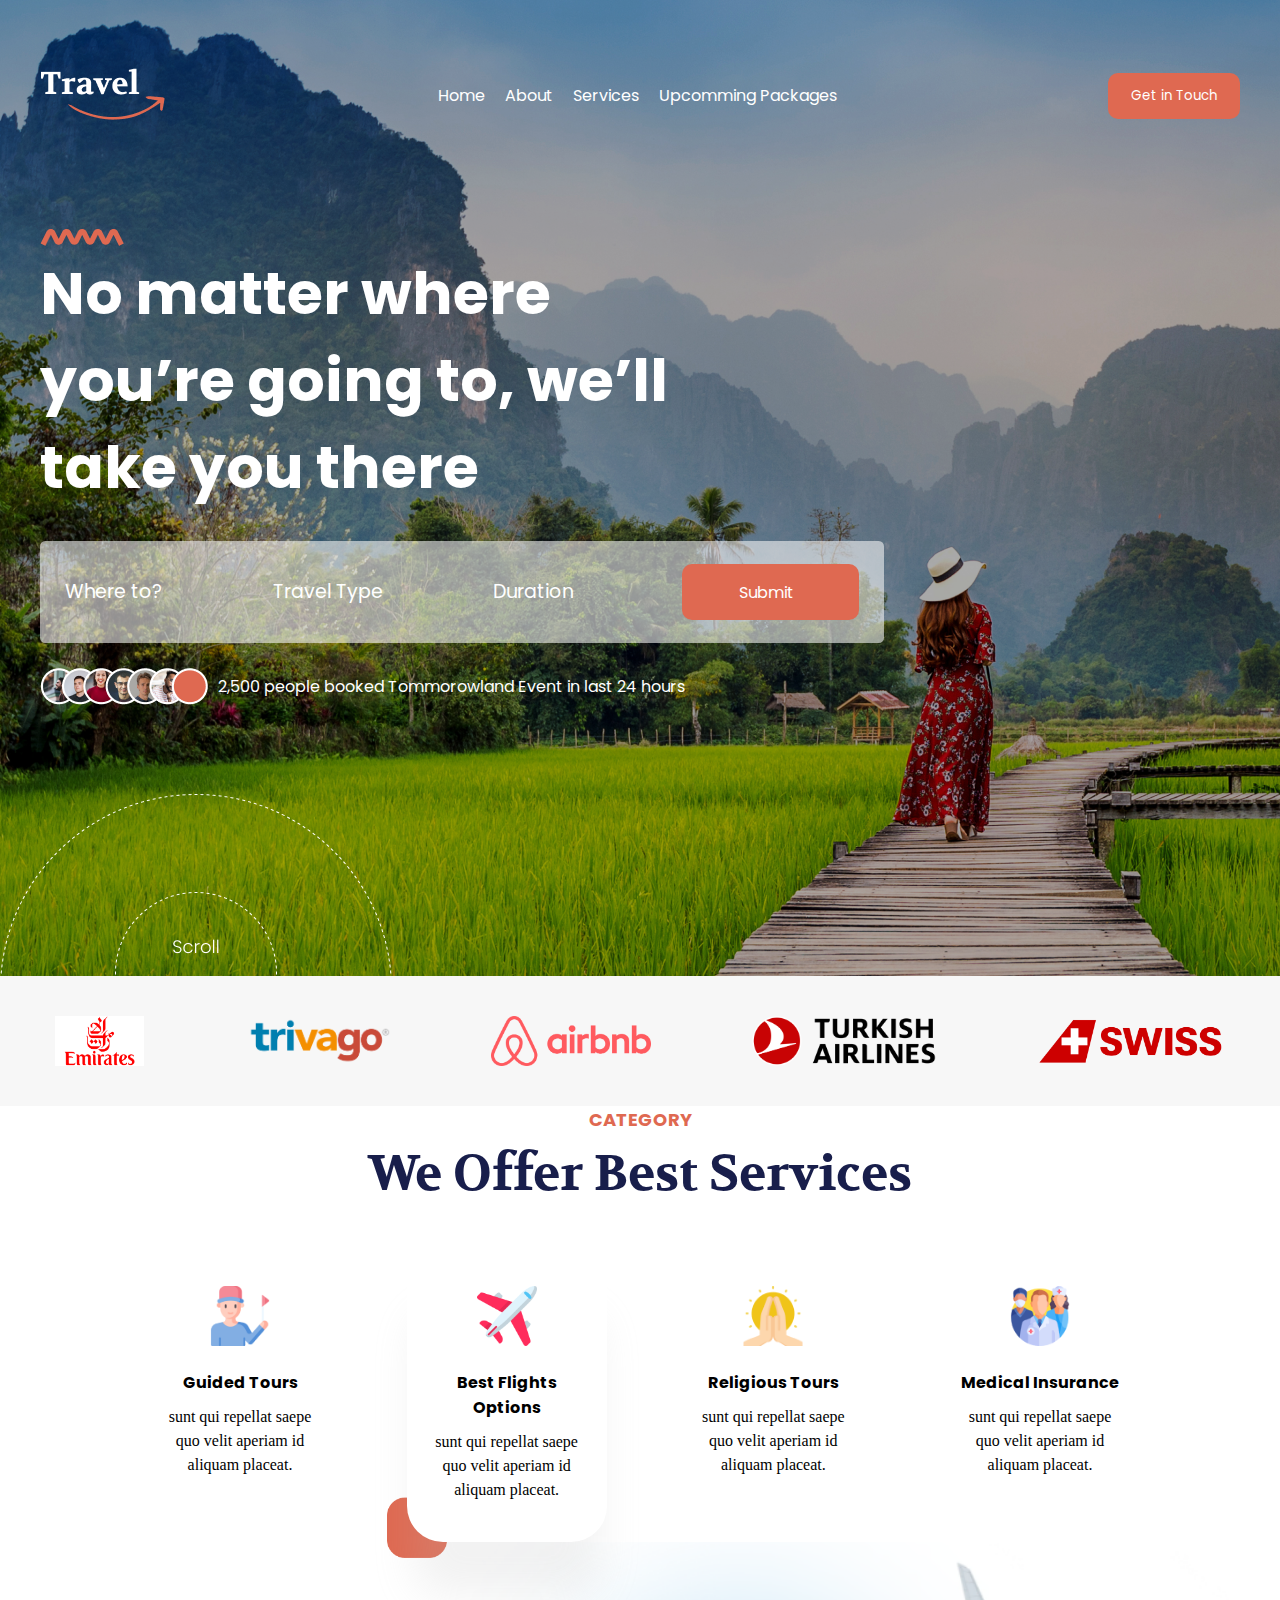
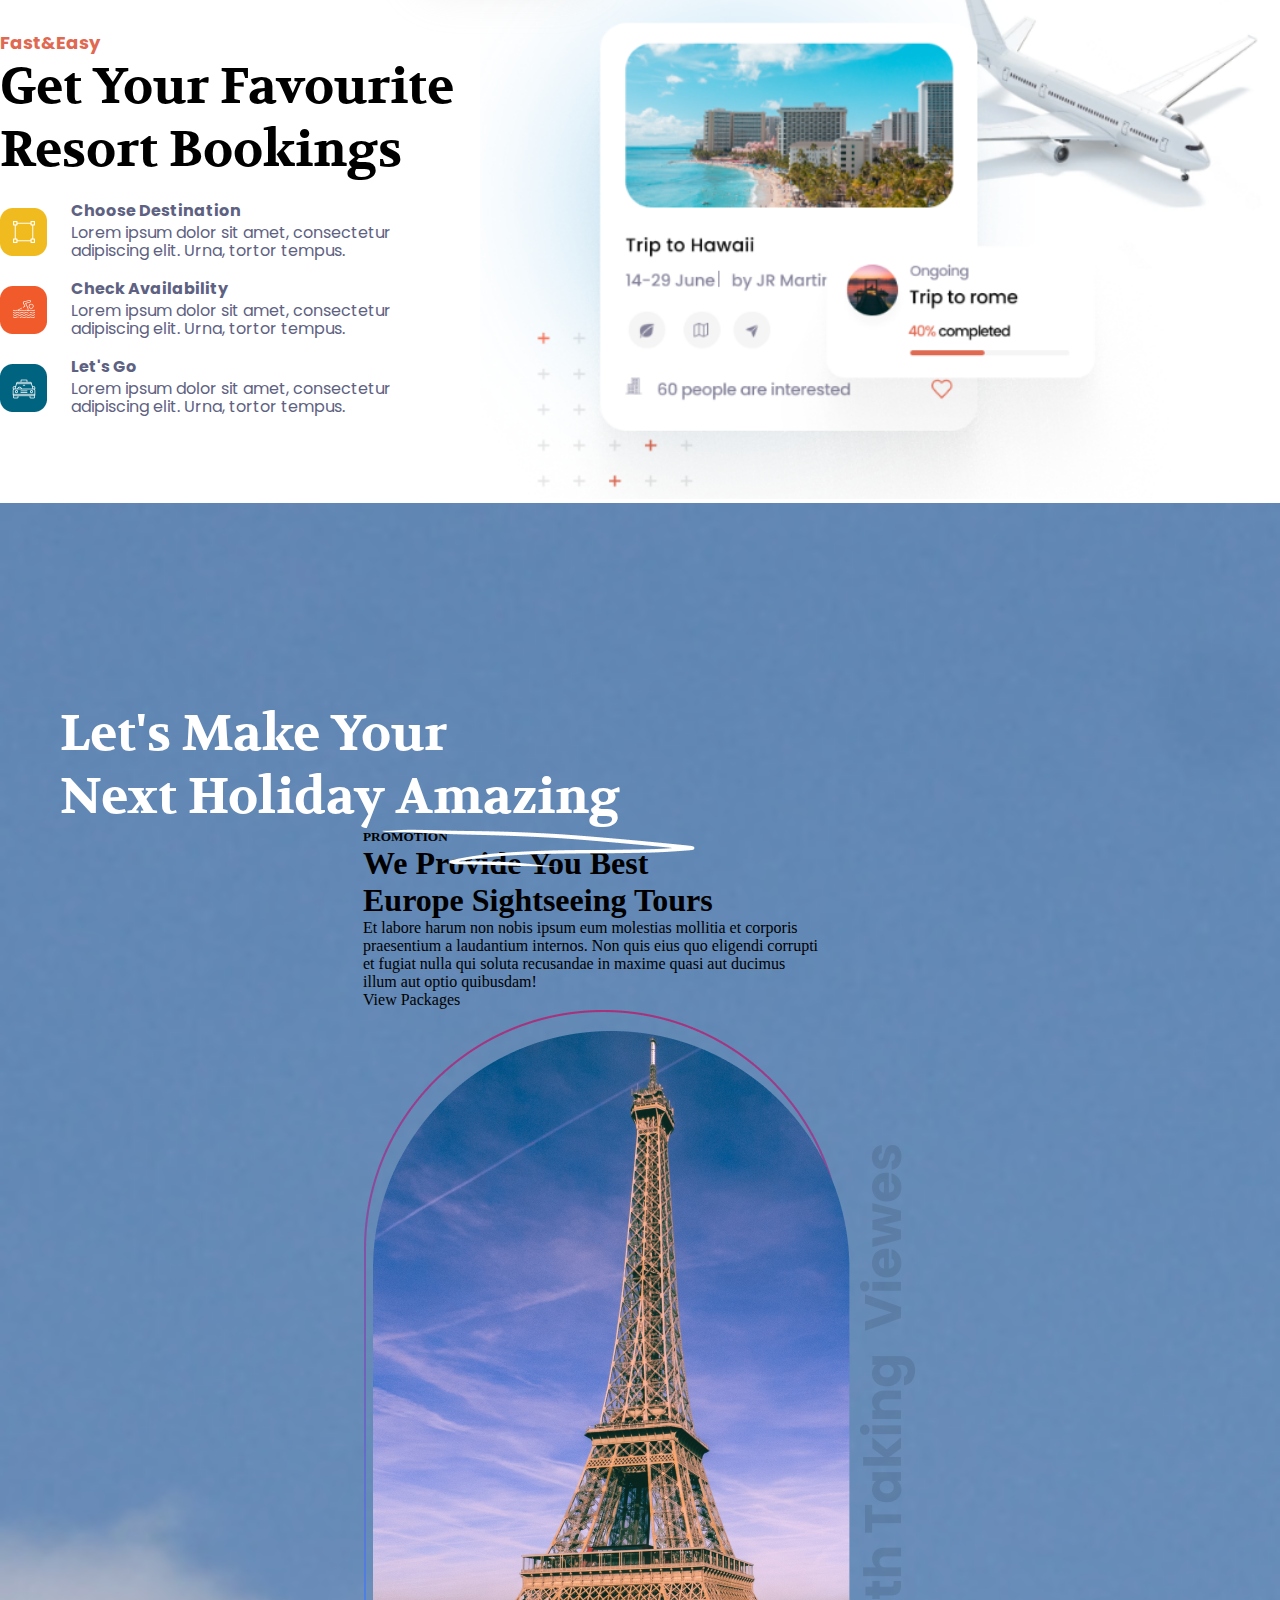
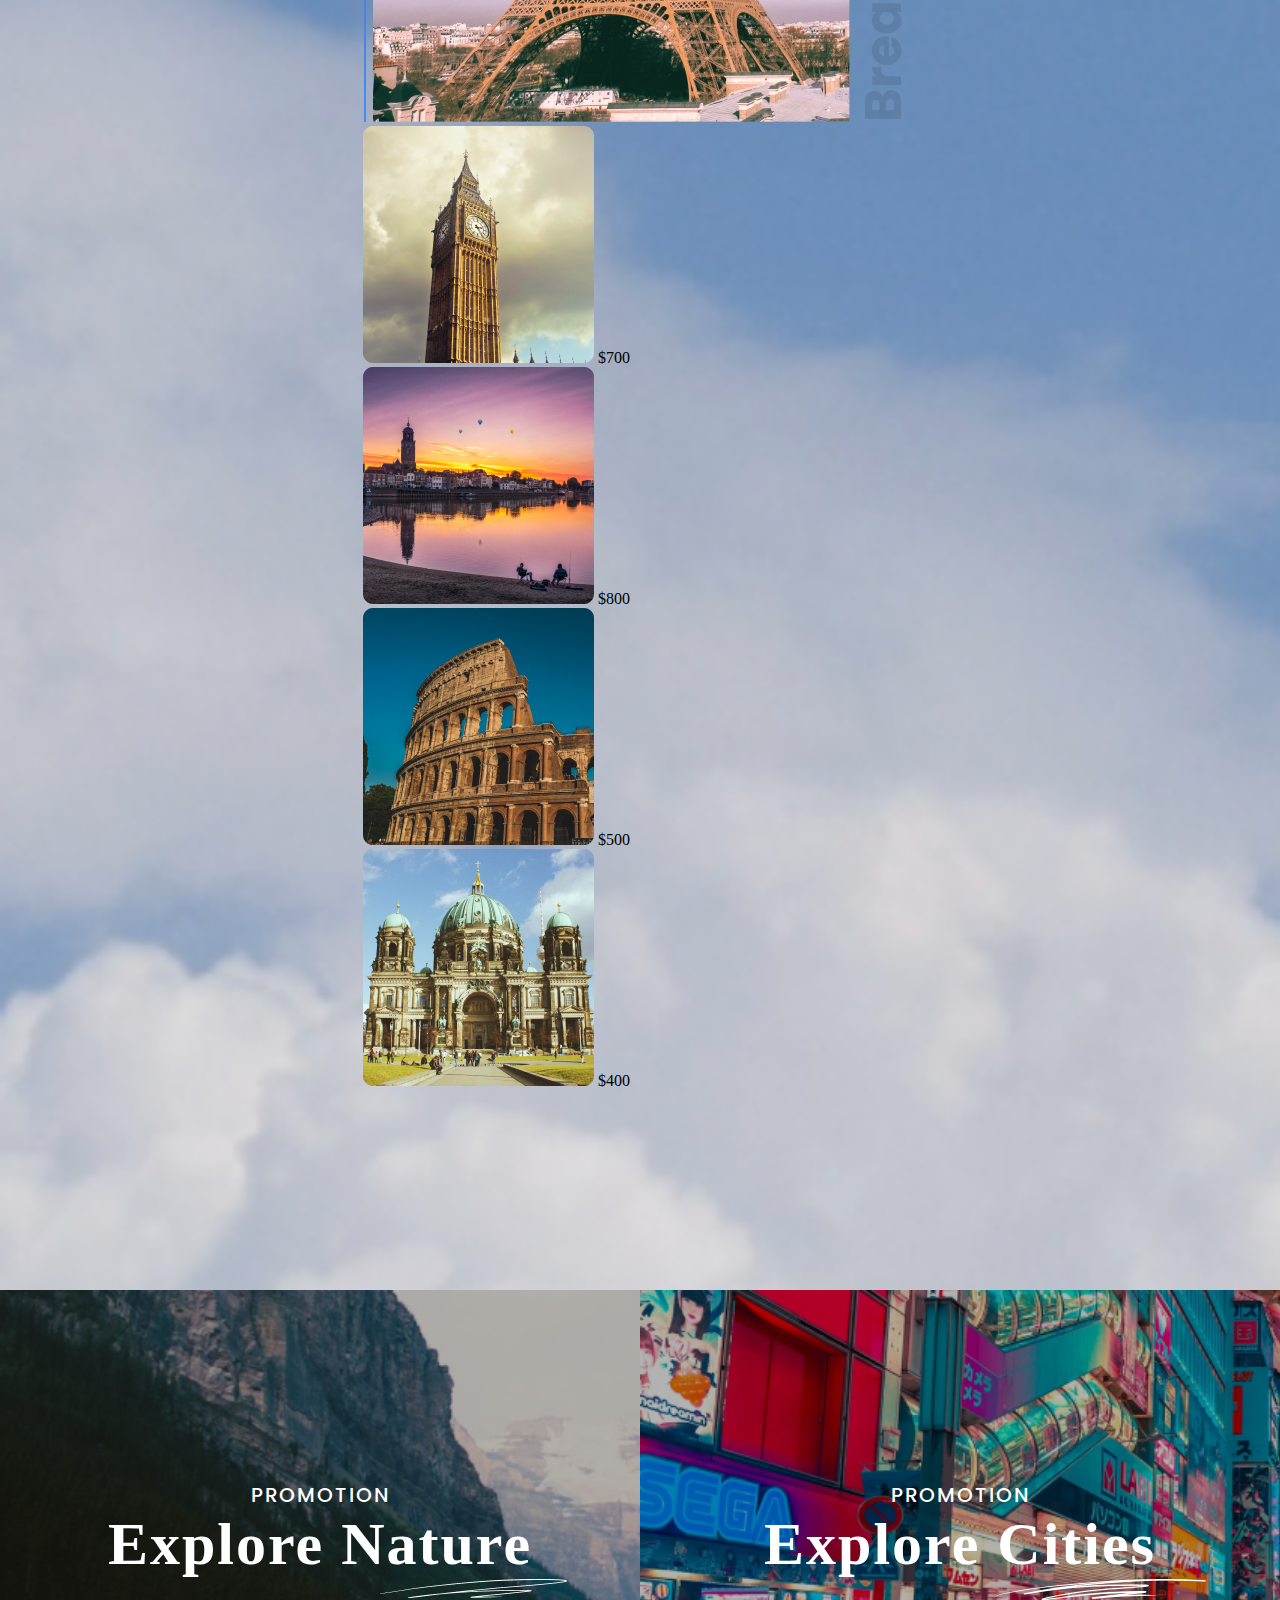
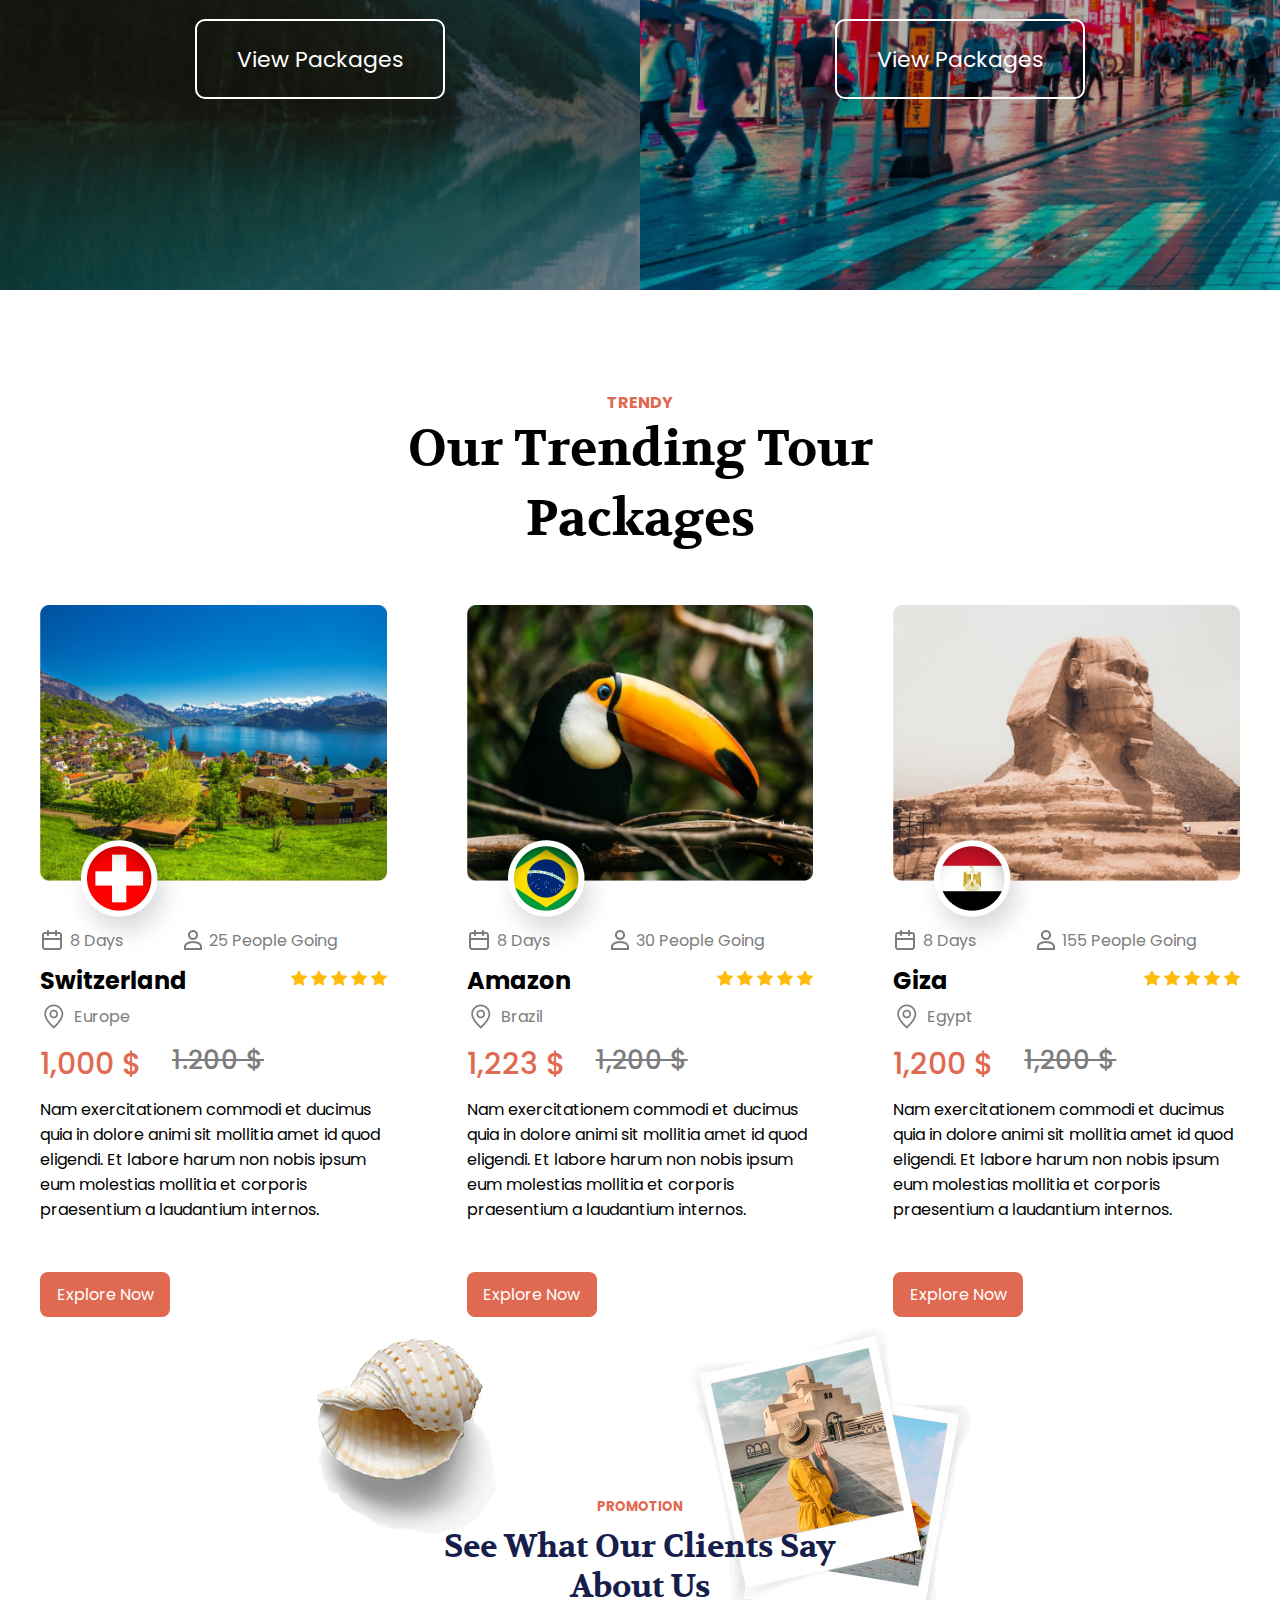
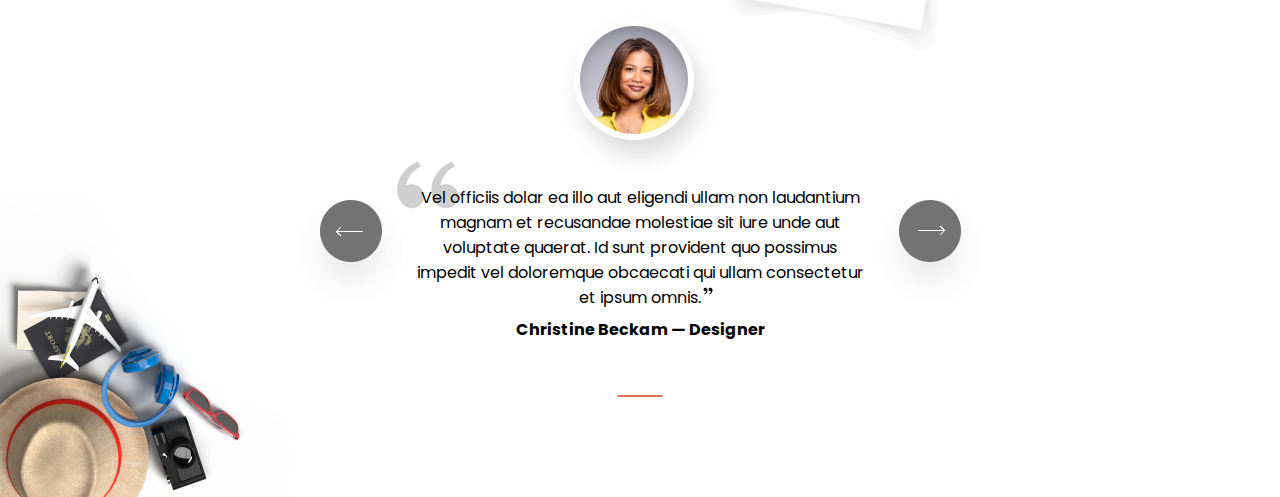
==== index.html @ f02d1736 "." ====
<!DOCTYPE html>
<html lang="en">
  <head>
    <meta charset="UTF-8" />
    <meta name="viewport" content="width=device-width, initial-scale=1.0" />
    <title>Tour and Travel</title>
    <link rel="stylesheet" href="styles/index.css" />
    <link rel="stylesheet" href="styles/shared.css" />
    <link rel="preconnect" href="https://fonts.googleapis.com" />
    <link rel="preconnect" href="https://fonts.gstatic.com" crossorigin />
    <link
      href="https://fonts.googleapis.com/css2?family=Poppins:wght@300;400;500;600;700&display=swap"
      rel="stylesheet"
    />
    <link
      href="https://fonts.googleapis.com/css2?family=Volkhov:wght@400;700&display=swap"
      rel="stylesheet"
    />
  </head>
  <body>
    <!-- Umut Homepage Hero Section -->
    <header class="homepage-header">
      <div class="main-homepage-header">
        <div class="top-nav-bar">
          <img src="images/logo.png" alt="Logo" />
          <ul>
            <li><a href="#">Home</a></li>
            <li><a href="#">About</a></li>
            <li><a href="#">Services</a></li>
            <li><a href="#">Upcomming Packages</a></li>
          </ul>
          <button>Get in Touch</button>
        </div>

        <div class="homepage-header-text">
          <img src="images/Vector-1.png" alt="vector" />
          <h1>
            No matter where<br />you’re going to, we’ll<br />take you there
          </h1>
          <div class="travel-type">
            <p class="hdr-travel-type-text">Where to?</p>
            <p class="hdr-travel-type-text">Travel Type</p>
            <p class="hdr-travel-type-text">Duration</p>
            <a class="hdr-submit-btn" href="#">Submit</a>
          </div>
          <div class="user-avatar">
            <img src="images/user-avatar1.png" alt="user-avatars" />
            <img
              class="user-avatar-images"
              src="images/user-avatar2.png"
              alt="user-avatars"
            />
            <img
              class="user-avatar-images"
              src="images/user-avatar3.png"
              alt="user-avatars"
            />
            <img
              class="user-avatar-images"
              src="images/user-avatar4.png"
              alt="user-avatars"
            />
            <img
              class="user-avatar-images"
              src="images/user-avatar5.png"
              alt="user-avatars"
            />
            <img
              class="user-avatar-images"
              src="images/user-avatar6.png"
              alt="user-avatars"
            />
            <img
              class="user-avatar-images"
              src="images/user-avatar-emty.png"
              alt="user-avatars"
            />
            <p>2,500 people booked Tommorowland Event in last 24 hours</p>
          </div>
        </div>
        <img class="scroll" src="images/scroll.png" alt="#" />
      </div>
    </header>
    <!-- Yüsra partners section -->
    <div class="partners-logos">
      <img
        class="partner-logo"
        src="images/partner-logo3.png"
        alt="fly-emirates-logo"
      />
      <img
        class="partner-logo"
        src="images/partners-logo5.png"
        alt="trivago-logo"
      />
      <img
        class="partner-logo"
        src="images/partner-logo4.png"
        alt="airbnb-logo"
      />
      <img
        class="partner-logo"
        src="images/partner-logo1.png"
        alt="turkish-airlines-logo"
      />
      <img
        class="partner-logo"
        src="images/partner-logo2.png"
        alt="swiss-logo"
      />
    </div>
    <!-- Mücahit best services -->
    <div class="best-services">
      <div class="services-title">
        <h4>CATEGORY</h4>
        <h1>We Offer Best Services</h1>
      </div>
      <div class="services-cards">
        <div class="service-card">
          <img src="./images/homepage-services-human.png" />
          <h4>Guided Tours</h4>
          <p>sunt qui repellat saepe quo velit aperiam id aliquam placeat.</p>
        </div>
        <div class="service-card" id="flights">
          <img src="./images/homepage-services-plane.png" />
          <h4>Best Flights Options</h4>
          <p>sunt qui repellat saepe quo velit aperiam id aliquam placeat.</p>
          <div class="orange-box">
            <img src="./images/rectangle-157.png" />
          </div>
        </div>

        <div class="service-card">
          <img src="./images/homepage-services-hands.png" />
          <h4>Religious Tours</h4>
          <p>sunt qui repellat saepe quo velit aperiam id aliquam placeat.</p>
        </div>
        <div class="service-card">
          <img src="./images/homepage-services-medical.png" />
          <h4>Medical Insurance</h4>
          <p>sunt qui repellat saepe quo velit aperiam id aliquam placeat.</p>
        </div>
      </div>
    </div>
    <!-- Mücahit Favourite resorts -->
    <div class="resort-book">
      <div class="resort-book-left">
        <div class="resort-book-title">
          <h4>Fast&Easy</h4>
          <h1>Get Your Favourite Resort Bookings</h1>
        </div>
        <div class="resort-book-menu">
          <div class="resort-desc">
            <img src="./images/value-image-1.png" class="image" />
            <div class="resort-desc-element">
              <h4 class="resort-desc-title">Choose Destination</h4>
              <p>
                Lorem ipsum dolor sit amet, consectetur adipiscing elit. Urna,
                tortor tempus.
              </p>
            </div>
          </div>
          <div class="resort-desc">
            <img src="./images/value-image-3.png" class="image" />
            <div class="resort-desc-element">
              <h4 class="resort-desc-title">Check Availability</h4>
              <p>
                Lorem ipsum dolor sit amet, consectetur adipiscing elit. Urna,
                tortor tempus.
              </p>
            </div>
          </div>
          <div class="resort-desc">
            <img src="./images/value-image-2.png" class="image" />
            <div class="resort-desc-element">
              <h4 class="resort-desc-title">Let's Go</h4>
              <p>
                Lorem ipsum dolor sit amet, consectetur adipiscing elit. Urna,
                tortor tempus.
              </p>
            </div>
          </div>
        </div>
      </div>
      <div class="resort-book-right">
        <img src="./images/book-trip-img.png" />
      </div>
    </div>
    <!--Yüsra liberty banner  -->
    <div class="liberty-banner">
      <div class="liberty-title-container">
        <h2 class="liberty-title">
          Let's Make Your <br />
          Next Holiday Amazing
        </h2>
        <img
          class="liberty-line"
          src="images/liberty-statue-Line.png"
          alt="Liberty Statue"
        />
      </div>
      <!--Umut/europe-sighseeing-tours-->
      <div class="europe-sighseeing-tours">
        <div class="europe-sighseeing-tours-text">
          <h5>PROMOTİON</h5>
          <h1>
            We Provide You Best <br />
            Europe Sightseeing Tours
          </h1>
          <p>
            Et labore harum non nobis ipsum eum molestias mollitia et corporis
            <br />
            praesentium a laudantium internos. Non quis eius quo eligendi
            corrupti
            <br />
            et fugiat nulla qui soluta recusandae in maxime quasi aut ducimus
            <br />
            illum aut optio quibusdam!
          </p>
          <a href="^#">View Packages</a>
        </div>
        <div class="image-eyfel">
          <img
            src="images/Illustration-europe-sightseeing.png"
            alt="image-eyfel"
          />
        </div>

        <div class="europe-sighseeing-tours-small-images">
          <div class="europe-sighseeing-tours-bottom-images">
            <img src="images/Rectangle 19295.png" alt="image19295" />
            <span>$700</span>
          </div>
          <div class="europe-sighseeing-tours-bottom-images">
            <img src="images/Rectangle 19296.png" alt="image19296" />
            <span>$800</span>
          </div>
          <div class="europe-sighseeing-tours-bottom-images">
            <img src="images/Rectangle 19297.png" alt="image19297" />
            <span>$500</span>
          </div>
          <div class="europe-sighseeing-tours-bottom-images">
            <img src="images/Rectangle 19298.png" alt="images19298" />
            <span>$400</span>
          </div>
        </div>
      </div>
    </div>
    <!-- Mücahit Explore section -->
    <div class="explore-nature-cities">
      <div class="explore-nature">
        <div class="explore-nature-content">
          <h6>PROMOTION</h6>
          <h2>Explore Nature</h2>
          <img src="./images/explore-section-line-img01.png" />
          <a class="explore-nature-btn" href="#">View Packages</a>
        </div>
      </div>
      <div class="explore-cities">
        <div class="explore-cities-content">
          <h6>PROMOTION</h6>
          <h2>Explore Cities</h2>
          <img src="./images/explore-section-line-img02.png" />
          <a class="explore-cities-btn" href="#">View Packages</a>
        </div>
      </div>
    </div>
    <!-- Mücahit Tour packages -->
    <div class="tour-packages">
      <div class="tour-packages-title">
        <h4>TRENDY</h4>
        <h1>Our Trending Tour <br />Packages</h1>
      </div>
      <div class="tour-package-cards">
        <div class="tour-package-card">
          <div class="tour-package-card-photo">
            <img
              src="./images/hometour-packages-switzerland.png"
              class="city-image"
            />
            <img src="./images/swiss-flag.png" class="country-flag" />
          </div>
          <div class="tour-package-card-date">
            <div>
              <img src="./images/hometour-packages-calender-icon.png" />
              <p>8 Days</p>
            </div>
            <div>
              <img src="./images/hometour-packages-user-icon.png" />
              <p>25 People Going</p>
            </div>
          </div>
          <div class="tour-package-card-city">
            <h2>Switzerland</h2>
            <div>
              <img src="./images/hometour-packages-star-img.png" />
              <img src="./images/hometour-packages-star-img.png" />
              <img src="./images/hometour-packages-star-img.png" />
              <img src="./images/hometour-packages-star-img.png" />
              <img src="./images/hometour-packages-star-img.png" />
            </div>
          </div>
          <div class="tour-package-card-country">
            <img src="./images/hometour-packages-location-icon.png" />
            <p>Europe</p>
          </div>
          <div class="tour-package-card-cost">
            <p>1,000 $</p>
            <s>1.200 $</s>
          </div>
          <p>
            Nam exercitationem commodi et ducimus quia in dolore animi sit
            mollitia amet id quod eligendi. Et labore harum non nobis ipsum eum
            molestias mollitia et corporis praesentium a laudantium internos.
          </p>
          <a class="tour-package-card-btn" href="#">Explore Now</a>
        </div>
        <div class="tour-package-card">
          <div class="tour-package-card-photo">
            <img
              src="./images/hometour-packages-brazil.png"
              class="city-image"
            />
            <img src="./images/brazil-flag.png" class="country-flag" />
          </div>
          <div class="tour-package-card-date">
            <div>
              <img src="./images/hometour-packages-calender-icon.png" />
              <p>8 Days</p>
            </div>
            <div>
              <img src="/images/hometour-packages-user-icon.png" />
              <p>30 People Going</p>
            </div>
          </div>
          <div class="tour-package-card-city">
            <h2>Amazon</h2>
            <div>
              <img src="./images/hometour-packages-star-img.png" />
              <img src="./images/hometour-packages-star-img.png" />
              <img src="./images/hometour-packages-star-img.png" />
              <img src="./images/hometour-packages-star-img.png" />
              <img src="./images/hometour-packages-star-img.png" />
            </div>
          </div>
          <div class="tour-package-card-country">
            <img src="./images/hometour-packages-location-icon.png" />
            <p>Brazil</p>
          </div>
          <div class="tour-package-card-cost">
            <p>1,223 $</p>
            <s>1,200 $</s>
          </div>
          <p>
            Nam exercitationem commodi et ducimus quia in dolore animi sit
            mollitia amet id quod eligendi. Et labore harum non nobis ipsum eum
            molestias mollitia et corporis praesentium a laudantium internos.
          </p>
          <a class="tour-package-card-btn" href="#">Explore Now</a>
        </div>
        <div class="tour-package-card">
          <div class="tour-package-card-photo">
            <img
              src="./images/hometour-packages-eygpt.png"
              class="city-image"
            />
            <img src="./images/egypt-flag.png" class="country-flag" />
          </div>
          <div class="tour-package-card-date">
            <div>
              <img src="./images/hometour-packages-calender-icon.png" />
              <p>8 Days</p>
            </div>
            <div>
              <img src="/images/hometour-packages-user-icon.png" />
              <p>155 People Going</p>
            </div>
          </div>
          <div class="tour-package-card-city">
            <h2>Giza</h2>
            <div>
              <img src="./images/hometour-packages-star-img.png" />
              <img src="./images/hometour-packages-star-img.png" />
              <img src="./images/hometour-packages-star-img.png" />
              <img src="./images/hometour-packages-star-img.png" />
              <img src="./images/hometour-packages-star-img.png" />
            </div>
          </div>
          <div class="tour-package-card-country">
            <img src="./images/hometour-packages-location-icon.png" />
            <p>Egypt</p>
          </div>
          <div class="tour-package-card-cost">
            <p>1,200 $</p>
            <s>1,200 $</s>
          </div>
          <p>
            Nam exercitationem commodi et ducimus quia in dolore animi sit
            mollitia amet id quod eligendi. Et labore harum non nobis ipsum eum
            molestias mollitia et corporis praesentium a laudantium internos.
          </p>
          <a class="tour-package-card-btn" href="#">Explore Now</a>
        </div>
      </div>
    </div>
    <!--Yüsra Homepage Testimonials  -->

    <div class="homepage-testimonial">
      <img
        class="img-hat"
        src="images/testimonial-section-hat-img.png"
        alt=""
      />
      <img
        class="img-photo"
        src="images/testimonial-section-photo-img.png"
        alt=""
      />
      <img
        class="img-seashell"
        src="images/testimonial-section-seashell-img.png"
        alt=""
      />

      <div class="testimonials-title-container">
        <h5 class="testimonials-subtitle">PROMOTION</h5>
        <h1 class="testimonials-title">
          See What Our Clients Say<br />
          About Us
        </h1>
        <img
          src="images/testimonial-section-box-pp-img.png"
          alt="testimonial-section-box-photo"
        />
        <div class="testimonial-text-container">
          <img
            class="left-arrow"
            src="images/arrow-leeft-icon.png"
            alt="left-arrow"
          />
          <div class="testimonial-text">
            <img
              class="testimonial-quotes"
              src="images/testimonial-box-quotes.png"
              alt="testimonial-quotes.png"
            />
            <p class="text-part">
              Vel officiis dolar ea illo aut eligendi ullam non laudantium
              <br />
              magnam et recusandae molestiae sit iure unde aut <br />
              voluptate quaerat. Id sunt provident quo possimus <br />
              impedit vel doloremque obcaecati qui ullam consectetur <br />
              et ipsum omnis.
            </p>
            <img
              class="quotes-1"
              src="images/testimonial-box-quotes-1.png"
              alt="quotes-1"
            />
          </div>

          <img
            class="right-arrow"
            src="images/arrow-right-icon.png"
            alt="right-arrow"
          />
        </div>

        <p class="name">Christine Beckam — Designer</p>
      </div>
    </div>
  </body>
</html>
---- styles/index.css ----
/* Yüsra partners section*/
.partners-logos {
  background-color: #f7f7f7;
  display: flex;
  justify-content: center;
  gap: 100px;
  padding: 40px 0px;
}

.partner-logo {
  height: 50px;
}

/* Mücahit best services */

* {
  margin: 0;
  padding: 0;
  box-sizing: border-box;
}

.best-services {
  text-align: center;
  max-width: 1000px;
  margin: 0 auto;
}

.services-title h4 {
  font-family: "Poppins", sans-serif;
  color: #df6951;
  font-size: 18px;
}

.services-title h1 {
  font-family: "Volkhov", serif;
  color: #181e4b;
  font-size: 50px;
  margin-top: 10px;
}

.services-cards {
  display: flex;
  justify-content: space-between;
}

.service-card {
  width: 200px;
  /* height: 240px; */
  margin-top: 40px;
  padding: 20px 20px 40px 20px;
}

.service-card img {
  width: 60px;
  margin-bottom: 20px;
  margin-top: 20px;
}

.service-card h4 {
  font-family: "Poppins", sans-serif;
  font-size: 16px;
  font-weight: bold;
}

.service-card p {
  margin-top: 10px;
  line-height: 24px;
}

#flights {
  box-shadow: rgba(189, 189, 189, 0.2) 0px 60px 40px -7px;
  border-radius: 36px;
  position: relative;
  background-color: white;
}

.orange-box {
  position: absolute;
  left: -20px;
  bottom: -40px;
  z-index: -1;
}

@media only screen and (max-width: 768px) {
  .services-cards {
    flex-wrap: wrap;
  }

  .service-card {
    width: 100%;
    margin-top: 20px;
  }
}

/* <!-- Mücahit Favourite resorts --> */

.resort-book {
  display: flex;
  max-width: 1300px;
  margin: 0 auto;
  justify-content: space-between;
  align-items: center;
}

.resort-book-title h4 {
  color: rgba(223, 105, 81, 1);
  font-size: 18px;
  font-family: "Poppins", sans-serif;
}

.resort-book-title h1 {
  font-family: "Volkhov", serif;
  font-size: 50px;
}

.resort-desc {
  margin-top: 20px;
}

.resort-desc-element {
  display: inline-block;
  line-height: 18px;
  max-width: 340px;
  margin-left: 20px;
  color: rgba(94, 98, 130, 1);
}

.resort-desc-title {
  font-family: "Poppins", sans-serif;
  font-weight: 700;
}

.resort-desc-element p {
  font-family: "Poppins", sans-serif;
  font-weight: 400;
  margin-top: 4px;
}

.resort-book-right img {
  width: 800px;
}

/* Yüsra liberty banner */
.liberty-banner,
.liberty-title {
  display: flex;
  flex-direction: column;
}

.liberty-banner {
  background-image: url("../images/liberty-statue-img.png");
  background-size: cover;
  background-position: center;
  align-items: center;
  padding: 200px;
}

.liberty-title-container {
  transform: translateX(-300px);
  position: relative;
}

.liberty-title {
  font-family: "Volkhov", serif;
  position: relative;
  color: white;
  font-size: 50px;
  white-space: nowrap;
}

.liberty-line {
  display: flex;
  position: absolute;
  right: -75px;
}

/* Mücahit Explore section */

.explore-nature-cities {
  display: grid;
  grid-template-columns: repeat(2, 1fr);
  margin-bottom: 100px;
}

.explore-nature-cities h6 {
  font-family: "Poppins", sans-serif;
  font-weight: 500;
  letter-spacing: 2px;
}

.explore-nature-cities h2 {
  font-size: 60px;
  letter-spacing: 2px;
}

.explore-nature {
  background: linear-gradient(rgba(0, 0, 0, 0.3), rgba(0, 0, 0, 0.3)),
    url("../images/homepage-explore1.png");
  background-repeat: no-repeat;
  background-size: cover;
  height: 600px;
  position: relative;
  display: flex;
  align-items: center;
  justify-content: center;
}

.explore-nature-content {
  text-align: center;
  position: absolute;
  font-size: 30px;
  color: white;
}

.explore-nature-btn {
  display: flex;
  border: 2px solid white;
  width: 250px;
  height: 80px;
  border-radius: 10px;
  margin: auto;
  margin-top: 40px;
  align-items: center;
  justify-content: center;
  font-family: "Poppins", sans-serif;
  font-size: 22px;
}

.explore-nature-content img {
  position: absolute;
  right: -35px;
}

.explore-cities {
  background: linear-gradient(rgba(0, 0, 0, 0.3), rgba(0, 0, 0, 0.3)),
    url("../images/homepage-explore2.png");
  background-repeat: no-repeat;
  background-size: cover;
  position: relative;
  height: 600px;
  display: flex;
  align-items: center;
  justify-content: center;
}

.explore-cities-content {
  text-align: center;
  position: absolute;
  font-size: 30px;
  color: white;
}

.explore-cities-btn {
  display: flex;
  border: 2px solid white;
  width: 250px;
  height: 80px;
  border-radius: 10px;
  margin: auto;
  margin-top: 40px;
  align-items: center;
  justify-content: center;
  font-family: "Poppins", sans-serif;
  font-size: 22px;
}

.explore-cities-content img {
  position: absolute;
  right: -50px;
}
/* Mücahit Trending tour packages */

.tour-packages {
  max-width: 1200px;
  margin: 0 auto;
}

.tour-packages-title {
  text-align: center;
}

.tour-packages-title h1 {
  font-size: 50px;
  line-height: 70px;
  font-family: "Volkhov", serif;
}

.tour-packages-title h4 {
  color: rgba(223, 105, 81, 1);
  font-family: "Poppins", sans-serif;
}

.tour-package-cards {
  display: flex;
  justify-content: space-between;
  font-family: "Poppins", sans-serif;
  gap: 80px;
}

.tour-package-card {
  flex: 1;
}

.tour-package-card-photo {
  position: relative;
  margin-top: 50px;
  margin-bottom: 40px;
  width: 100%;
}

.city-image {
  width: 100%;
  height: 100%;
}

.country-flag {
  position: absolute;
  bottom: -70px;
  left: 20px;
}

.tour-package-card-date {
  display: flex;
  gap: 60px;
  align-items: center;
  color: rgba(125, 125, 125, 1);
}

.tour-package-card-date div {
  display: flex;
  align-items: center;
  gap: 6px;
}

.tour-package-card-city {
  display: flex;
  justify-content: space-between;
  margin-top: 10px;
  margin-bottom: 4px;
  align-items: center;
}

.tour-package-card-country {
  display: flex;
  align-items: center;
  gap: 6px;
  color: rgba(125, 125, 125, 1);
}

.tour-package-card-cost {
  display: flex;
  gap: 30px;
  margin-top: 10px;
  margin-bottom: 10px;
}

.tour-package-card-cost p {
  color: rgba(223, 105, 81, 1);
  font-weight: 500;
  font-size: 30px;
}

.tour-package-card-cost s {
  font-weight: 500;
  font-size: 26px;
  color: rgba(125, 125, 125, 1);
}

.tour-package-card-btn {
  display: inline-block;
  width: 130px;
  background-color: rgba(223, 105, 81, 1);
  color: white;
  padding: 10px;
  border-radius: 8px;
  margin-top: 50px;
  text-align: center;
  text-decoration: none;
}
/*Yüsra-homepage-testimonial*/

.homepage-testimonial {
  display: flex;
  position: relative;
  height: 700px;
  justify-content: center;

  margin-top: 80px;
}

.img-hat {
  position: absolute;

  bottom: 0px;
  left: 0px;
}

.img-photo {
  position: absolute;
  top: -80px;
  right: 300px;
}

.img-seashell {
  position: absolute;
  top: -75px;
  left: 300px;
}

.testimonials-title-container {
  display: block;
  position: relative;
  justify-content: center;
  align-items: center;
  text-align: center;
  margin: 100px;
}

.testimonials-subtitle {
  font-family: "Poppins", sans-serif;
  color: #df6951;
  margin-bottom: 10px;
}

.testimonials-title {
  font-family: "Volkhov", sans-serif;
  color: #181e4b;
  font-weight: 700;
  size: 50px;
}

.testimonial-text-container {
  display: flex;
}

.testimonial-text {
  position: relative;
}

.testimonial-quotes {
  position: absolute;
  left: -30px;
  top: -40px;
}

.text-part {
  font-family: "Poppins", sans-serif;
  color: black;
  font-weight: 400;
  background-color: white;
}

.quotes-1 {
  position: absolute;
  width: 12px;
  bottom: 20px;
  right: 150px;
}

.name {
  font-family: "Poppins", sans-serif;
  color: black;
  font-weight: 700;
  position: relative;
}

.testimonials-title-container::after {
  display: flex;
  content: "";
  width: 45px;
  height: 2px;
  background-color: #df6951;
  position: absolute;
  left: 50%;
  transform: translateX(-50%);
  bottom: 0px;
}
/* Umut Homepage Hero Section */
.homepage-header {
  background-image: url("../images/homepage-background.png");
  height: 976px;
  background-repeat: no-repeat;
  position: relative;
  background-size: cover;
  overflow: hidden;
}

.main-homepage-header {
  max-width: 1200px;
  margin: 0 auto;
}

.top-nav-bar {
  max-width: 1274px;
  padding-top: 63px;
  display: flex;
  justify-content: space-between;
  align-items: center;
}

.top-nav-bar ul {
  color: rgba(255, 255, 255, 1);
  font-family: "Poppins";
  padding: 0px 10px;
  display: flex;
  gap: 20px;
}

.top-nav-bar button {
  background: rgba(223, 105, 81, 1);
  color: rgba(255, 255, 255, 1);
  font-family: "Poppins";
  border: none;
  border-radius: 10px;
  padding: 13px 23px;
  cursor: pointer;
}

.homepage-header-text {
  margin-top: 100px;
  max-width: 844px;
}
.homepage-header-text h1 {
  color: rgba(255, 255, 255, 1);
  font-family: "Poppins";
  font-weight: 700;
  font-size: 58.51px;
}
.user-avatar {
  display: flex;
  gap: 10px;
}
.user-avatar-images {
  margin-left: -25px;
}
.user-avatar p {
  font-family: "Poppins";
  color: rgba(255, 255, 255, 1);
  align-items: center;
  display: flex;
}

.travel-type {
  display: flex;
  width: 844px;
  height: 102px;
  border-radius: 5.22px;
  background: rgba(243, 243, 243, 0.6);
  align-items: center;
  justify-content: space-between;
  padding: 0 25px;
  margin: 30px 0 25px 0;
}

.hdr-travel-type-text {
  font-family: "Poppins", sans-serif;
  font-size: 19px;
  font-weight: 400;
  line-height: 28px;
  color: #fff;
}

.hdr-submit-btn {
  width: 176.56px;
  height: 56.42px;
  padding: 16px 57px;
  border-radius: 10px;
  background-color: rgba(223, 105, 81, 1);
  color: #fff;
  font-family: "Poppins", sans-serif;
}

.scroll {
  position: absolute;
  bottom: -210px;
  left: 0;
}
---- styles/shared.css ----
* {
  margin: 0;
  padding: 0;
  box-sizing: border-box;
}

li {
  list-style-type: none;
}

a {
  text-decoration: none;
  color: inherit;
}
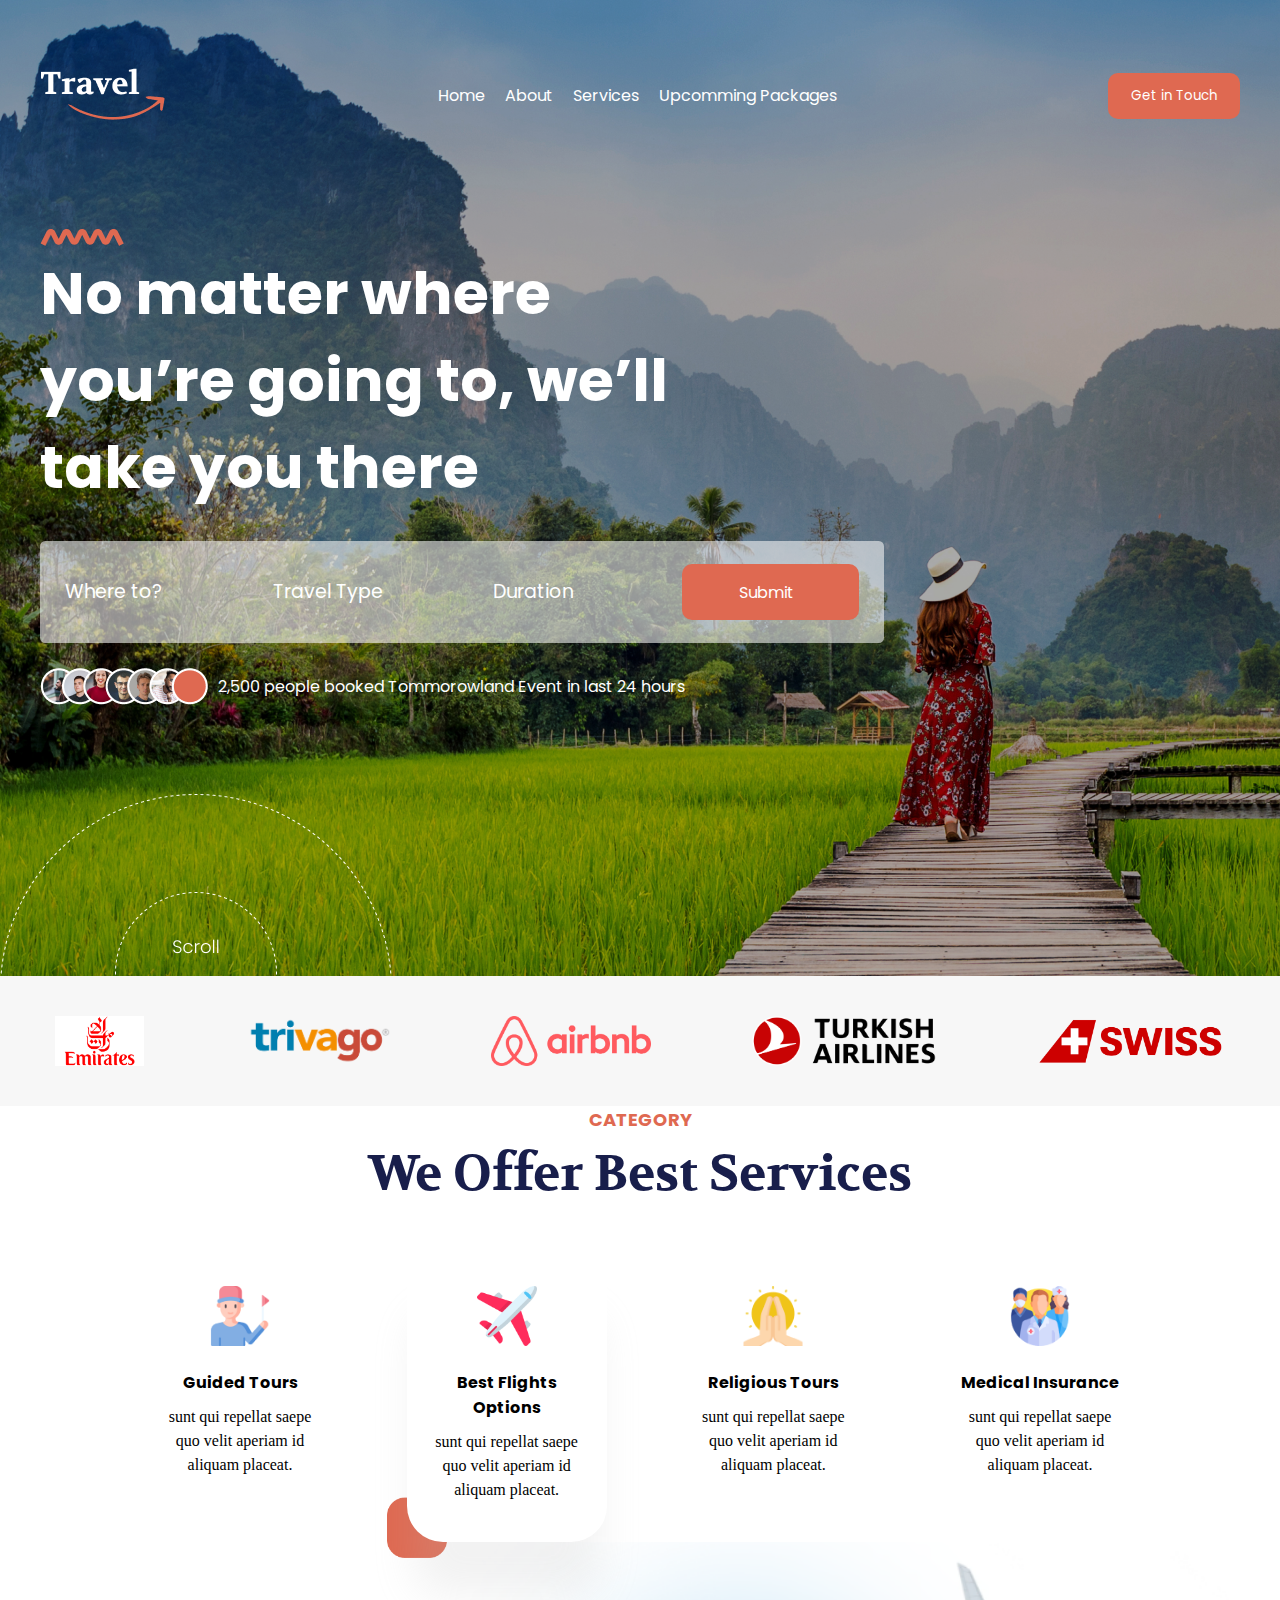
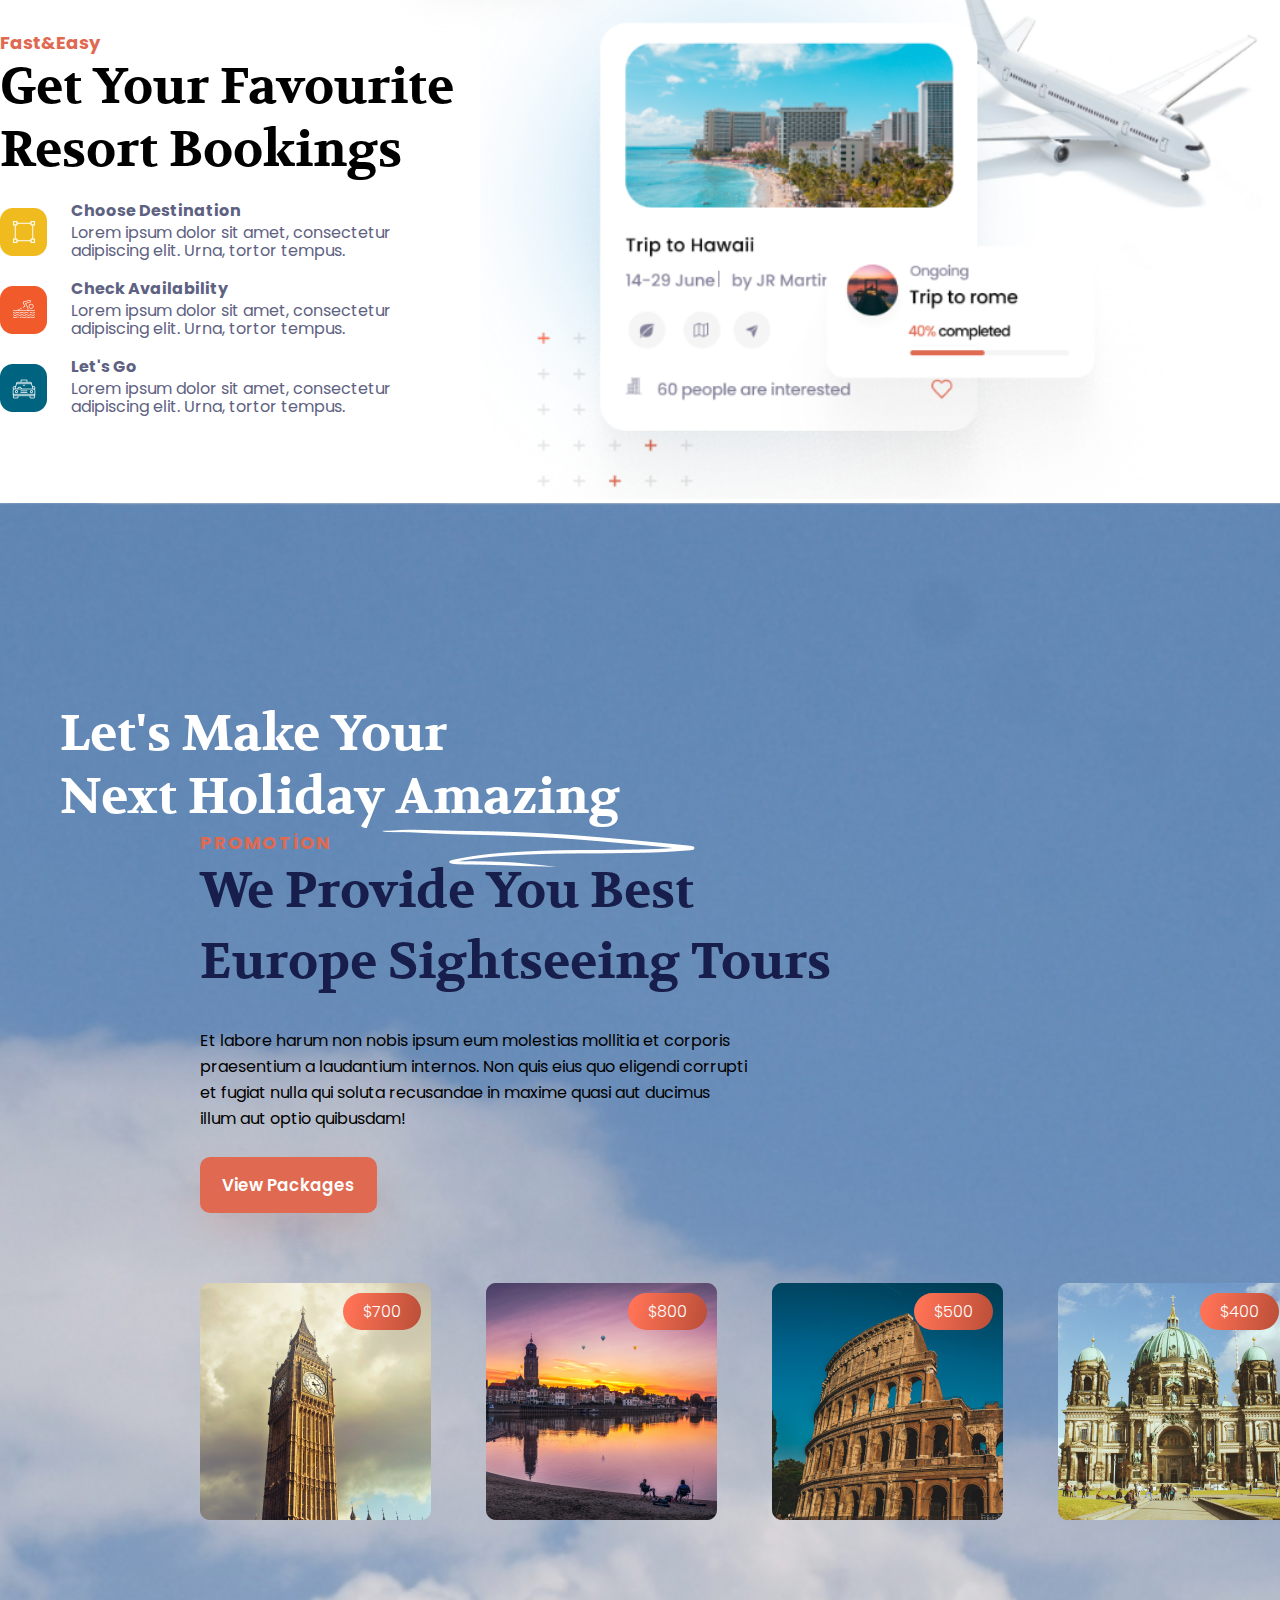
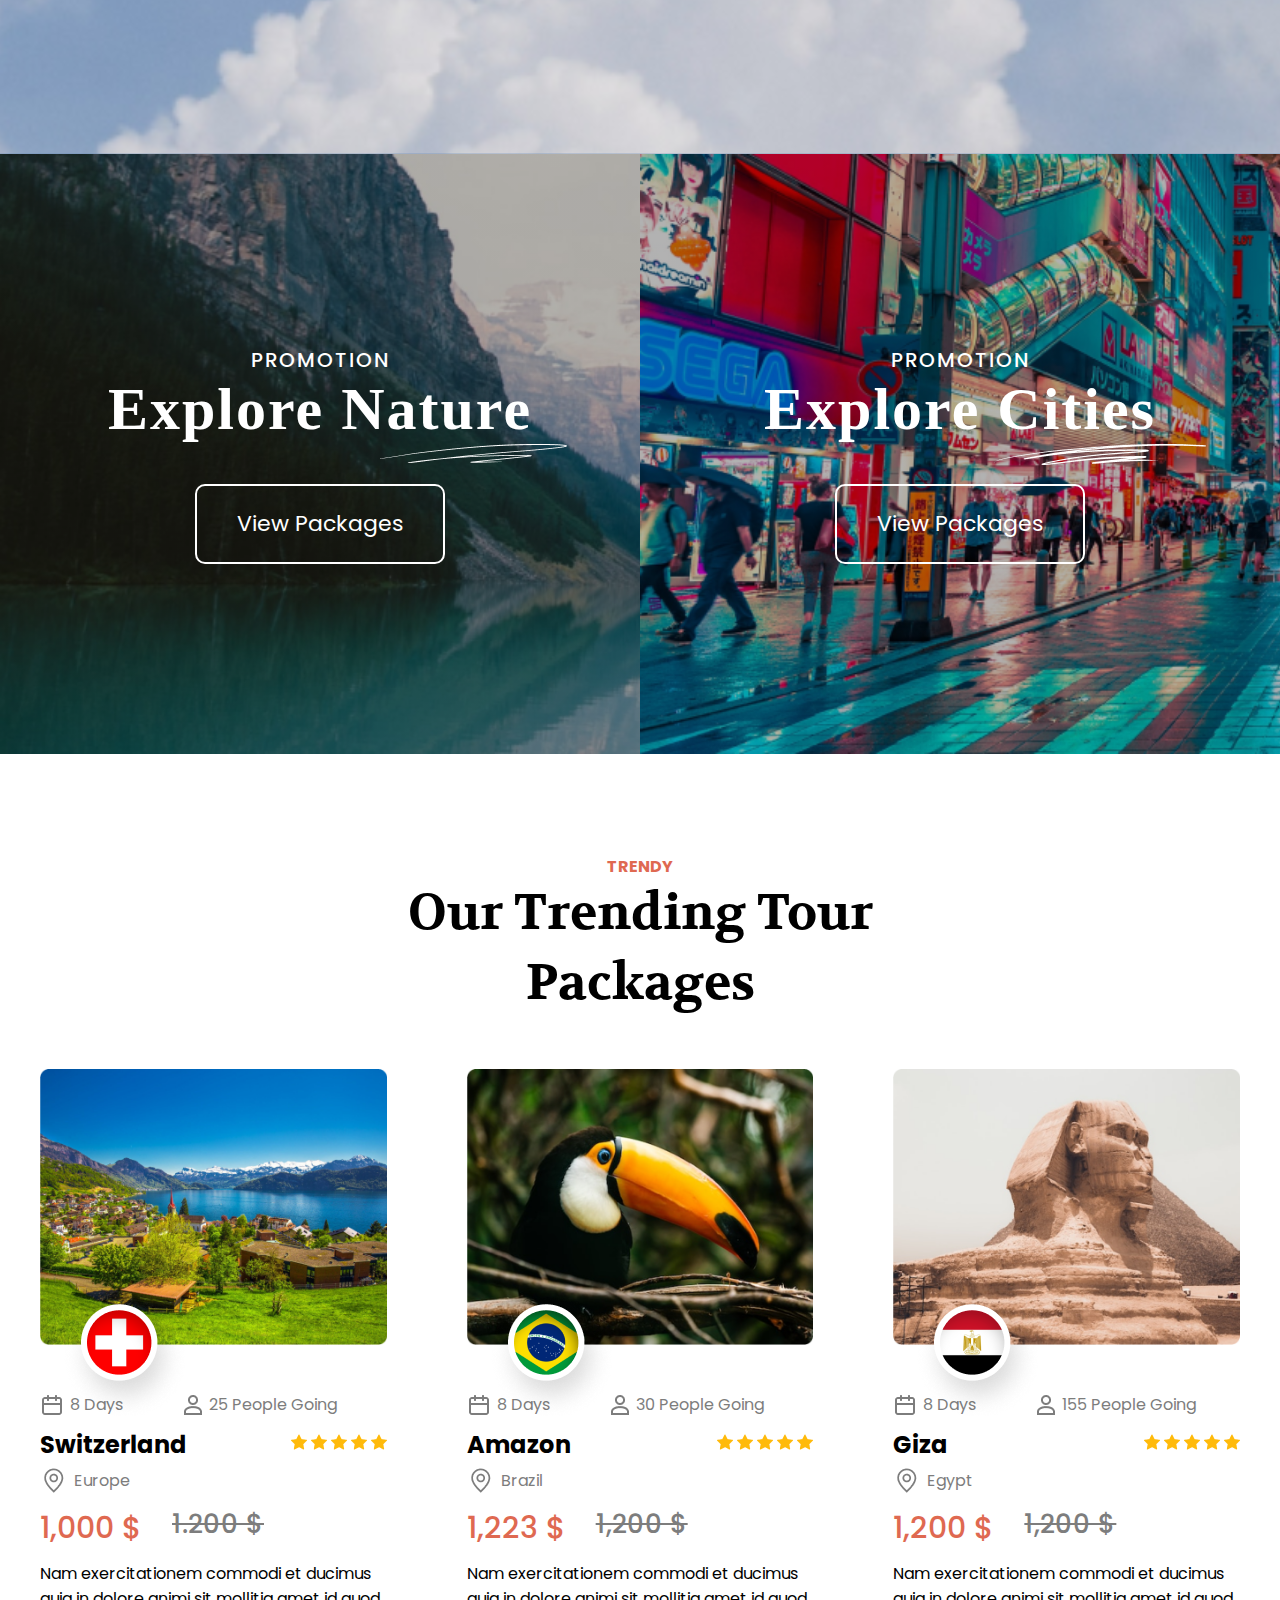
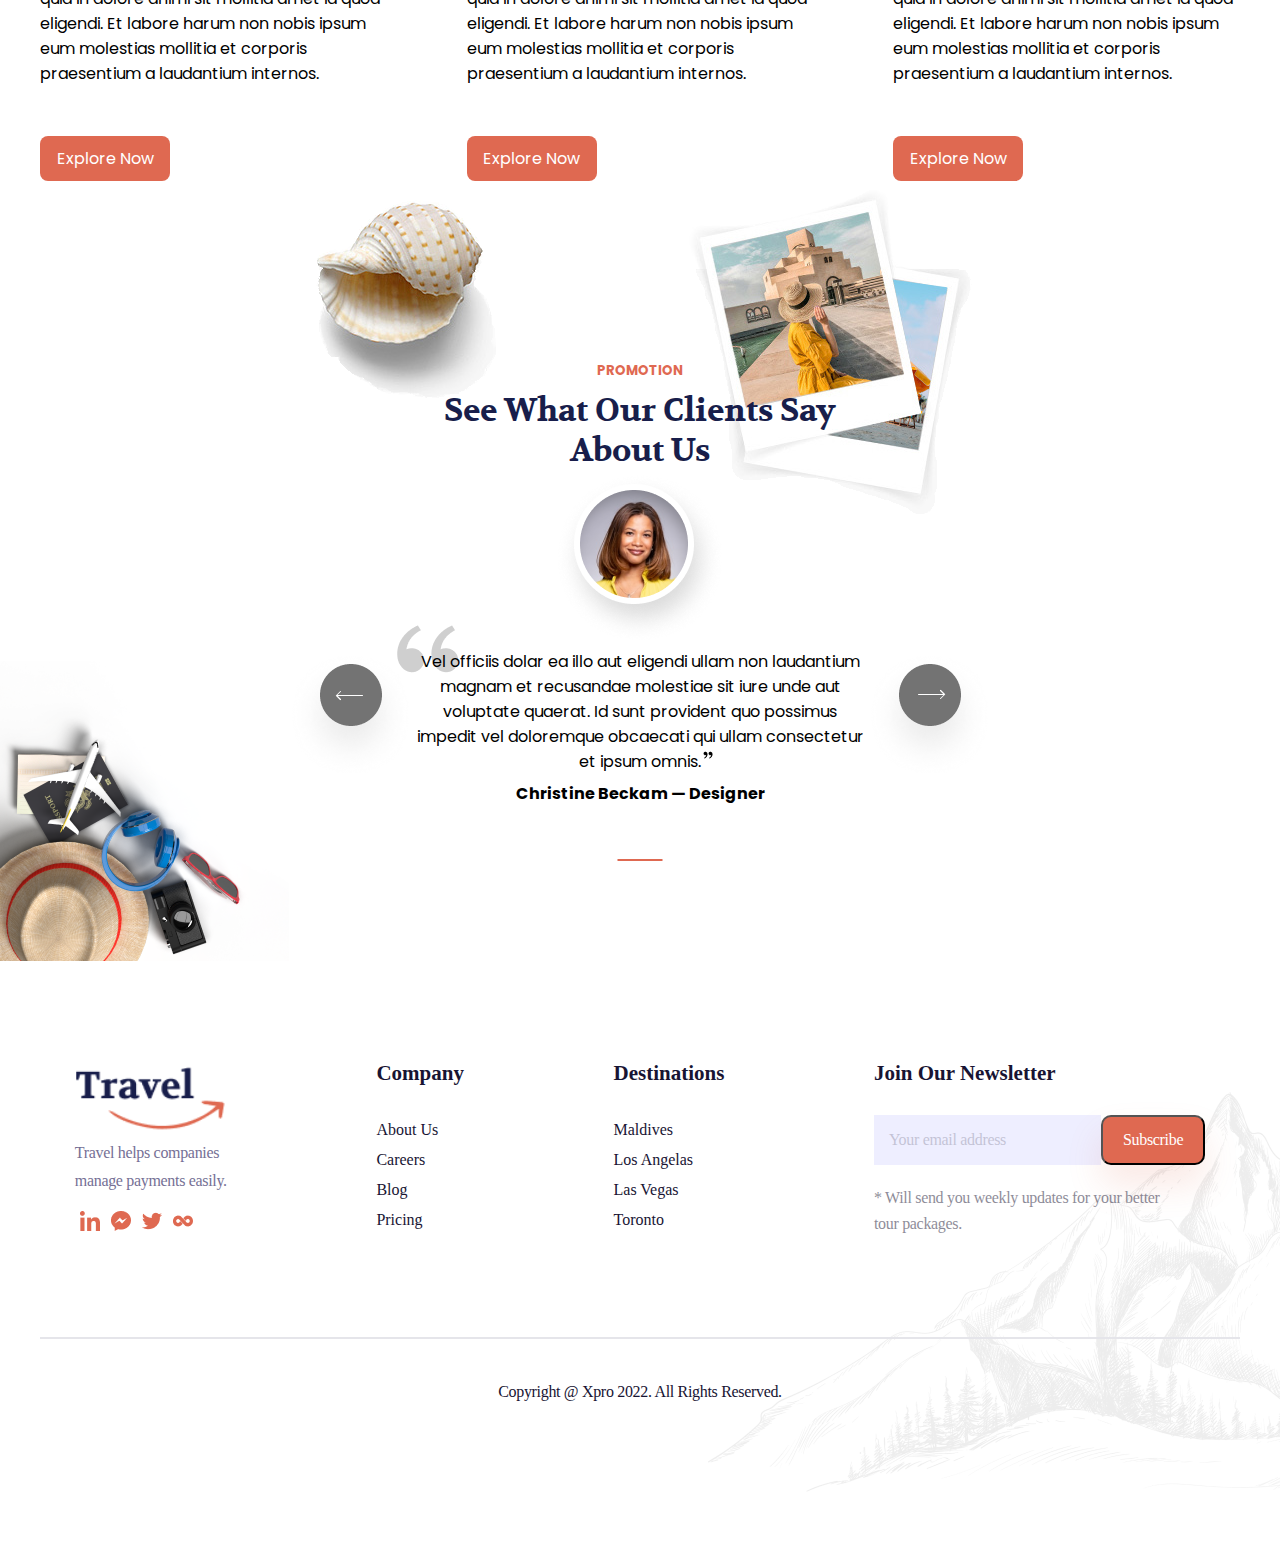
==== commit 342a62f2: "Gerekli değişikler yapıldı." ====
--- a/index.html
+++ b/index.html
@@ -469,5 +469,74 @@
         <p class="name">Christine Beckam — Designer</p>
       </div>
     </div>
+    <!--UMUT FOOTER-->
+
+    <footer>
+      <div class="footer-main">
+        <div class="footer-travel-logo">
+          <img src="images/logo-footer.png" alt="logo" />
+          <p>Travel helps companies <br />manage payments easily.</p>
+          <div class="footer-social-media">
+            <ul>
+              <li>
+                <a href="#"
+                  ><img src="images/052-linkedin.png" alt="LinkedIn"
+                /></a>
+              </li>
+              <li>
+                <a href="#"
+                  ><img src="images/025-messenger.png" alt="Messenger"
+                /></a>
+              </li>
+              <li>
+                <a href="#"
+                  ><img src="images/096-twitter.png" alt="Twitter"
+                /></a>
+              </li>
+              <li>
+                <a href="#"><img src="images/097-twoo.png" alt="Twoo" /></a>
+              </li>
+            </ul>
+          </div>
+        </div>
+
+        <div class="footer-company">
+          <h3>Company</h3>
+          <ul class="footer-lists">
+            <li>About Us</li>
+            <li>Careers</li>
+            <li>Blog</li>
+            <li>Pricing</li>
+          </ul>
+        </div>
+
+        <div class="footer-destinations">
+          <h3>Destinations</h3>
+          <ul class="footer-lists">
+            <li>Maldives</li>
+            <li>Los Angelas</li>
+            <li>Las Vegas</li>
+            <li>Toronto</li>
+          </ul>
+        </div>
+
+        <div class="footer-join-our">
+          <h3>Join Our Newsletter</h3>
+          <div class="footer-email">
+            <input type="email" placeholder="Your email address" />
+            <button>Subscribe</button>
+          </div>
+          <p>
+            * Will send you weekly updates for your better<br />tour packages.
+          </p>
+        </div>
+      </div>
+
+      <div class="divider-footer-line">
+        <div class="footer-line"></div>
+        <p>Copyright @ Xpro 2022. All Rights Reserved.</p>
+      </div>
+      <img class="footer-image" src="images/Footer img.png" alt="Mountain" />
+    </footer>
   </body>
 </html>
--- a/styles/index.css
+++ b/styles/index.css
@@ -475,6 +475,248 @@
   transform: translateX(-50%);
   bottom: 0px;
 }
+/* Umut homepage europe sightseeing tours */
+.europe-sighseeing-tours {
+  margin: 0 auto;
+  max-width: 1500px;
+  padding: 0px 0px 30px 0px;
+  position: relative;
+}
+
+.europe-sighseeing-tours-text {
+  display: flex;
+  flex-direction: column;
+  position: relative;
+}
+
+.europe-sighseeing-tours-text h5 {
+  color: #df6951;
+  font-family: "Poppins";
+  font-size: 18px;
+  font-style: normal;
+  font-weight: 700;
+  line-height: normal;
+  letter-spacing: 1.8px;
+  text-transform: uppercase;
+}
+
+.europe-sighseeing-tours-text h1 {
+  color: #181e4b;
+  font-family: "Volkhov";
+  font-size: 50px;
+  font-style: normal;
+  font-weight: 700;
+  line-height: 71.042px; /* 142.085% */
+}
+
+.europe-sighseeing-tours-text p {
+  color: var(--black, #000);
+  font-family: "Poppins";
+  font-size: 16px;
+  font-style: normal;
+  font-weight: 400;
+  line-height: 26px; /* 162.5% */
+  margin-top: 30px;
+}
+
+.europe-sighseeing-tours-text a {
+  margin-top: 25px;
+  margin-bottom: 70px;
+  color: var(--white, #fff);
+  text-align: center;
+  font-family: "Poppins";
+  font-size: 16.716px;
+  font-style: normal;
+  font-weight: 600;
+  line-height: normal;
+
+  display: flex;
+  width: 176.561px;
+  height: 56.416px;
+  padding: 0px 10px;
+  justify-content: center;
+  align-items: center;
+  gap: 10.447px;
+  flex-shrink: 0;
+
+  border-radius: 10px;
+  background: #df6951;
+  box-shadow: 0px 20px 35px 0px rgba(223, 105, 81, 0.15);
+}
+
+.europe-sighseeing-tours-images {
+  display: flex;
+  justify-content: space-between;
+}
+
+.europe-sighseeing-tours-small-images {
+  display: flex;
+  gap: 55px;
+}
+
+.image-eyfel {
+  position: absolute;
+  z-index: -1;
+  bottom: 0;
+  right: 0;
+}
+
+.europe-sighseeing-tours-bottom-images {
+  position: relative;
+}
+
+.europe-sighseeing-tours-bottom-images span {
+  text-align: center;
+  color: #fff;
+  font-family: "Poppins";
+  font-size: 16px;
+  font-style: normal;
+  font-weight: 300;
+  line-height: normal;
+  padding: 6px 20px;
+  flex-shrink: 0;
+  border-radius: 46px;
+  background: linear-gradient(100deg, #ff7255 8.93%, #ba4e38 100%);
+
+  position: absolute;
+  right: 10px;
+  top: 10px;
+}
+/* Umut footer */
+footer {
+  max-width: 1300px;
+  margin: 0 auto;
+  position: relative;
+}
+
+.footer-main {
+  display: flex;
+  justify-content: space-around;
+  margin-top: 100px;
+}
+
+.footer-travel-logo {
+  display: flex;
+  flex-direction: column;
+}
+
+.footer-travel-logo p {
+  color: #757095;
+  font-family: "Manrope";
+  font-size: 16px;
+  font-style: normal;
+  font-weight: 500;
+  line-height: 28px; /* 175% */
+  letter-spacing: -0.32px;
+}
+
+.footer-social-media ul li {
+  float: left;
+  margin-top: 16px;
+}
+
+.footer-social-media ul li a {
+  padding: 0px 5px;
+}
+
+footer h3 {
+  color: #181433;
+  font-family: "Manrope";
+  font-size: 21px;
+  font-style: normal;
+  font-weight: 700;
+  line-height: 24px; /* 114.286% */
+}
+
+.footer-lists {
+  color: #181433;
+  font-family: "Manrope";
+  font-size: 16px;
+  font-style: normal;
+  font-weight: 500;
+  line-height: 30px;
+  margin-top: 30px;
+}
+.footer-email {
+  display: flex;
+  margin-top: 30px;
+}
+.footer-email > input {
+  padding: 10px 50px 10px 0px;
+  flex-shrink: 0;
+  background: #eef;
+  border: none;
+}
+.footer-email ::placeholder {
+  color: #181433;
+  font-family: "Manrope";
+  font-size: 16px;
+  font-style: normal;
+  font-weight: 500;
+  line-height: 26px; /* 162.5% */
+  letter-spacing: -0.32px;
+  opacity: 0.2;
+  padding: 15px;
+}
+
+.footer-email button {
+  /* width: 149px;
+  height: 52px; */
+  padding: 10px 20px;
+  flex-shrink: 0;
+  border-radius: 10px;
+  background: #df6951;
+  box-shadow: 0px 20px 35px 0px rgba(223, 105, 81, 0.15);
+  color: #fff;
+  font-family: "Manrope";
+  font-size: 16px;
+  font-style: normal;
+  font-weight: 500;
+  line-height: 26px; /* 162.5% */
+  letter-spacing: -0.32px;
+  top: 30px;
+  right: 0px;
+  cursor: pointer;
+}
+
+.footer-join-our p {
+  color: #181433;
+  font-family: "Manrope";
+  font-size: 16px;
+  font-style: normal;
+  font-weight: 500;
+  line-height: 26px; /* 162.5% */
+  letter-spacing: -0.32px;
+  opacity: 0.5;
+  margin-top: 20px;
+}
+
+.footer-line {
+  width: 1200px;
+  height: 2px;
+  flex-shrink: 0;
+  background: #e5e5ea;
+  margin: 0 auto;
+  margin-top: 100px;
+}
+.divider-footer-line > p {
+  color: #181433;
+  text-align: center;
+  font-family: "Manrope";
+  font-size: 16px;
+  font-style: normal;
+  font-weight: 500;
+  line-height: 26px; /* 162.5% */
+  letter-spacing: -0.32px;
+  margin: 40px 0;
+}
+.footer-image {
+  display: flex;
+  position: absolute;
+  z-index: -1;
+  top: 0;
+  right: 0px;
+}
 /* Umut Homepage Hero Section */
 .homepage-header {
   background-image: url("../images/homepage-background.png");
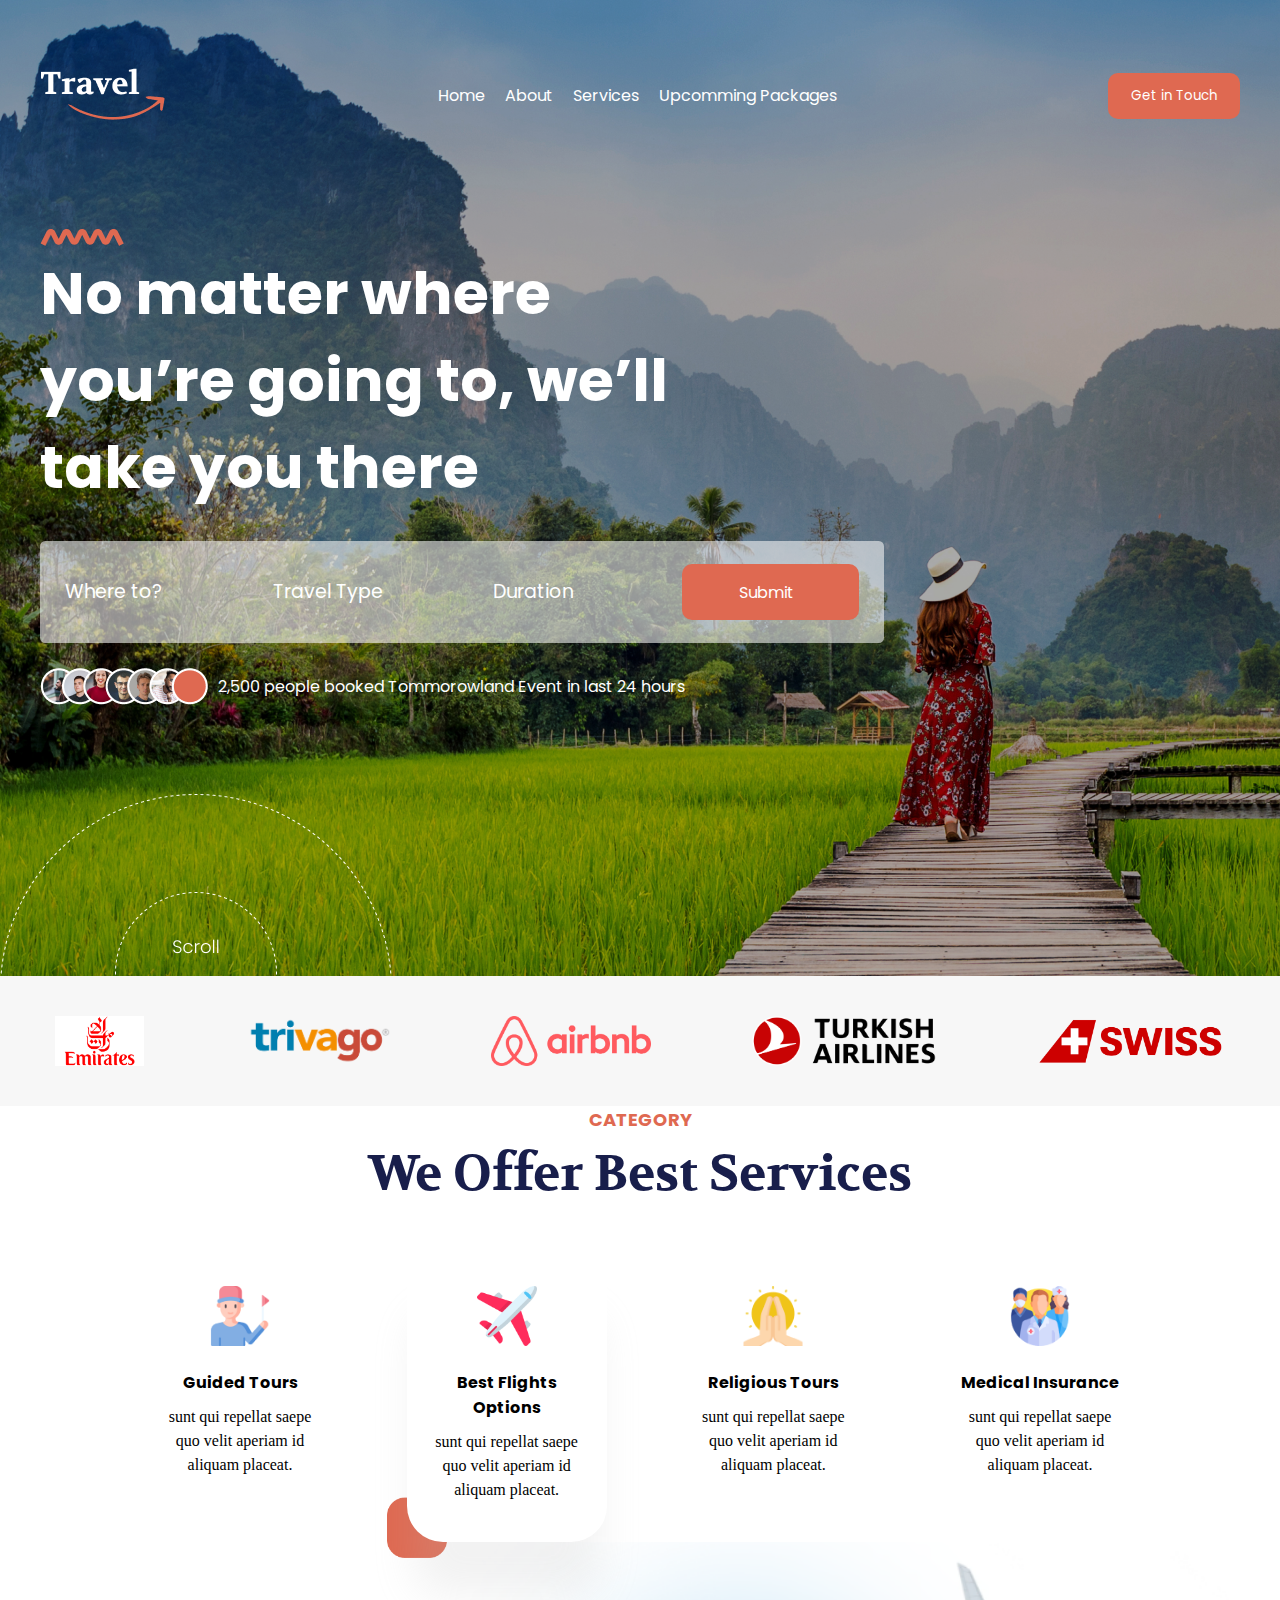
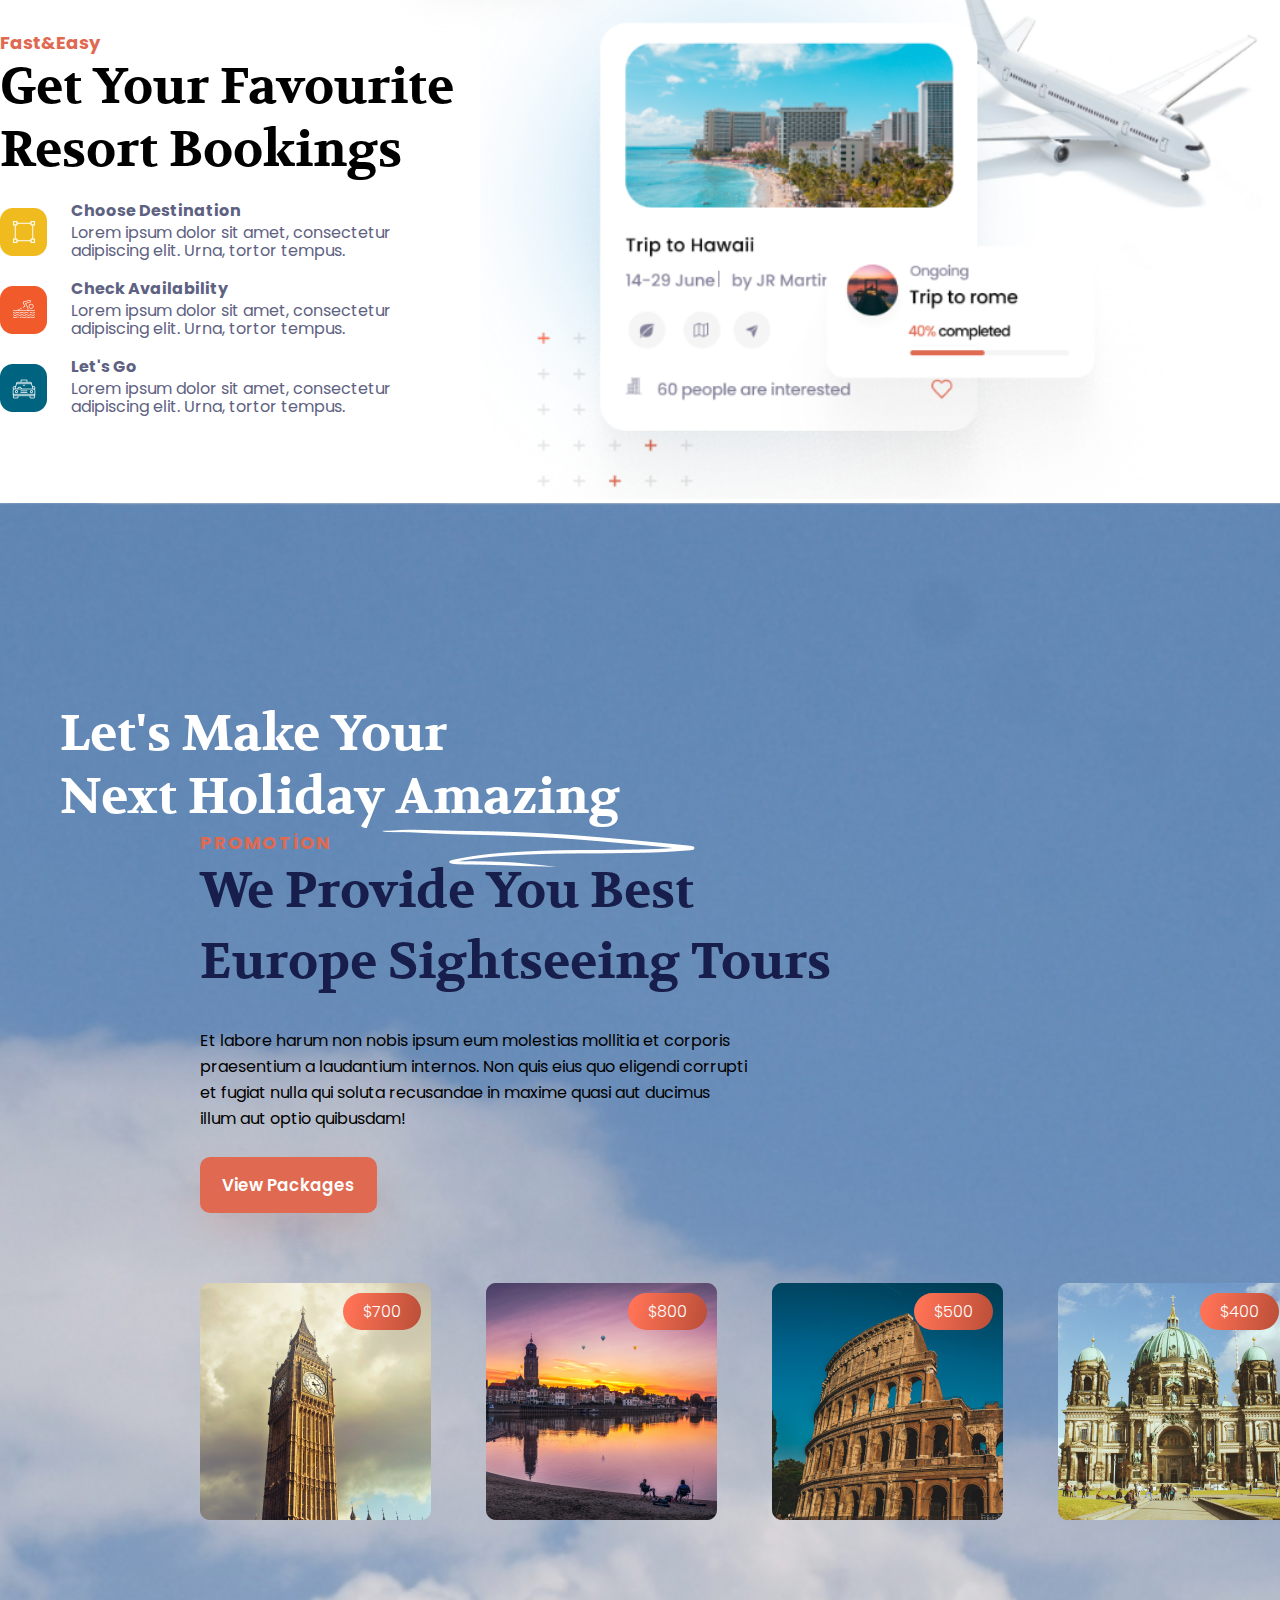
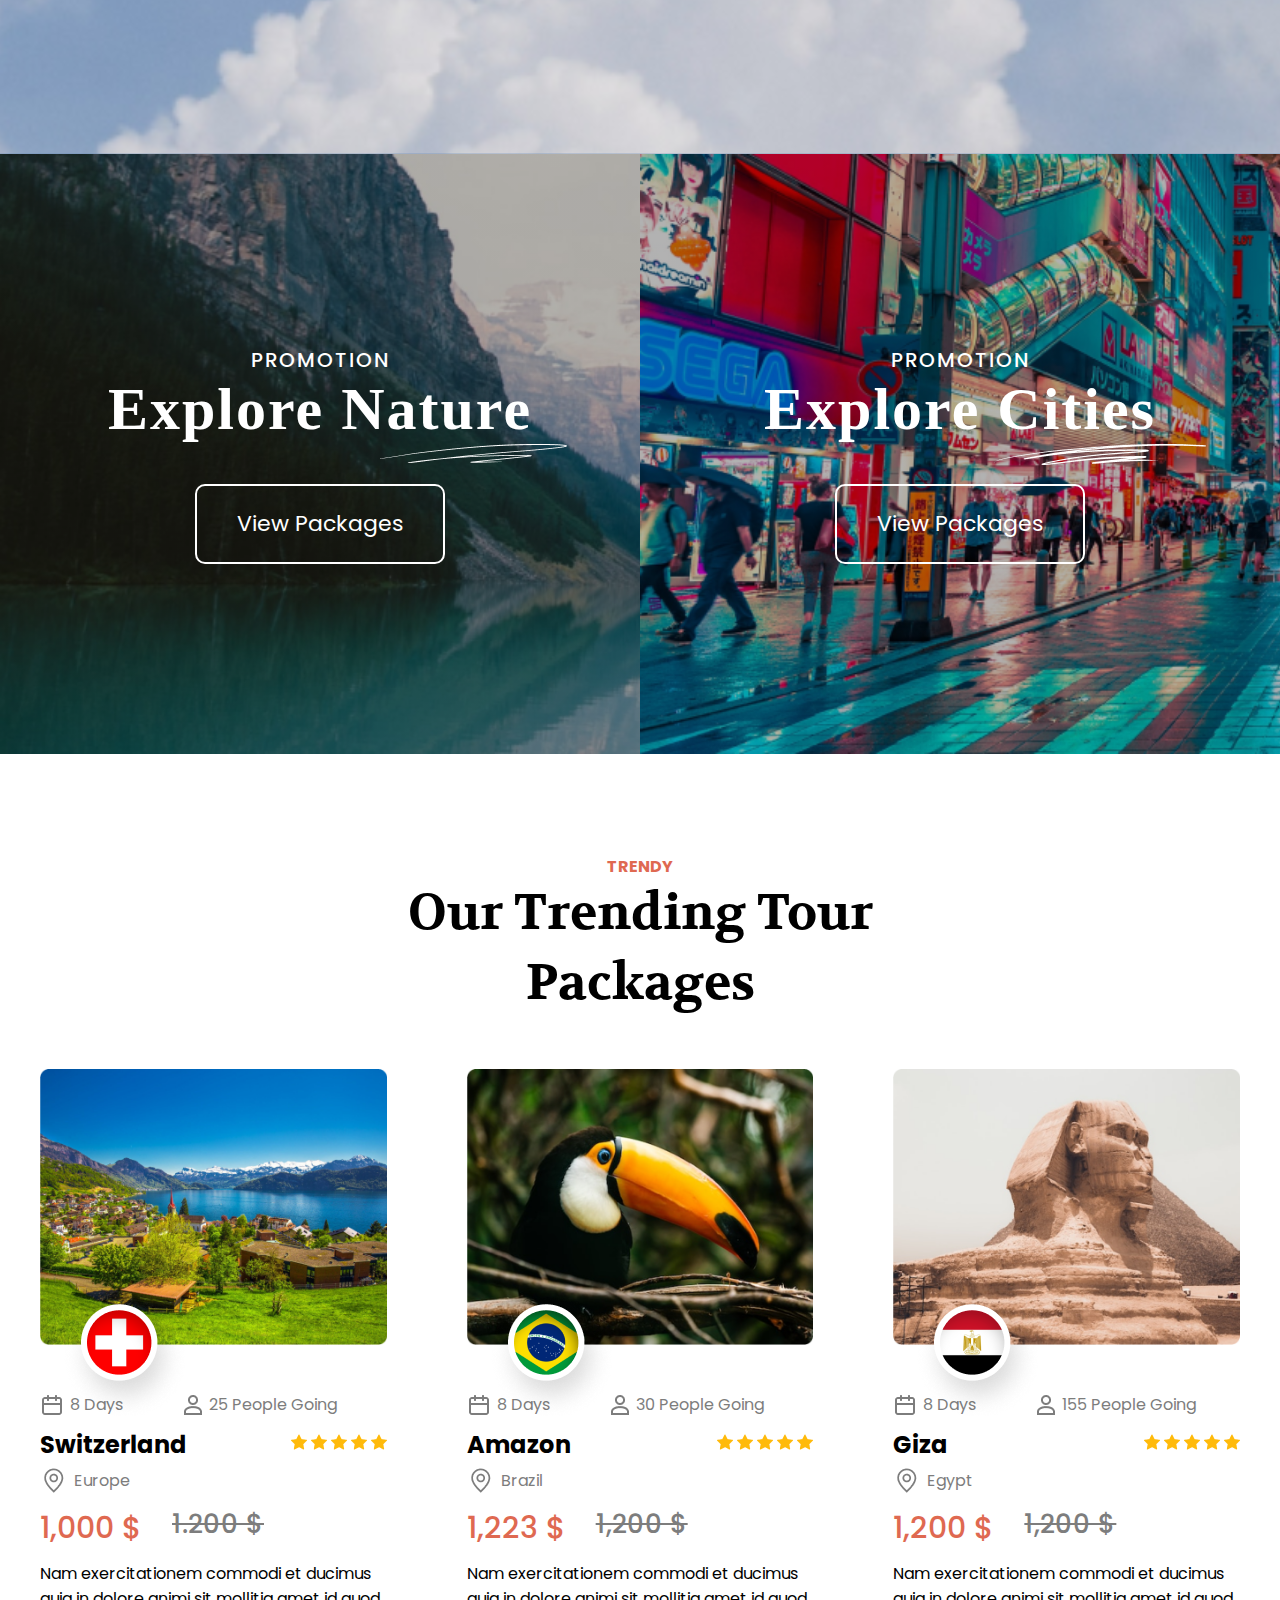
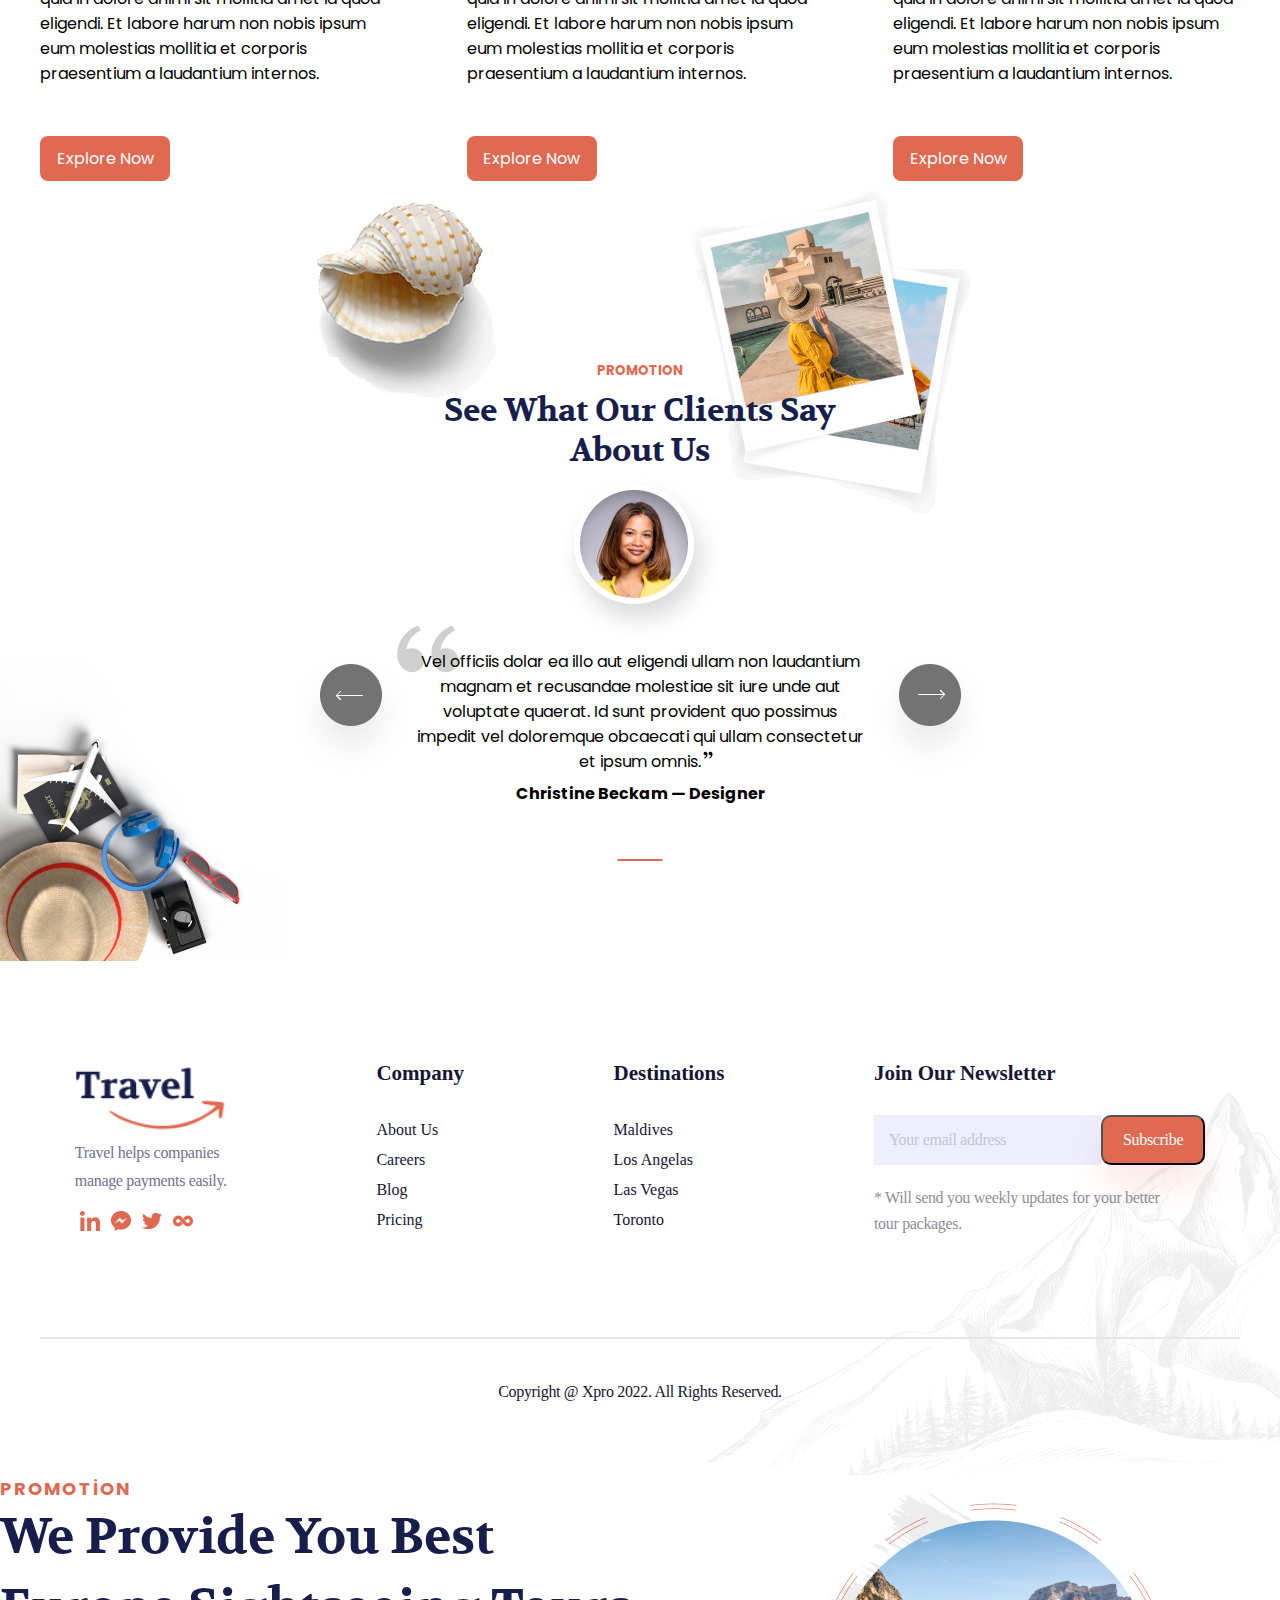
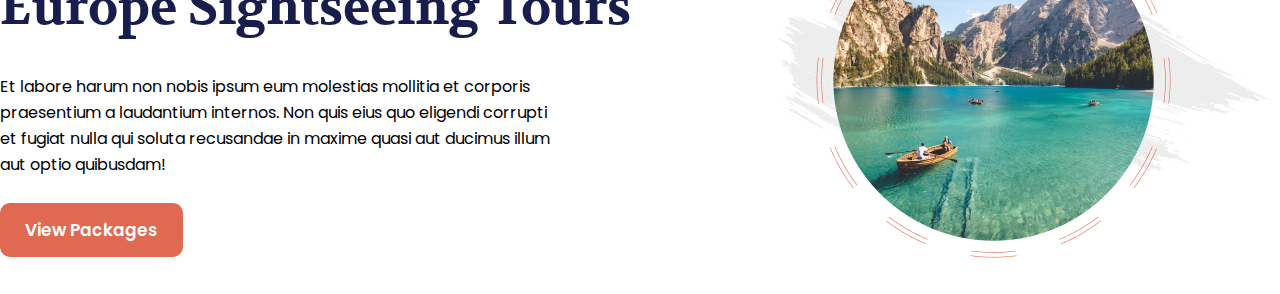
==== commit aa1aa218: "Gerekli işlemler yapıldı." ====
--- a/index.html
+++ b/index.html
@@ -538,5 +538,28 @@
       </div>
       <img class="footer-image" src="images/Footer img.png" alt="Mountain" />
     </footer>
+
+    <!-- Umut about sightseeing tours -->
+
+    <div class="about-sightseeing-tours">
+      <div class="about-sightseeing-tours-title">
+        <h4>PROMOTİON</h4>
+        <h2>We Provide You Best<br />Europe Sightseeing Tours</h2>
+        <p>
+          Et labore harum non nobis ipsum eum molestias mollitia et corporis
+          <br />
+          praesentium a laudantium internos. Non quis eius quo eligendi corrupti
+          <br />
+          et fugiat nulla qui soluta recusandae in maxime quasi aut ducimus
+          illum
+          <br />
+          aut optio quibusdam!
+        </p>
+        <a href="#">View Packages</a>
+      </div>
+      <div class="about-sightseeing-tours-img">
+        <img src="images/about/about-context-img01.png" alt="image" />
+      </div>
+    </div>
   </body>
 </html>
--- a/styles/index.css
+++ b/styles/index.css
@@ -817,3 +817,55 @@
   bottom: -210px;
   left: 0;
 }
+
+.about-sightseeing-tours {
+  max-width: 1300px;
+  display: flex;
+  margin: 0 auto;
+  justify-content: space-between;
+  padding-top: 30px;
+}
+.about-sightseeing-tours-title h4 {
+  font-family: "Poppins";
+  font-size: 18px;
+  font-weight: 700;
+  line-height: 27px;
+  letter-spacing: 0.1em;
+  text-align: left;
+  color: rgba(223, 105, 81, 1);
+}
+
+.about-sightseeing-tours-title h2 {
+  font-family: "Volkhov";
+  font-size: 50px;
+  font-weight: 700;
+  line-height: 71px;
+  letter-spacing: 0em;
+  text-align: left;
+  color: rgba(24, 30, 75, 1);
+}
+
+.about-sightseeing-tours-title p {
+  font-family: "Poppins";
+  font-size: 16px;
+  font-weight: 400;
+  line-height: 26px;
+  letter-spacing: 0em;
+  text-align: left;
+  color: black;
+  margin-top: 30px;
+  margin-bottom: 40px;
+}
+
+.about-sightseeing-tours-title a {
+  font-family: "Poppins";
+  font-size: 17px;
+  font-weight: 600;
+  line-height: 25px;
+  letter-spacing: 0em;
+  text-align: center;
+  color: white;
+  padding: 15px 25px;
+  background: rgba(223, 105, 81, 1);
+  border-radius: 10px;
+}
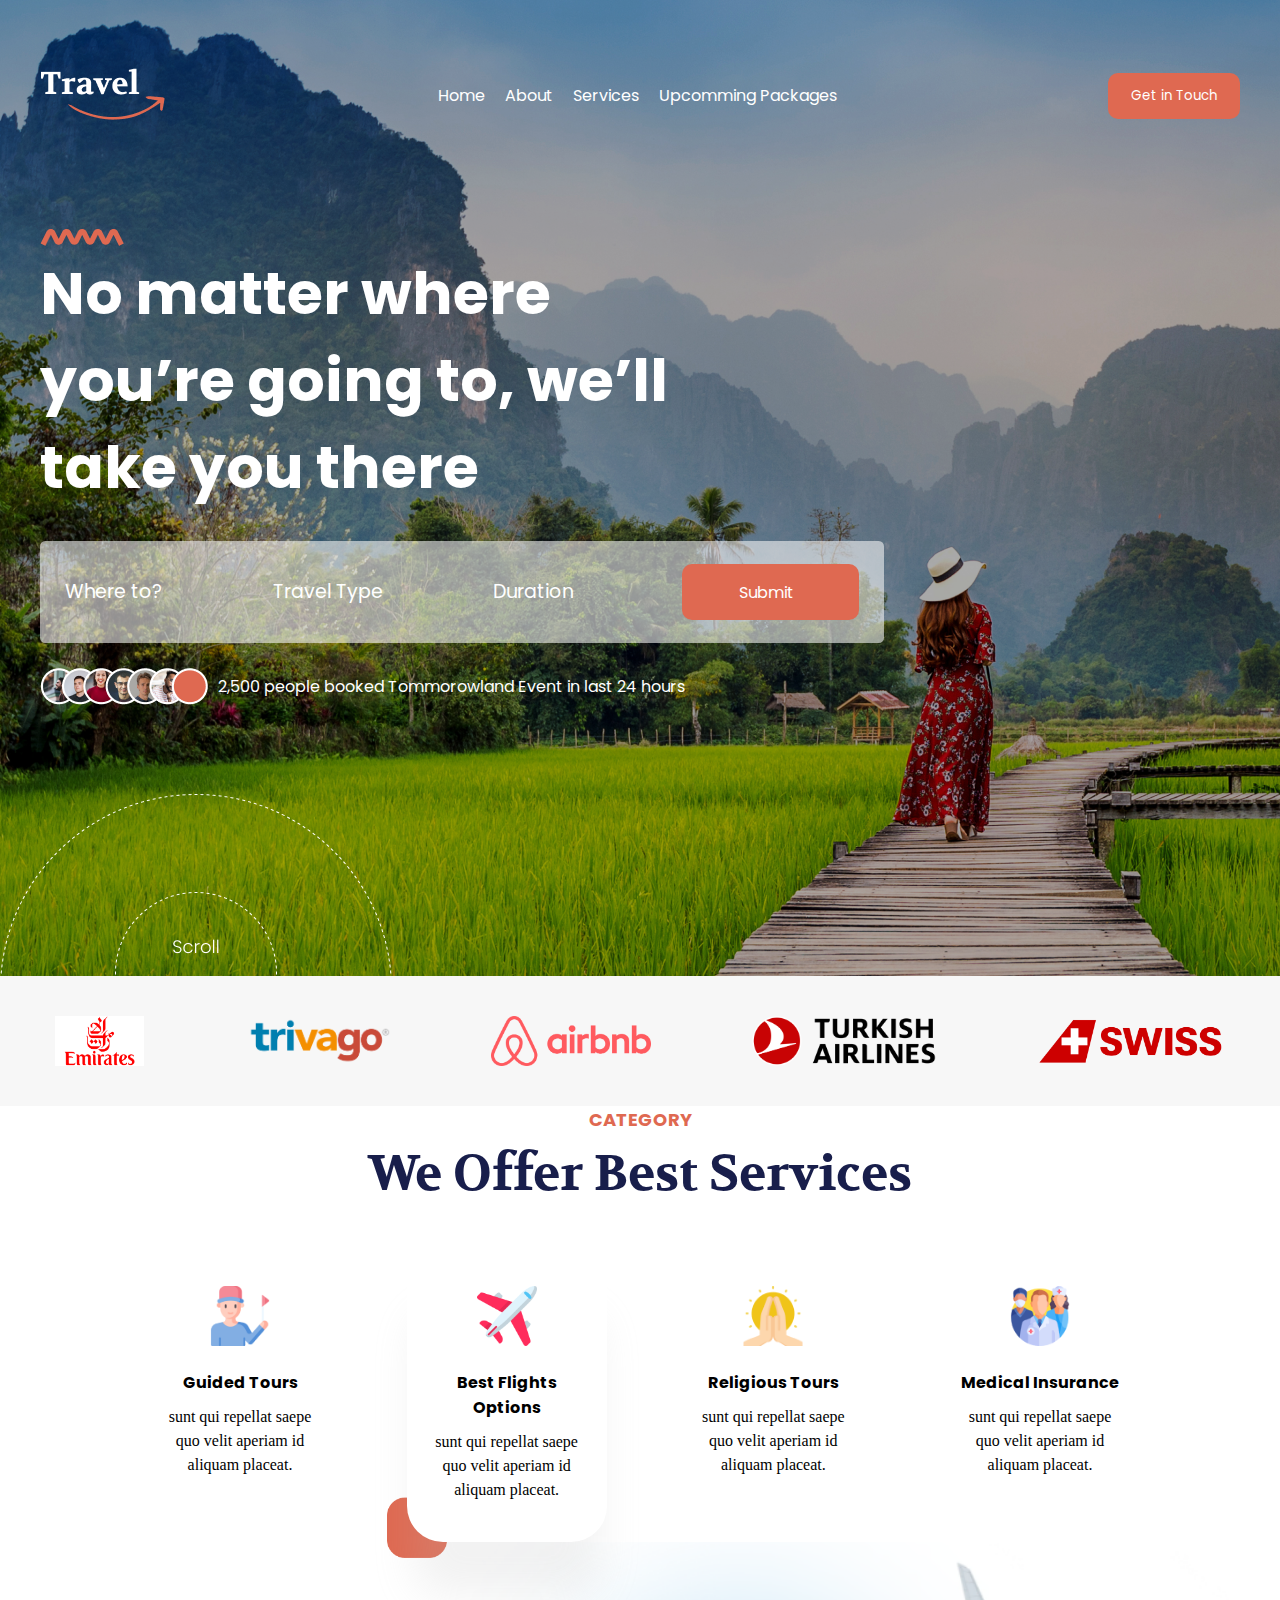
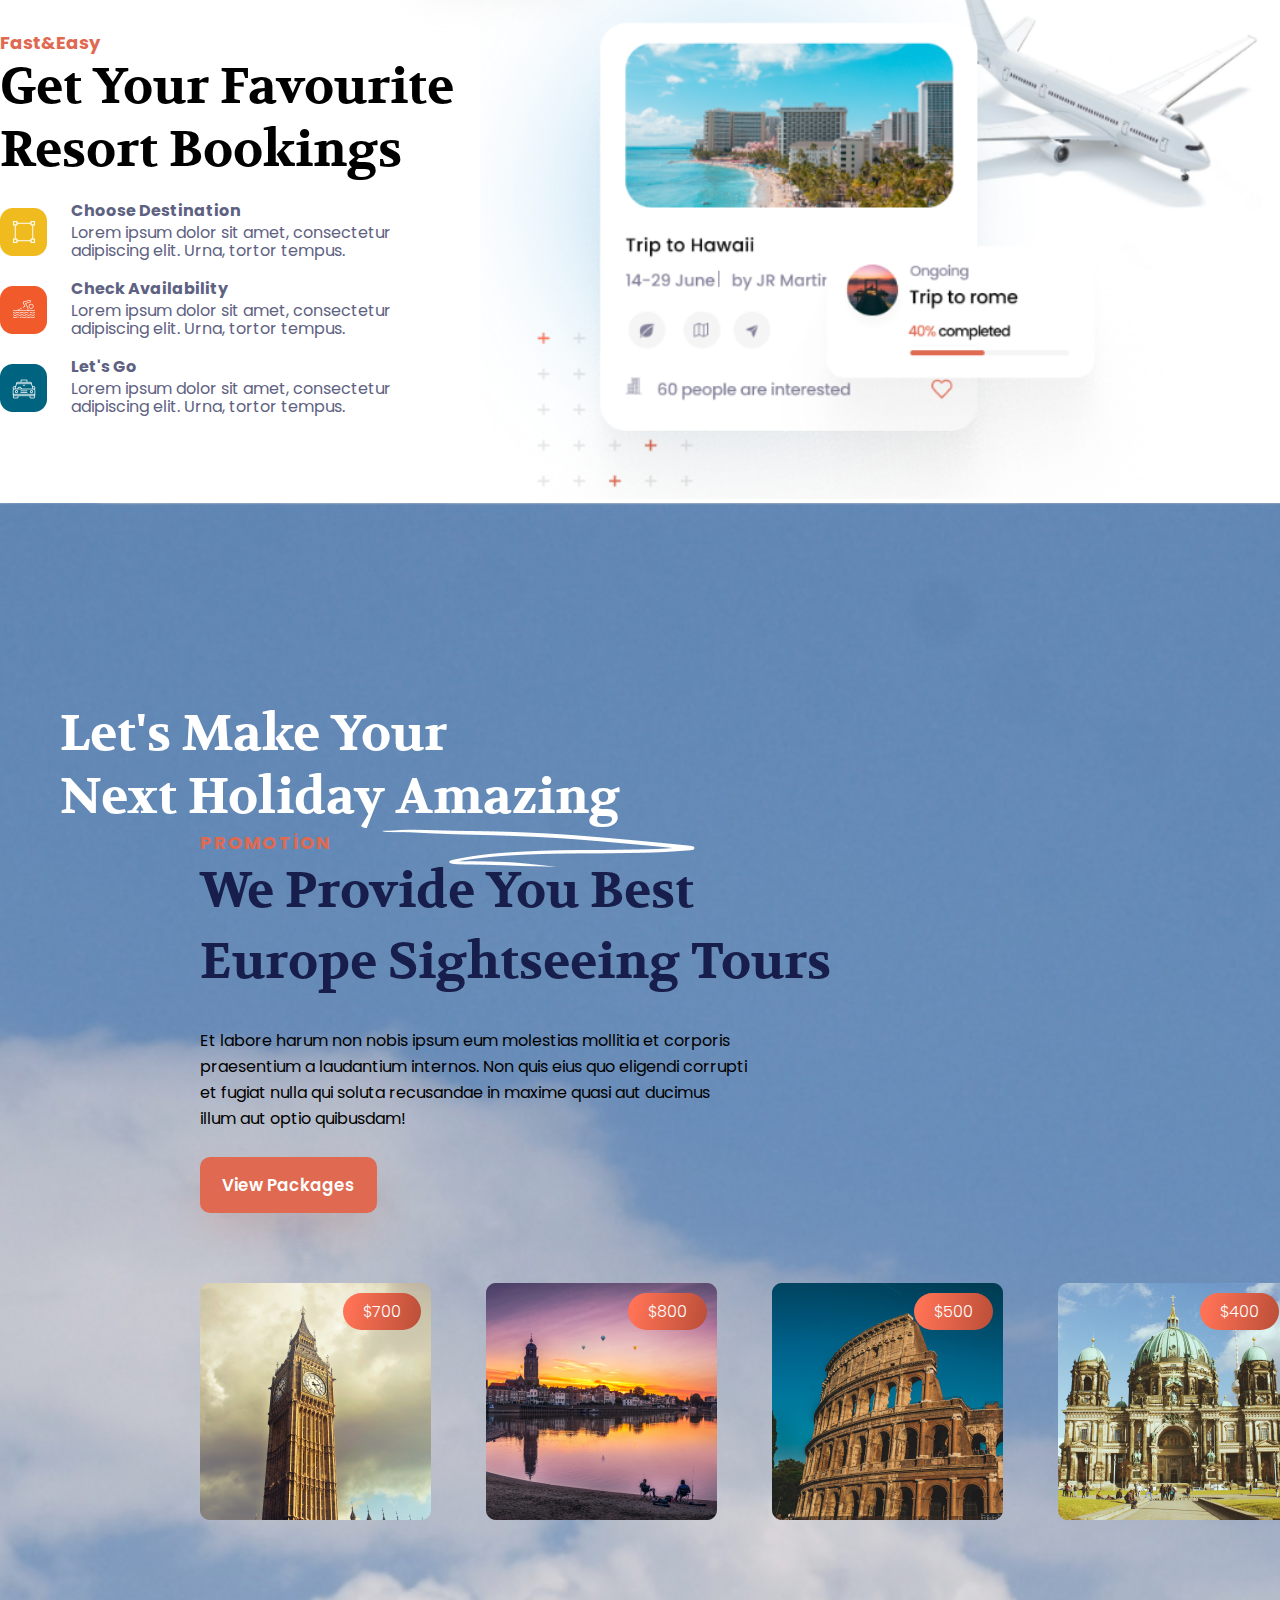
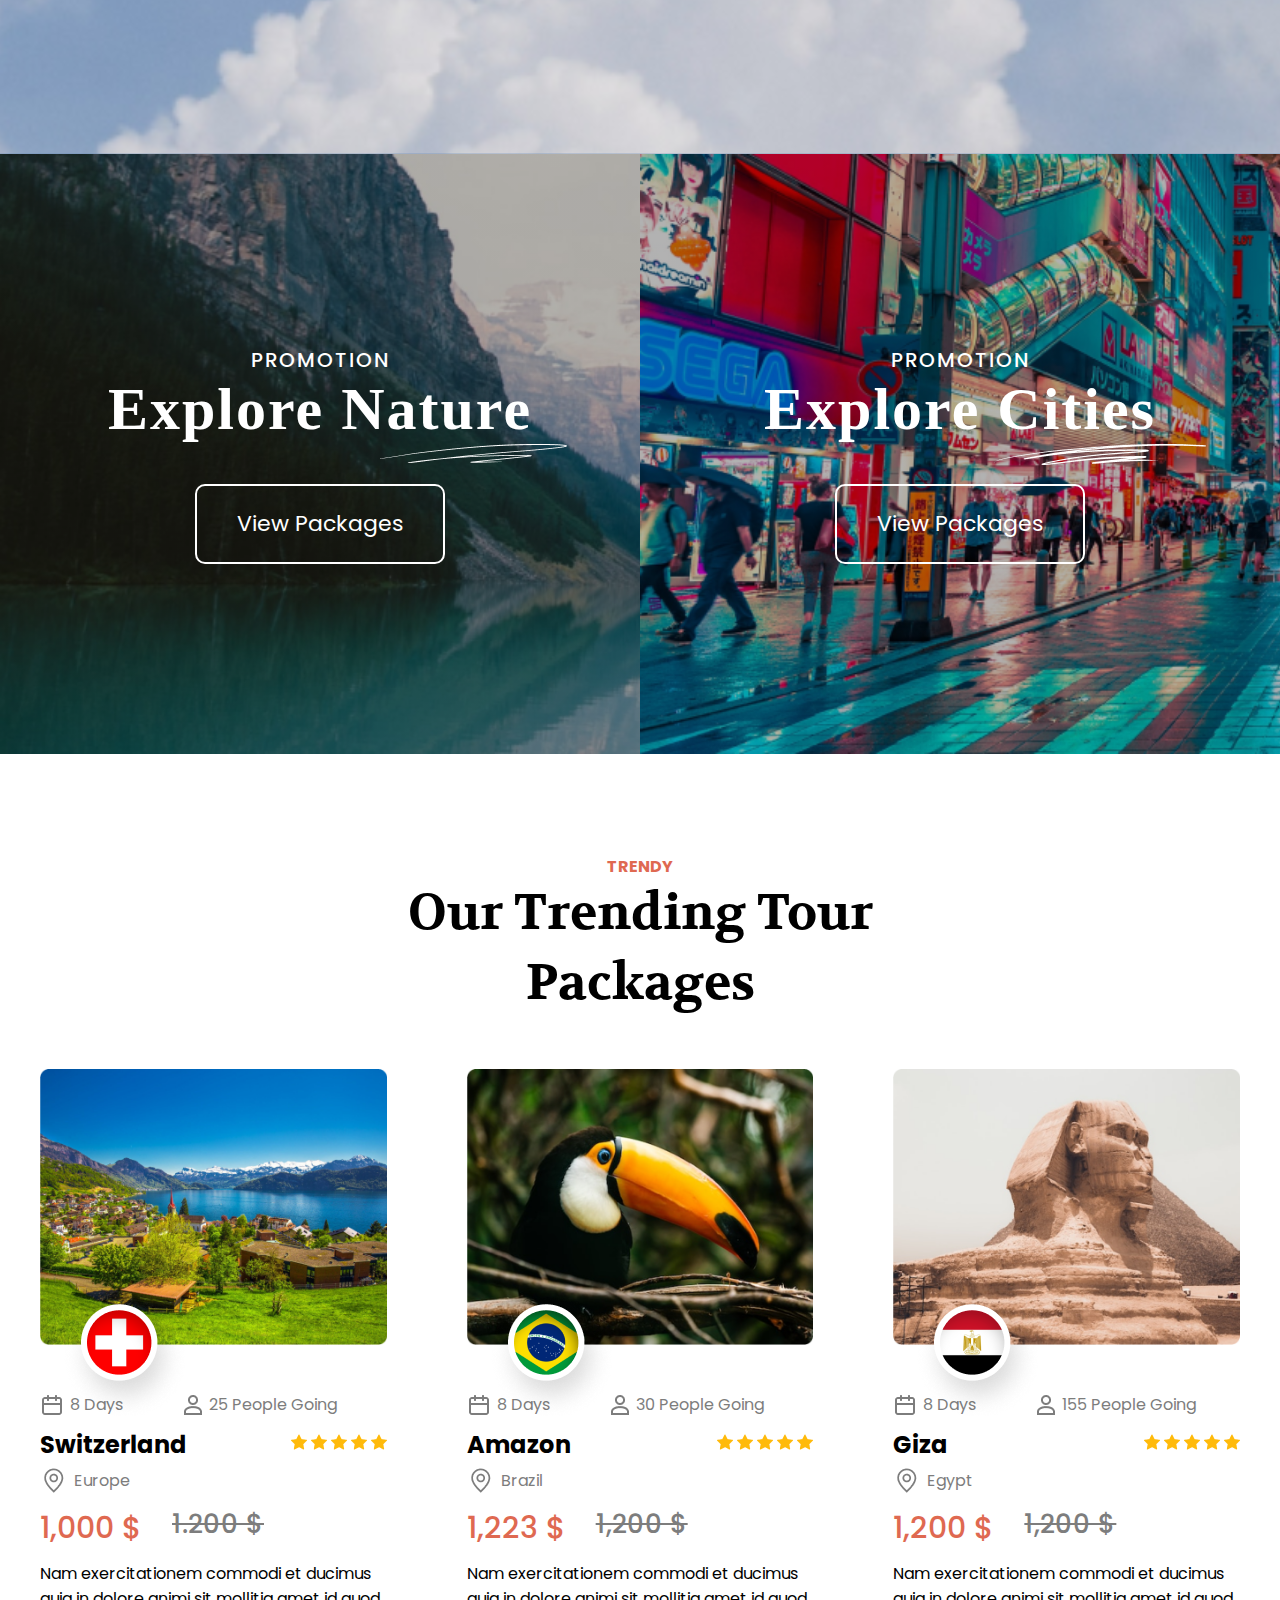
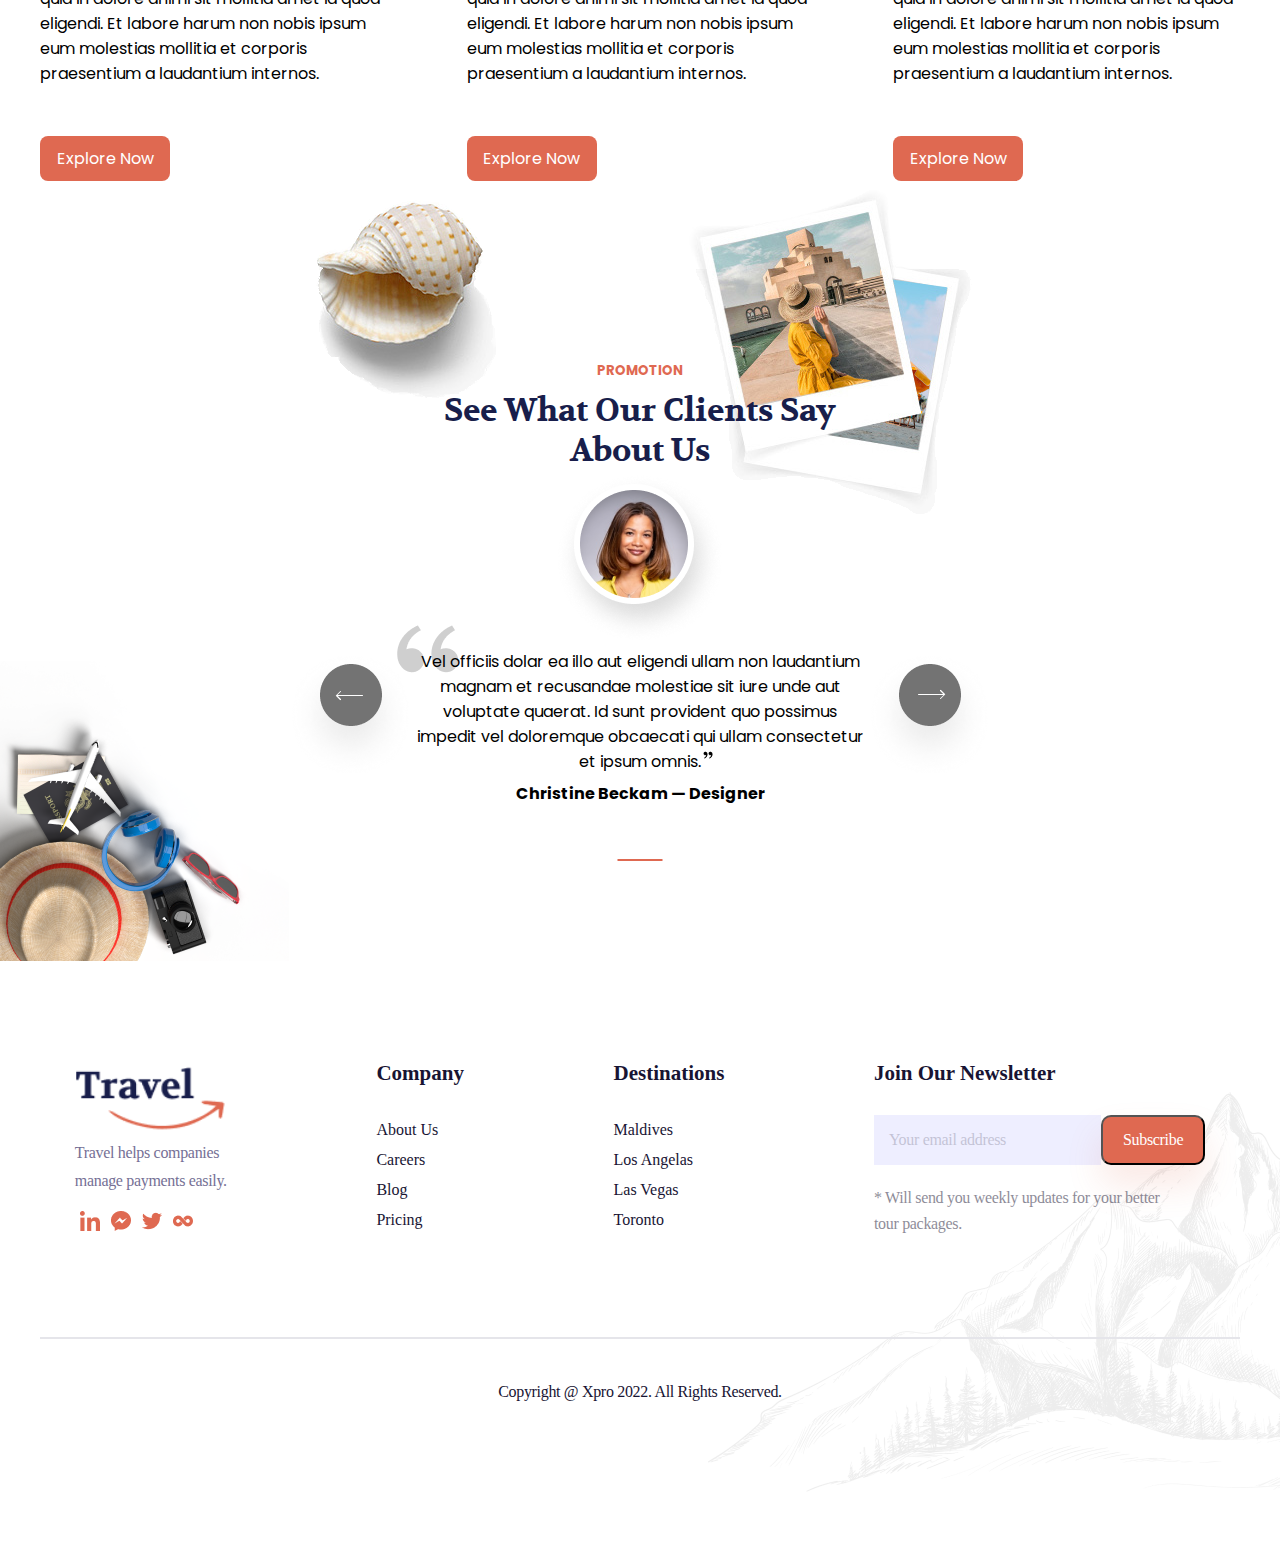
==== commit b78e2209: "Hatalar düzellitildi. TO-13 index.html ve index.css den silinip about.html ve about.css e eklendi." ====
--- a/index.html
+++ b/index.html
@@ -538,28 +538,5 @@
       </div>
       <img class="footer-image" src="images/Footer img.png" alt="Mountain" />
     </footer>
-
-    <!-- Umut about sightseeing tours -->
-
-    <div class="about-sightseeing-tours">
-      <div class="about-sightseeing-tours-title">
-        <h4>PROMOTİON</h4>
-        <h2>We Provide You Best<br />Europe Sightseeing Tours</h2>
-        <p>
-          Et labore harum non nobis ipsum eum molestias mollitia et corporis
-          <br />
-          praesentium a laudantium internos. Non quis eius quo eligendi corrupti
-          <br />
-          et fugiat nulla qui soluta recusandae in maxime quasi aut ducimus
-          illum
-          <br />
-          aut optio quibusdam!
-        </p>
-        <a href="#">View Packages</a>
-      </div>
-      <div class="about-sightseeing-tours-img">
-        <img src="images/about/about-context-img01.png" alt="image" />
-      </div>
-    </div>
   </body>
 </html>
--- a/styles/index.css
+++ b/styles/index.css
@@ -817,55 +817,3 @@
   bottom: -210px;
   left: 0;
 }
-
-.about-sightseeing-tours {
-  max-width: 1300px;
-  display: flex;
-  margin: 0 auto;
-  justify-content: space-between;
-  padding-top: 30px;
-}
-.about-sightseeing-tours-title h4 {
-  font-family: "Poppins";
-  font-size: 18px;
-  font-weight: 700;
-  line-height: 27px;
-  letter-spacing: 0.1em;
-  text-align: left;
-  color: rgba(223, 105, 81, 1);
-}
-
-.about-sightseeing-tours-title h2 {
-  font-family: "Volkhov";
-  font-size: 50px;
-  font-weight: 700;
-  line-height: 71px;
-  letter-spacing: 0em;
-  text-align: left;
-  color: rgba(24, 30, 75, 1);
-}
-
-.about-sightseeing-tours-title p {
-  font-family: "Poppins";
-  font-size: 16px;
-  font-weight: 400;
-  line-height: 26px;
-  letter-spacing: 0em;
-  text-align: left;
-  color: black;
-  margin-top: 30px;
-  margin-bottom: 40px;
-}
-
-.about-sightseeing-tours-title a {
-  font-family: "Poppins";
-  font-size: 17px;
-  font-weight: 600;
-  line-height: 25px;
-  letter-spacing: 0em;
-  text-align: center;
-  color: white;
-  padding: 15px 25px;
-  background: rgba(223, 105, 81, 1);
-  border-radius: 10px;
-}
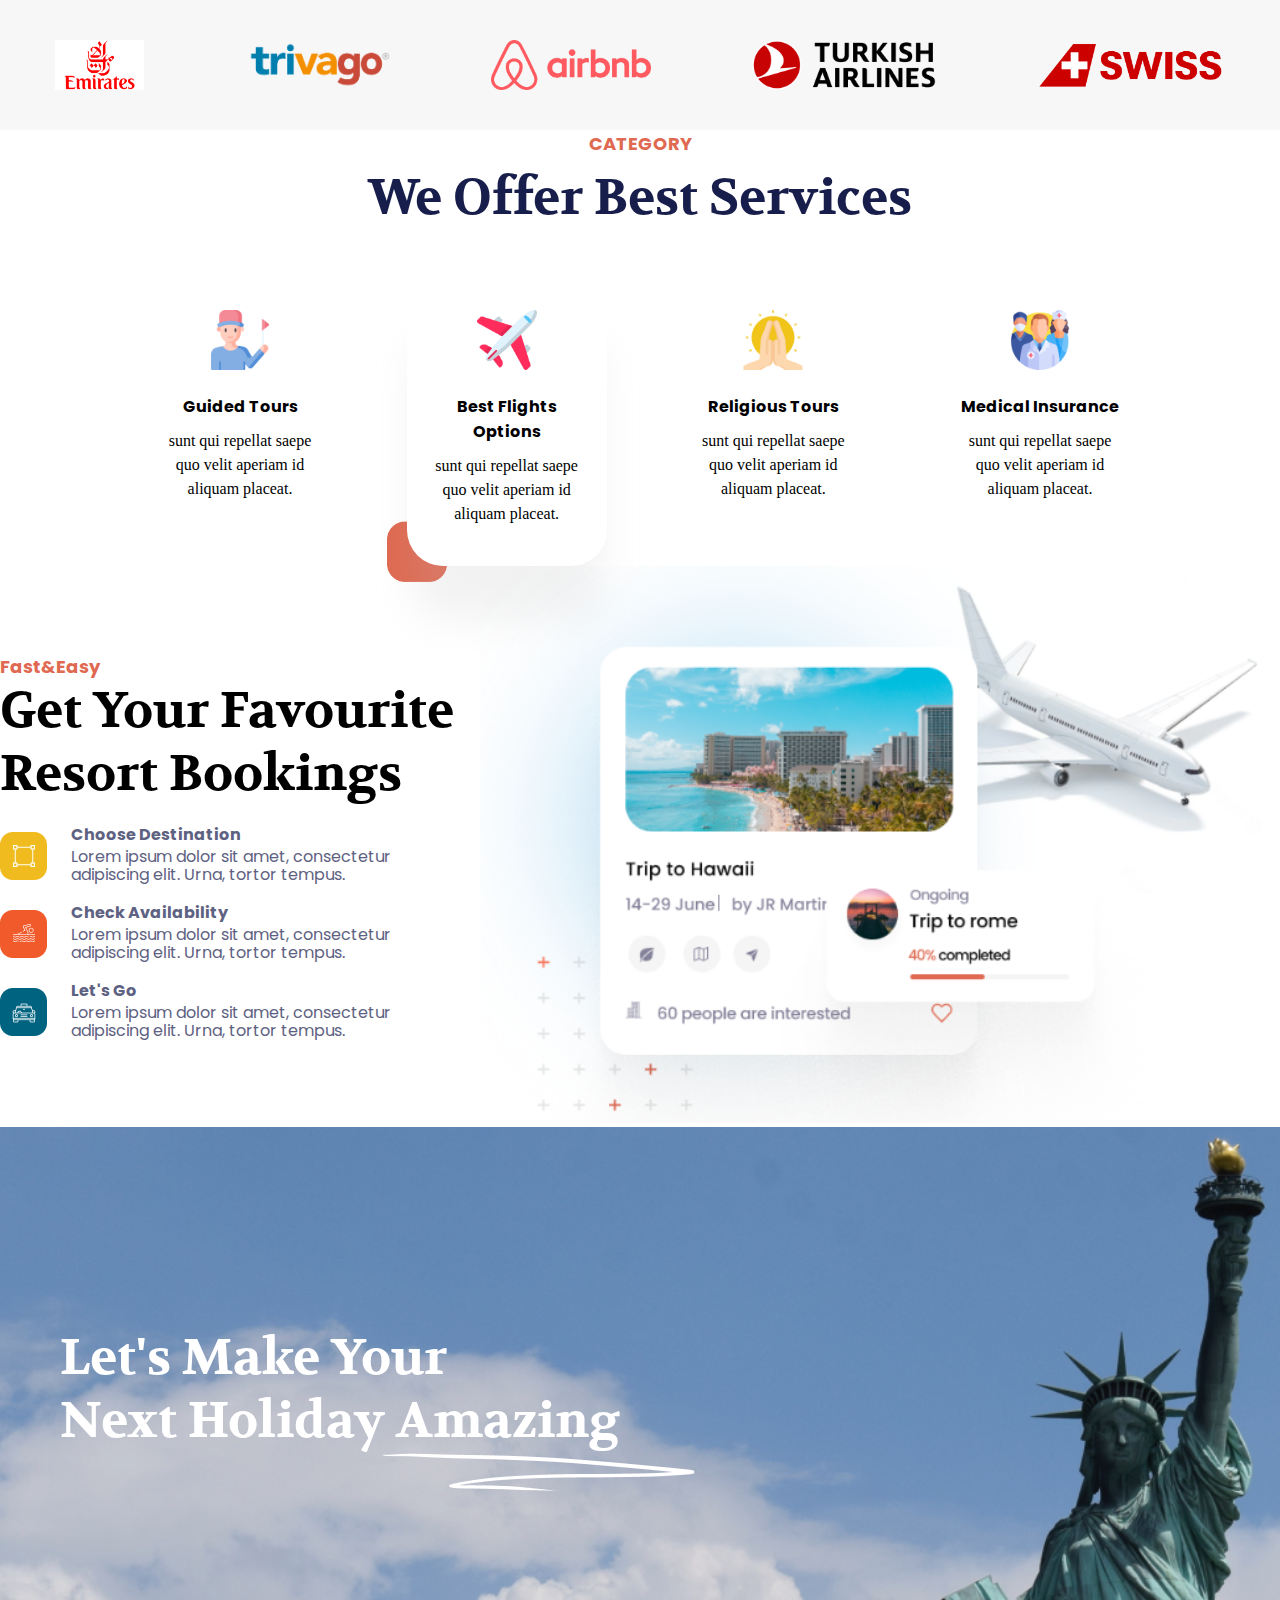
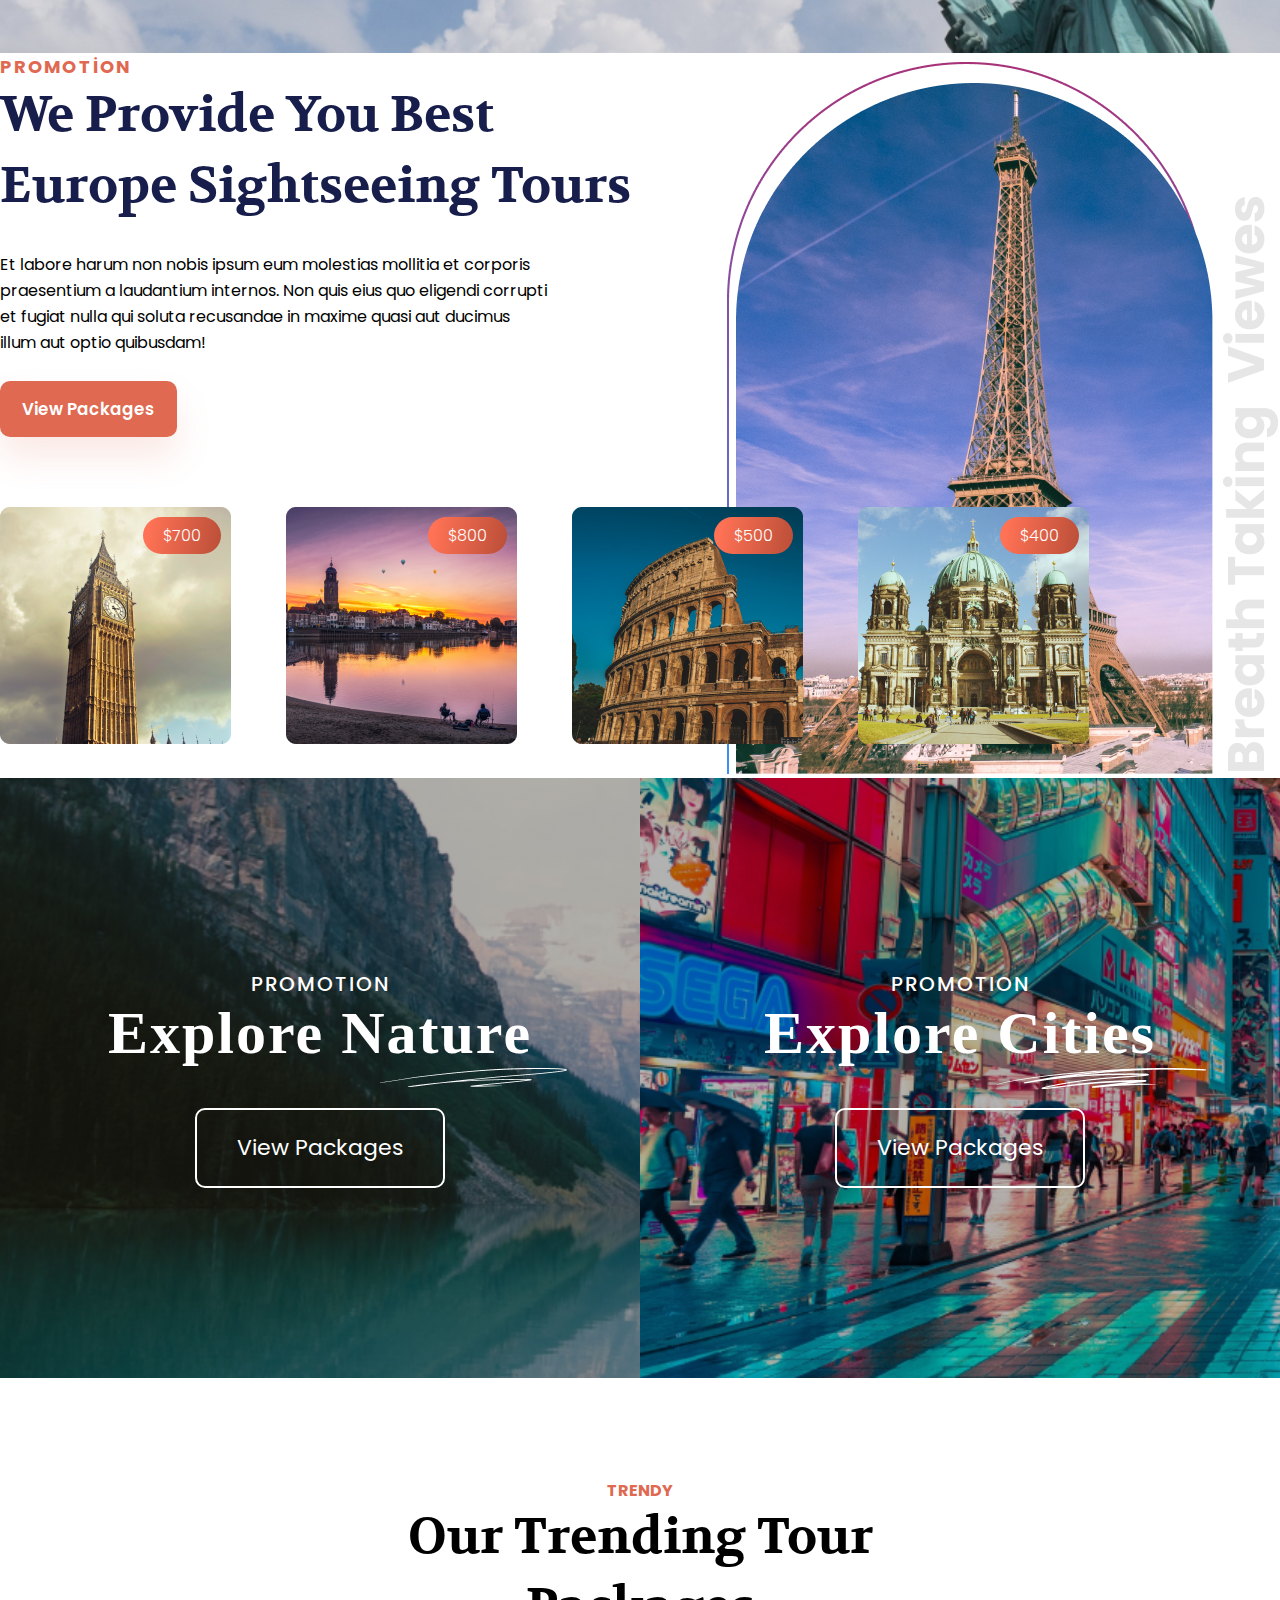
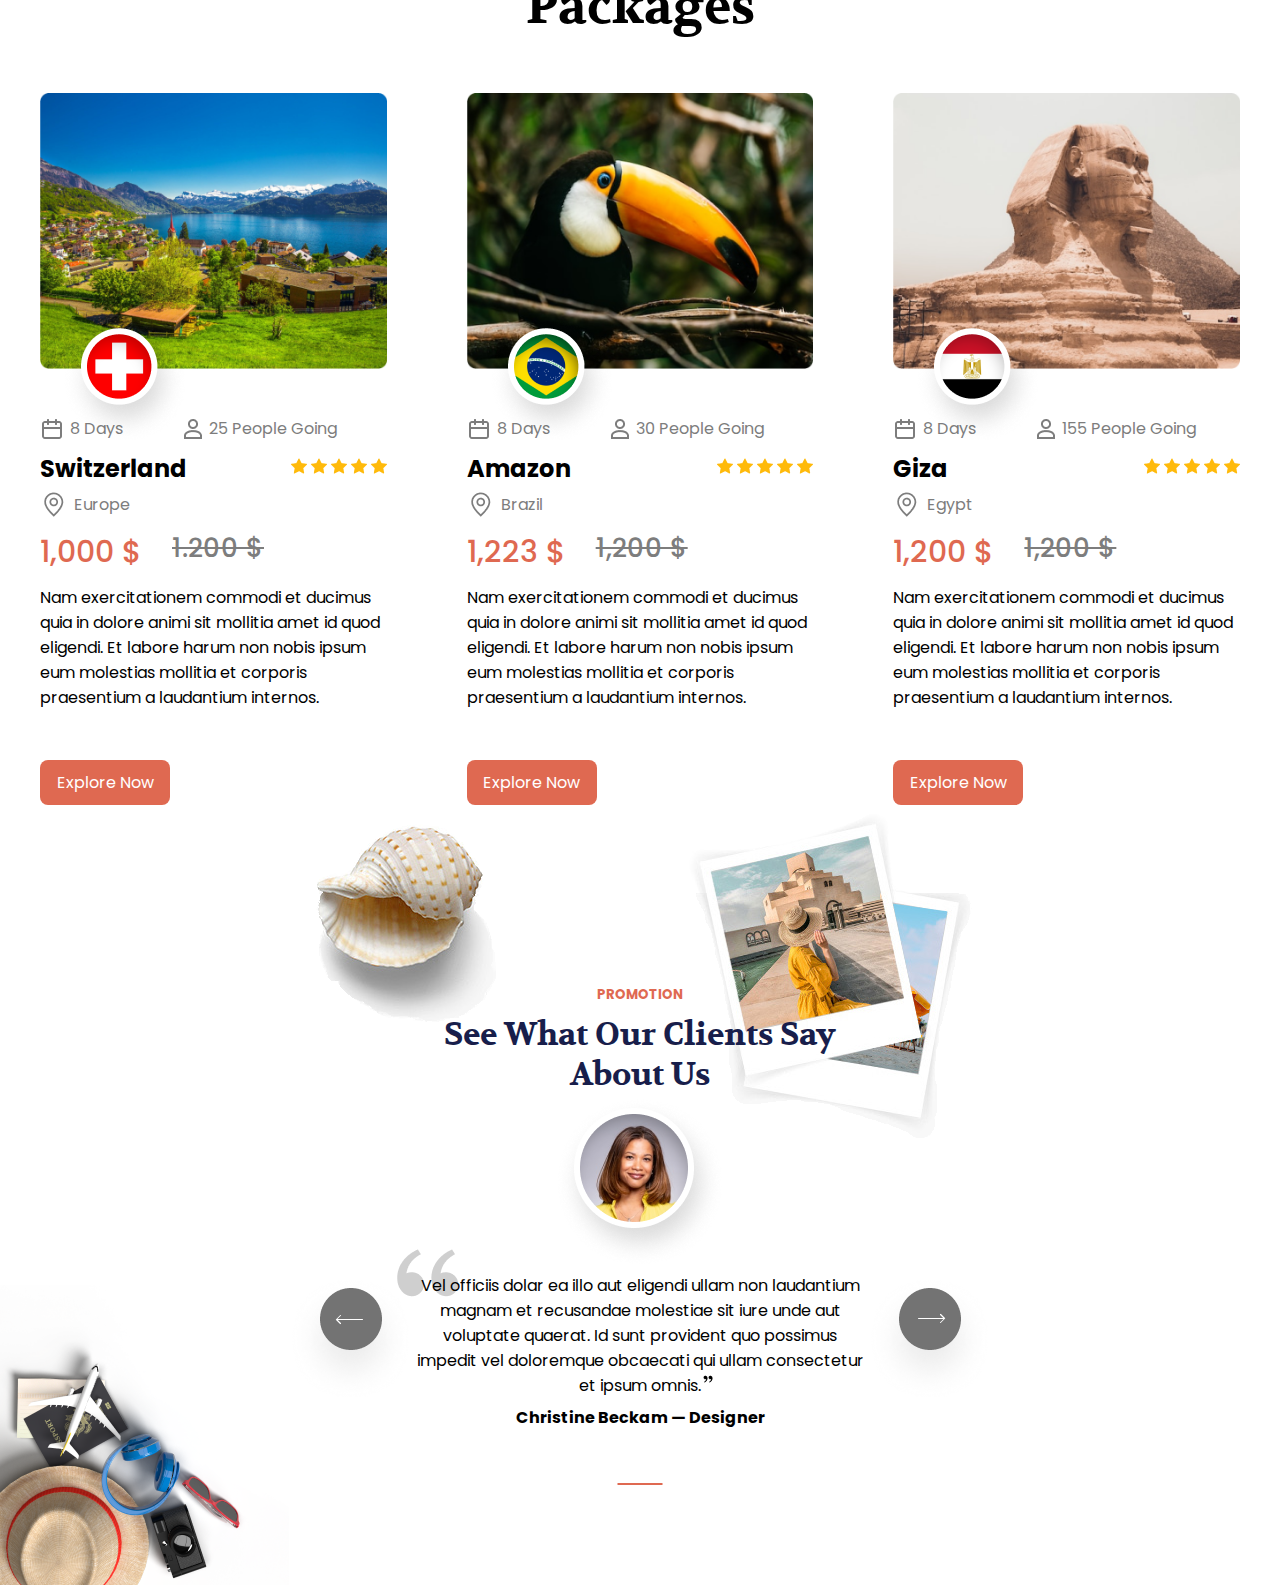
==== commit dc5a6304: "Hata düzeltildi. Europe-sightseeing-tours daki karışıklık giderildi" ====
--- a/index.html
+++ b/index.html
@@ -18,70 +18,7 @@
     />
   </head>
   <body>
-    <!-- Umut Homepage Hero Section -->
-    <header class="homepage-header">
-      <div class="main-homepage-header">
-        <div class="top-nav-bar">
-          <img src="images/logo.png" alt="Logo" />
-          <ul>
-            <li><a href="#">Home</a></li>
-            <li><a href="#">About</a></li>
-            <li><a href="#">Services</a></li>
-            <li><a href="#">Upcomming Packages</a></li>
-          </ul>
-          <button>Get in Touch</button>
-        </div>
-
-        <div class="homepage-header-text">
-          <img src="images/Vector-1.png" alt="vector" />
-          <h1>
-            No matter where<br />you’re going to, we’ll<br />take you there
-          </h1>
-          <div class="travel-type">
-            <p class="hdr-travel-type-text">Where to?</p>
-            <p class="hdr-travel-type-text">Travel Type</p>
-            <p class="hdr-travel-type-text">Duration</p>
-            <a class="hdr-submit-btn" href="#">Submit</a>
-          </div>
-          <div class="user-avatar">
-            <img src="images/user-avatar1.png" alt="user-avatars" />
-            <img
-              class="user-avatar-images"
-              src="images/user-avatar2.png"
-              alt="user-avatars"
-            />
-            <img
-              class="user-avatar-images"
-              src="images/user-avatar3.png"
-              alt="user-avatars"
-            />
-            <img
-              class="user-avatar-images"
-              src="images/user-avatar4.png"
-              alt="user-avatars"
-            />
-            <img
-              class="user-avatar-images"
-              src="images/user-avatar5.png"
-              alt="user-avatars"
-            />
-            <img
-              class="user-avatar-images"
-              src="images/user-avatar6.png"
-              alt="user-avatars"
-            />
-            <img
-              class="user-avatar-images"
-              src="images/user-avatar-emty.png"
-              alt="user-avatars"
-            />
-            <p>2,500 people booked Tommorowland Event in last 24 hours</p>
-          </div>
-        </div>
-        <img class="scroll" src="images/scroll.png" alt="#" />
-      </div>
-    </header>
-    <!-- Yüsra partners section -->
+    <!--Yüsra partners section -->
     <div class="partners-logos">
       <img
         class="partner-logo"
@@ -199,53 +136,53 @@
           alt="Liberty Statue"
         />
       </div>
-      <!--Umut/europe-sighseeing-tours-->
-      <div class="europe-sighseeing-tours">
-        <div class="europe-sighseeing-tours-text">
-          <h5>PROMOTİON</h5>
-          <h1>
-            We Provide You Best <br />
-            Europe Sightseeing Tours
-          </h1>
-          <p>
-            Et labore harum non nobis ipsum eum molestias mollitia et corporis
-            <br />
-            praesentium a laudantium internos. Non quis eius quo eligendi
-            corrupti
-            <br />
-            et fugiat nulla qui soluta recusandae in maxime quasi aut ducimus
-            <br />
-            illum aut optio quibusdam!
-          </p>
-          <a href="^#">View Packages</a>
-        </div>
-        <div class="image-eyfel">
-          <img
-            src="images/Illustration-europe-sightseeing.png"
-            alt="image-eyfel"
-          />
-        </div>
-
-        <div class="europe-sighseeing-tours-small-images">
-          <div class="europe-sighseeing-tours-bottom-images">
-            <img src="images/Rectangle 19295.png" alt="image19295" />
-            <span>$700</span>
-          </div>
-          <div class="europe-sighseeing-tours-bottom-images">
-            <img src="images/Rectangle 19296.png" alt="image19296" />
-            <span>$800</span>
-          </div>
-          <div class="europe-sighseeing-tours-bottom-images">
-            <img src="images/Rectangle 19297.png" alt="image19297" />
-            <span>$500</span>
-          </div>
-          <div class="europe-sighseeing-tours-bottom-images">
-            <img src="images/Rectangle 19298.png" alt="images19298" />
-            <span>$400</span>
-          </div>
-        </div>
-      </div>
-    </div>
+    </div>
+    <!--Umut/europe-sighseeing-tours-->
+    <div class="europe-sighseeing-tours">
+      <div class="europe-sighseeing-tours-text">
+        <h5>PROMOTİON</h5>
+        <h1>
+          We Provide You Best <br />
+          Europe Sightseeing Tours
+        </h1>
+        <p>
+          Et labore harum non nobis ipsum eum molestias mollitia et corporis
+          <br />
+          praesentium a laudantium internos. Non quis eius quo eligendi corrupti
+          <br />
+          et fugiat nulla qui soluta recusandae in maxime quasi aut ducimus
+          <br />
+          illum aut optio quibusdam!
+        </p>
+        <a href="^#">View Packages</a>
+      </div>
+      <div class="image-eyfel">
+        <img
+          src="images/Illustration-europe-sightseeing.png"
+          alt="image-eyfel"
+        />
+      </div>
+
+      <div class="europe-sighseeing-tours-small-images">
+        <div class="europe-sighseeing-tours-bottom-images">
+          <img src="images/Rectangle 19295.png" alt="image19295" />
+          <span>$700</span>
+        </div>
+        <div class="europe-sighseeing-tours-bottom-images">
+          <img src="images/Rectangle 19296.png" alt="image19296" />
+          <span>$800</span>
+        </div>
+        <div class="europe-sighseeing-tours-bottom-images">
+          <img src="images/Rectangle 19297.png" alt="image19297" />
+          <span>$500</span>
+        </div>
+        <div class="europe-sighseeing-tours-bottom-images">
+          <img src="images/Rectangle 19298.png" alt="images19298" />
+          <span>$400</span>
+        </div>
+      </div>
+    </div>
+
     <!-- Mücahit Explore section -->
     <div class="explore-nature-cities">
       <div class="explore-nature">
@@ -469,74 +406,5 @@
         <p class="name">Christine Beckam — Designer</p>
       </div>
     </div>
-    <!--UMUT FOOTER-->
-
-    <footer>
-      <div class="footer-main">
-        <div class="footer-travel-logo">
-          <img src="images/logo-footer.png" alt="logo" />
-          <p>Travel helps companies <br />manage payments easily.</p>
-          <div class="footer-social-media">
-            <ul>
-              <li>
-                <a href="#"
-                  ><img src="images/052-linkedin.png" alt="LinkedIn"
-                /></a>
-              </li>
-              <li>
-                <a href="#"
-                  ><img src="images/025-messenger.png" alt="Messenger"
-                /></a>
-              </li>
-              <li>
-                <a href="#"
-                  ><img src="images/096-twitter.png" alt="Twitter"
-                /></a>
-              </li>
-              <li>
-                <a href="#"><img src="images/097-twoo.png" alt="Twoo" /></a>
-              </li>
-            </ul>
-          </div>
-        </div>
-
-        <div class="footer-company">
-          <h3>Company</h3>
-          <ul class="footer-lists">
-            <li>About Us</li>
-            <li>Careers</li>
-            <li>Blog</li>
-            <li>Pricing</li>
-          </ul>
-        </div>
-
-        <div class="footer-destinations">
-          <h3>Destinations</h3>
-          <ul class="footer-lists">
-            <li>Maldives</li>
-            <li>Los Angelas</li>
-            <li>Las Vegas</li>
-            <li>Toronto</li>
-          </ul>
-        </div>
-
-        <div class="footer-join-our">
-          <h3>Join Our Newsletter</h3>
-          <div class="footer-email">
-            <input type="email" placeholder="Your email address" />
-            <button>Subscribe</button>
-          </div>
-          <p>
-            * Will send you weekly updates for your better<br />tour packages.
-          </p>
-        </div>
-      </div>
-
-      <div class="divider-footer-line">
-        <div class="footer-line"></div>
-        <p>Copyright @ Xpro 2022. All Rights Reserved.</p>
-      </div>
-      <img class="footer-image" src="images/Footer img.png" alt="Mountain" />
-    </footer>
   </body>
 </html>
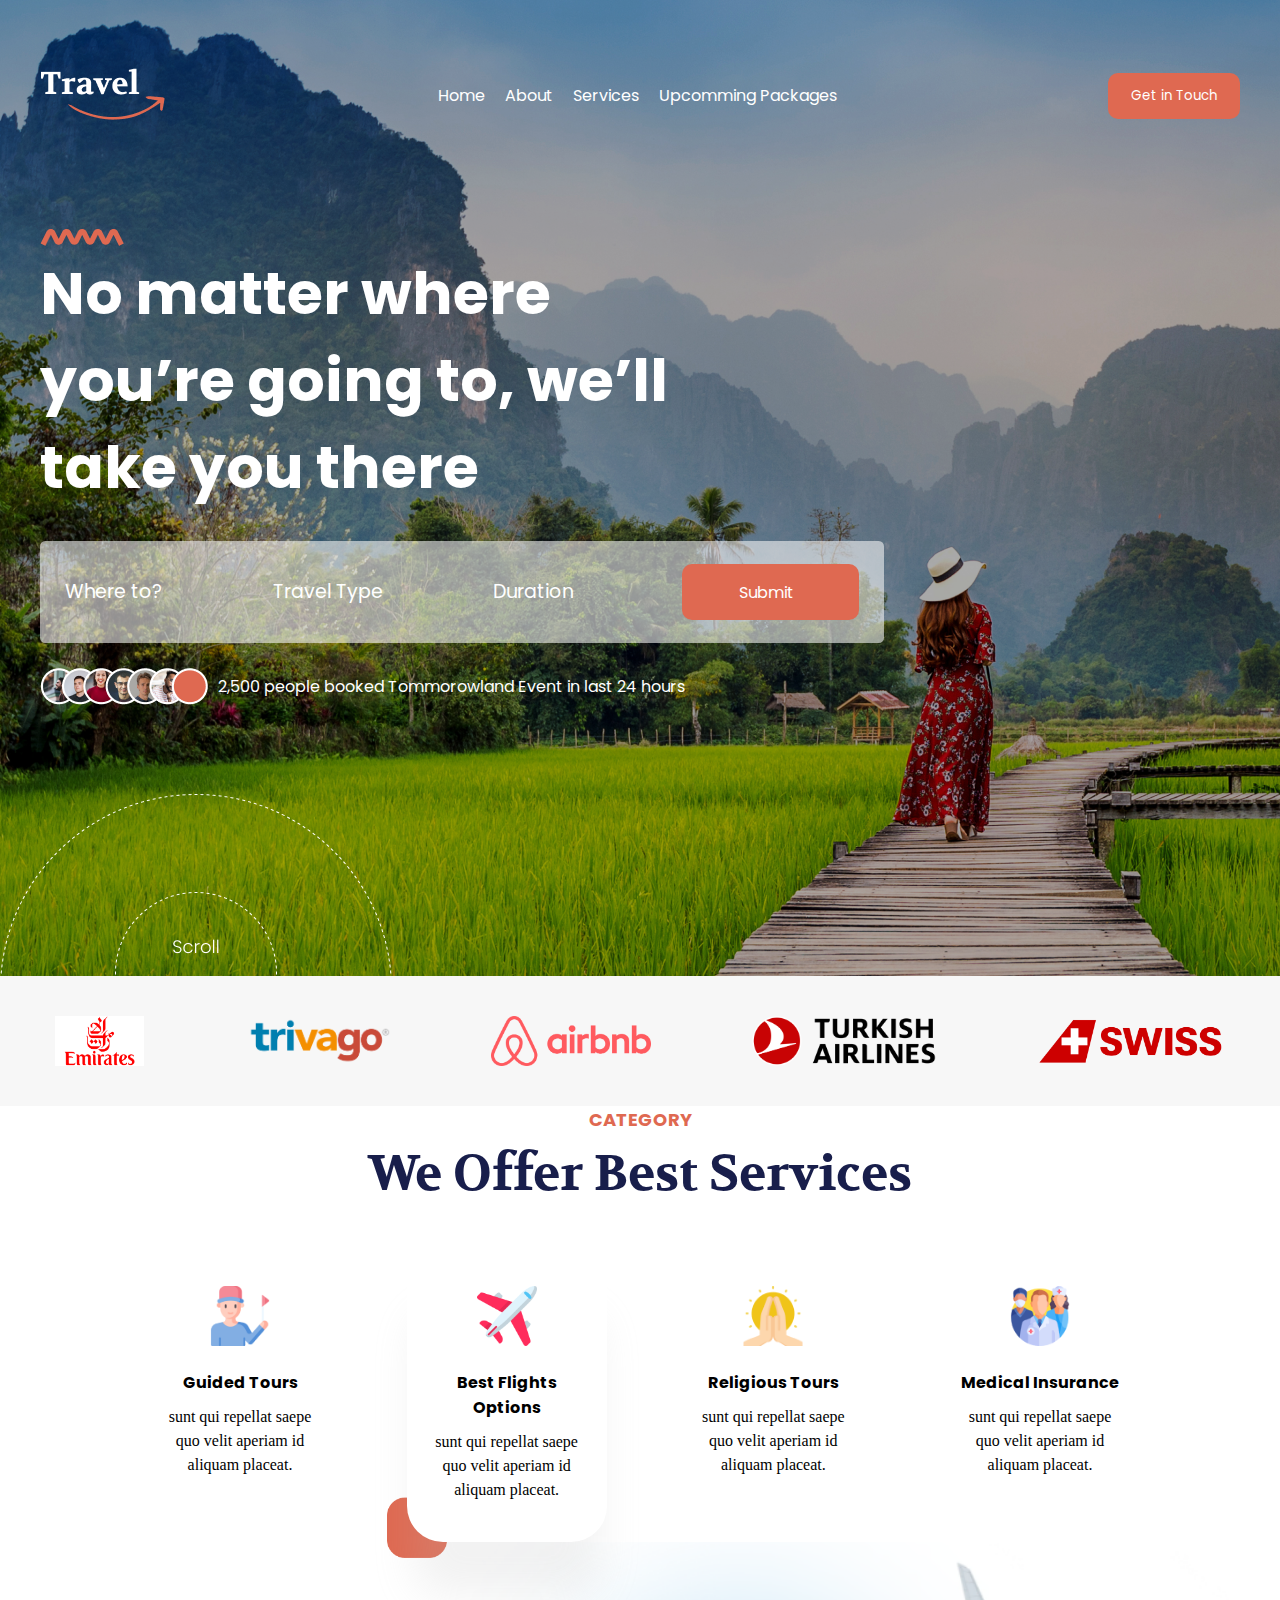
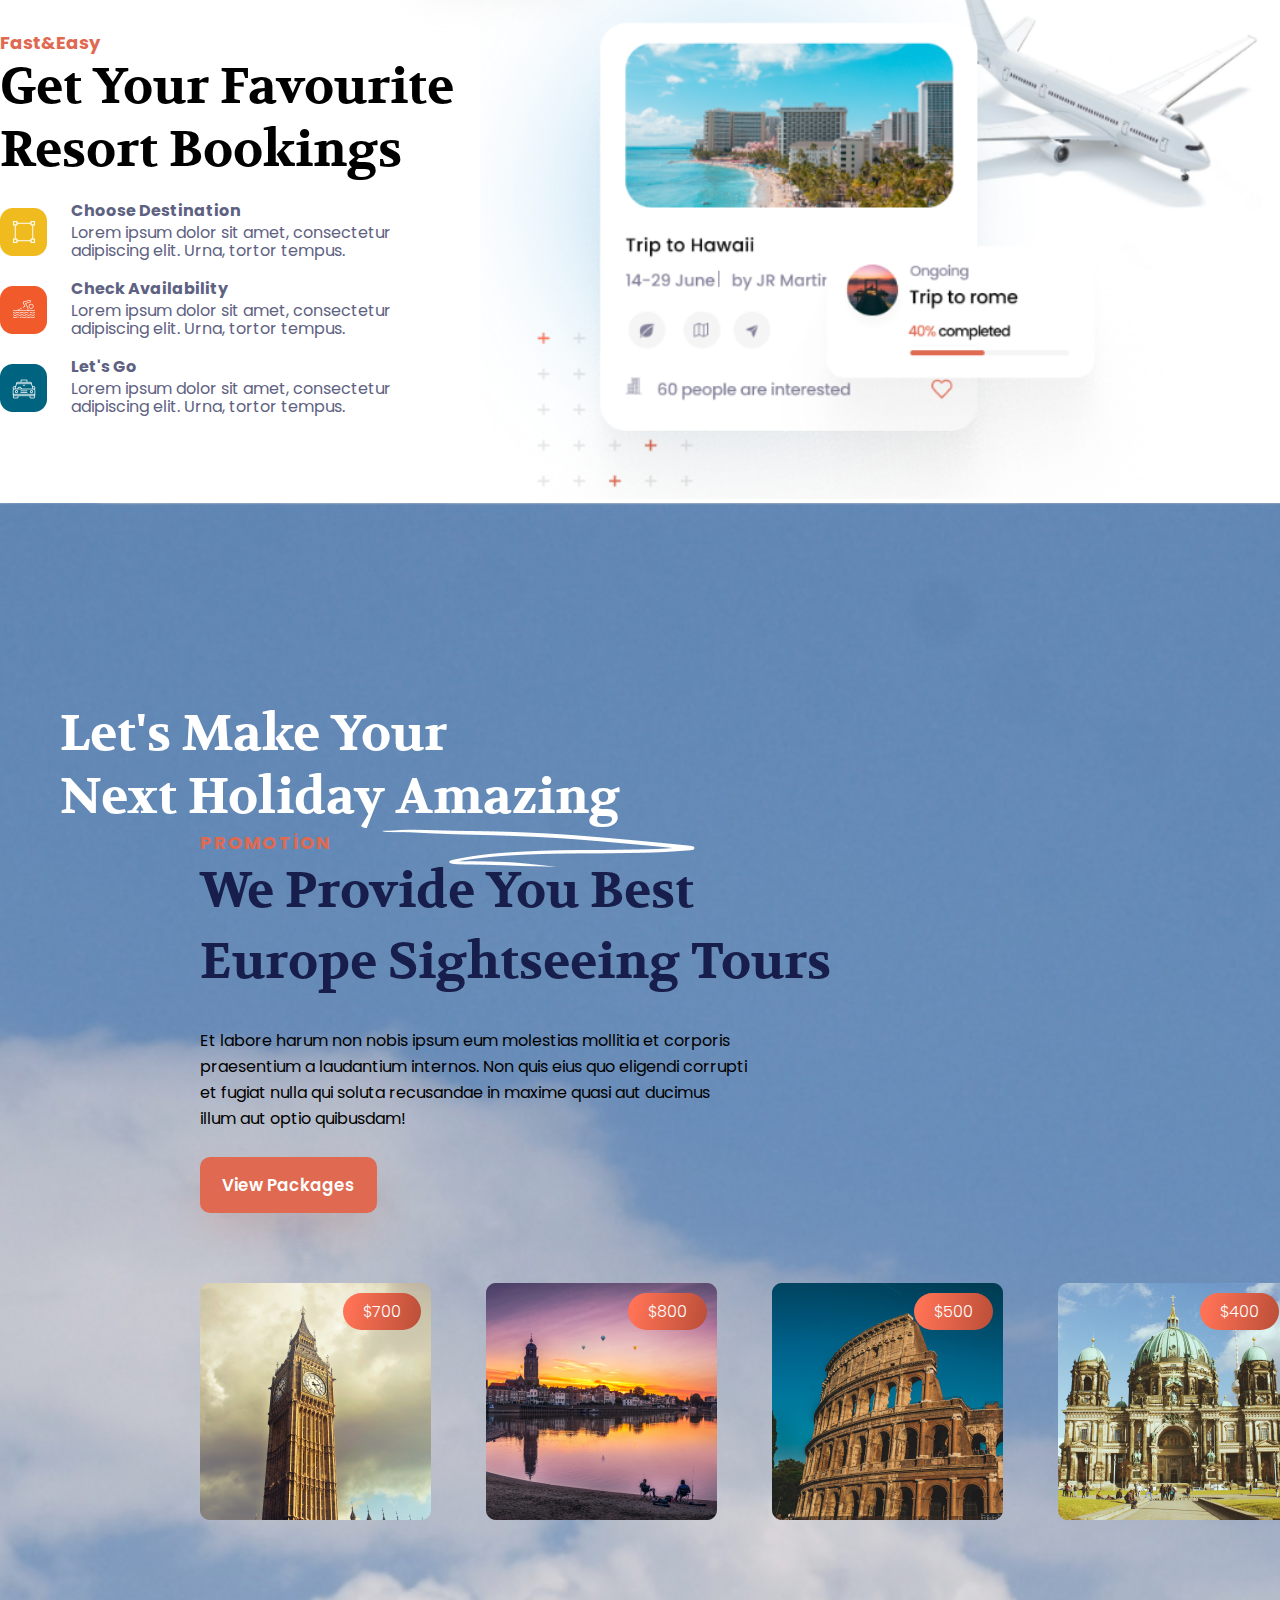
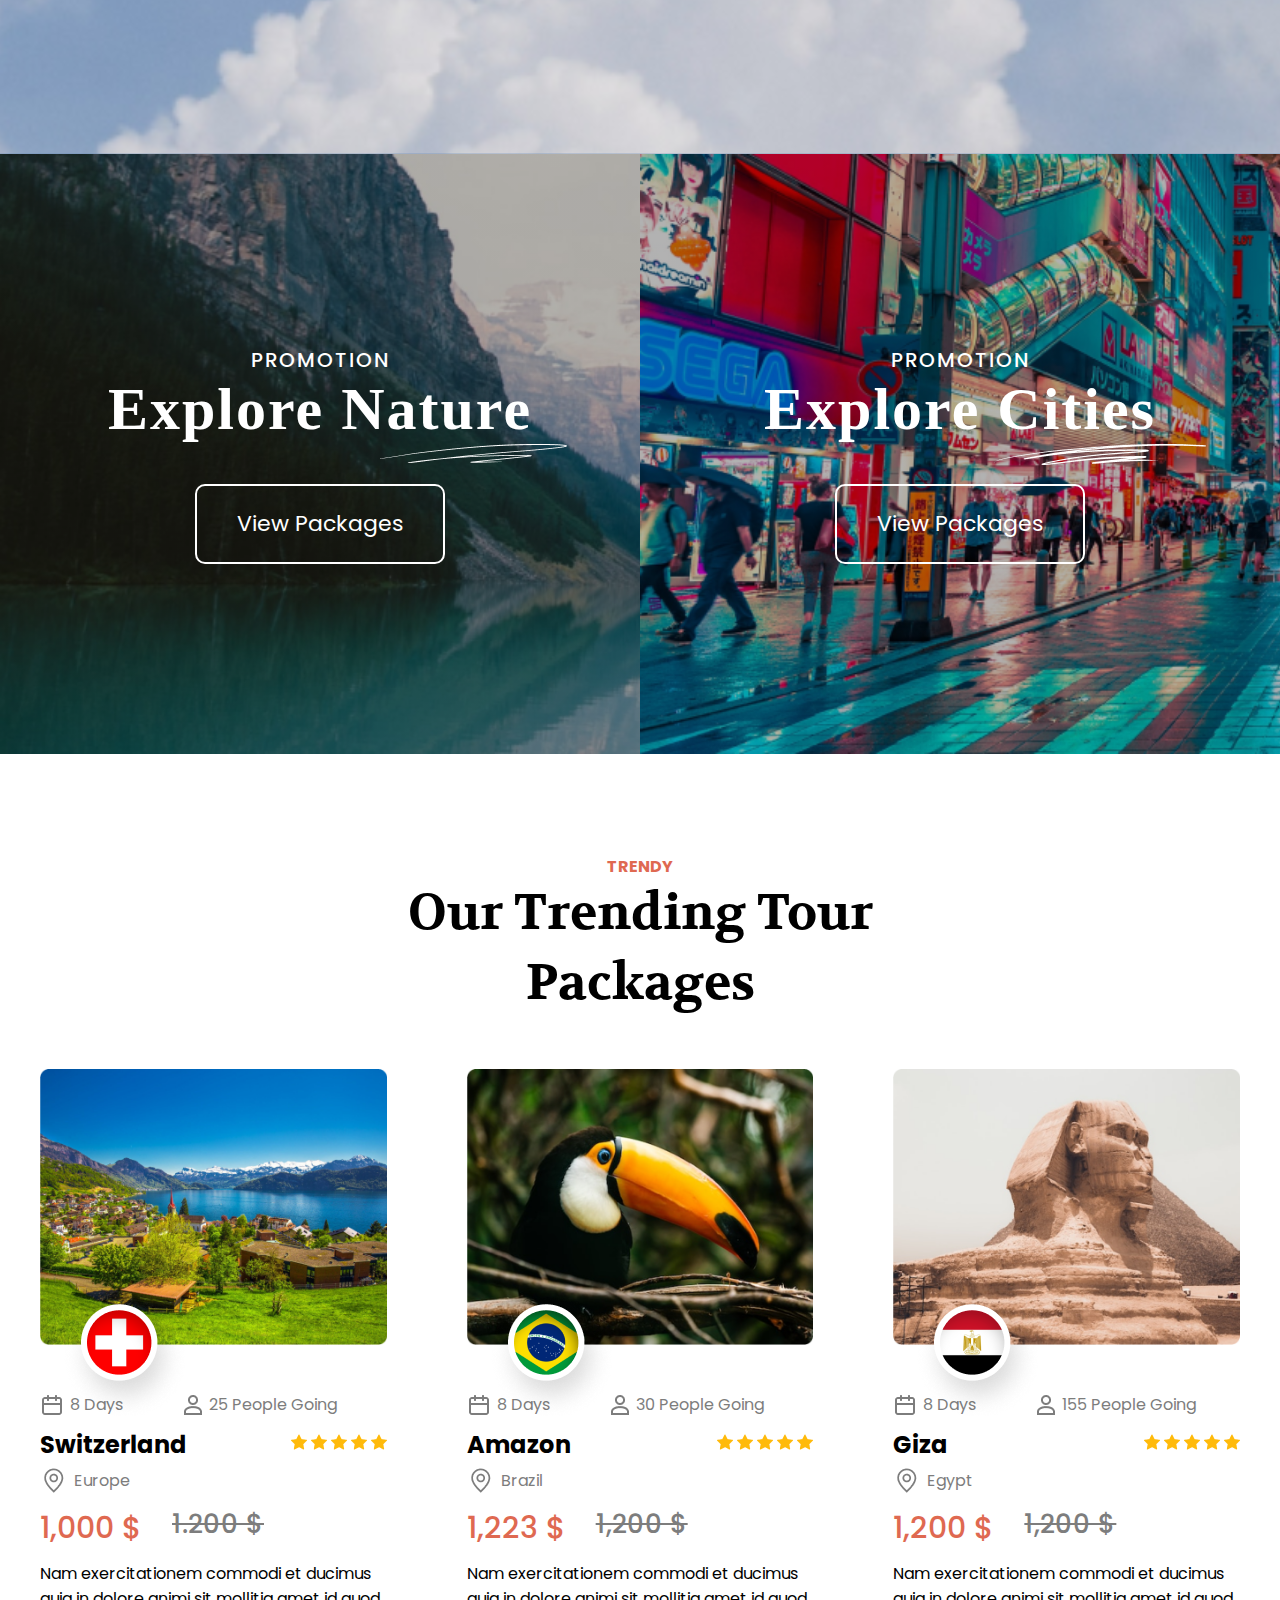
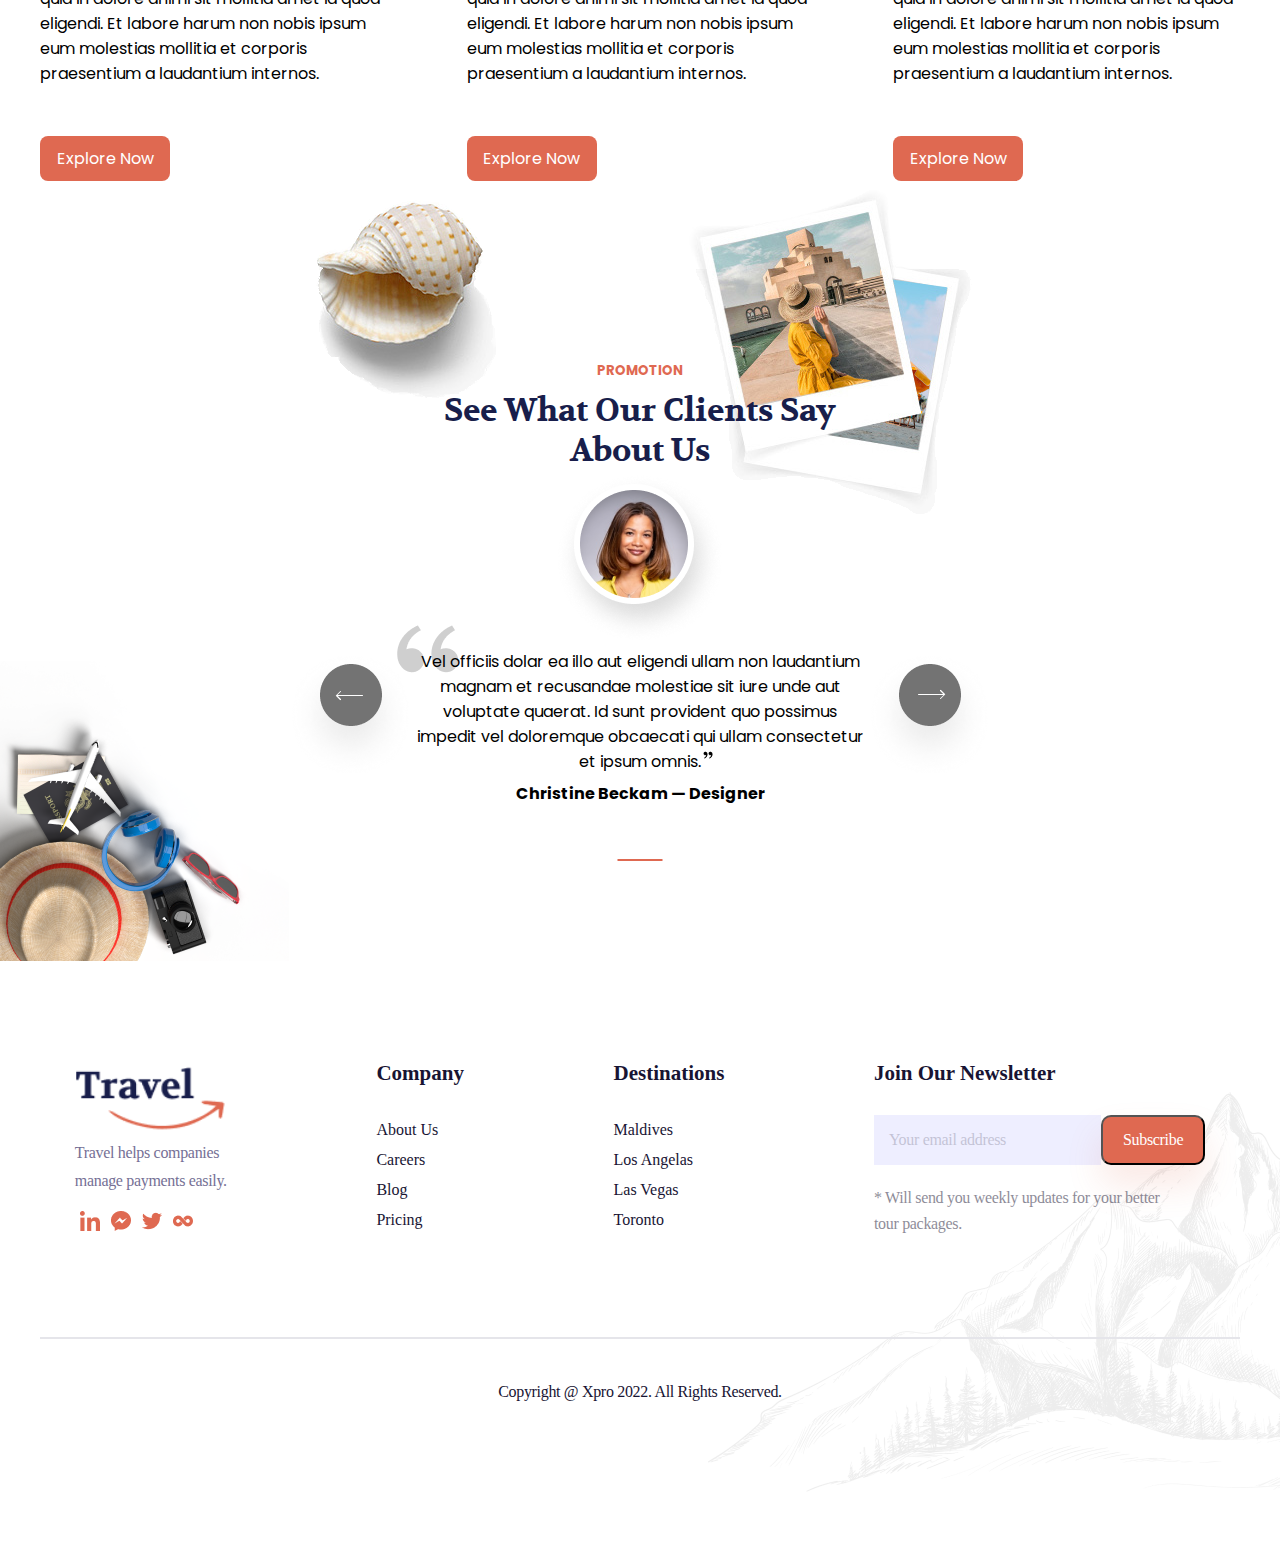
==== commit 5956f031: "Merge pull request #16 from archis-academy/umut/TO-13-about-sightseeing-tours" ====
--- a/index.html
+++ b/index.html
@@ -18,7 +18,70 @@
     />
   </head>
   <body>
-    <!--Yüsra partners section -->
+    <!-- Umut Homepage Hero Section -->
+    <header class="homepage-header">
+      <div class="main-homepage-header">
+        <div class="top-nav-bar">
+          <img src="images/logo.png" alt="Logo" />
+          <ul>
+            <li><a href="#">Home</a></li>
+            <li><a href="#">About</a></li>
+            <li><a href="#">Services</a></li>
+            <li><a href="#">Upcomming Packages</a></li>
+          </ul>
+          <button>Get in Touch</button>
+        </div>
+
+        <div class="homepage-header-text">
+          <img src="images/Vector-1.png" alt="vector" />
+          <h1>
+            No matter where<br />you’re going to, we’ll<br />take you there
+          </h1>
+          <div class="travel-type">
+            <p class="hdr-travel-type-text">Where to?</p>
+            <p class="hdr-travel-type-text">Travel Type</p>
+            <p class="hdr-travel-type-text">Duration</p>
+            <a class="hdr-submit-btn" href="#">Submit</a>
+          </div>
+          <div class="user-avatar">
+            <img src="images/user-avatar1.png" alt="user-avatars" />
+            <img
+              class="user-avatar-images"
+              src="images/user-avatar2.png"
+              alt="user-avatars"
+            />
+            <img
+              class="user-avatar-images"
+              src="images/user-avatar3.png"
+              alt="user-avatars"
+            />
+            <img
+              class="user-avatar-images"
+              src="images/user-avatar4.png"
+              alt="user-avatars"
+            />
+            <img
+              class="user-avatar-images"
+              src="images/user-avatar5.png"
+              alt="user-avatars"
+            />
+            <img
+              class="user-avatar-images"
+              src="images/user-avatar6.png"
+              alt="user-avatars"
+            />
+            <img
+              class="user-avatar-images"
+              src="images/user-avatar-emty.png"
+              alt="user-avatars"
+            />
+            <p>2,500 people booked Tommorowland Event in last 24 hours</p>
+          </div>
+        </div>
+        <img class="scroll" src="images/scroll.png" alt="#" />
+      </div>
+    </header>
+    <!-- Yüsra partners section -->
     <div class="partners-logos">
       <img
         class="partner-logo"
@@ -136,53 +199,53 @@
           alt="Liberty Statue"
         />
       </div>
-    </div>
-    <!--Umut/europe-sighseeing-tours-->
-    <div class="europe-sighseeing-tours">
-      <div class="europe-sighseeing-tours-text">
-        <h5>PROMOTİON</h5>
-        <h1>
-          We Provide You Best <br />
-          Europe Sightseeing Tours
-        </h1>
-        <p>
-          Et labore harum non nobis ipsum eum molestias mollitia et corporis
-          <br />
-          praesentium a laudantium internos. Non quis eius quo eligendi corrupti
-          <br />
-          et fugiat nulla qui soluta recusandae in maxime quasi aut ducimus
-          <br />
-          illum aut optio quibusdam!
-        </p>
-        <a href="^#">View Packages</a>
-      </div>
-      <div class="image-eyfel">
-        <img
-          src="images/Illustration-europe-sightseeing.png"
-          alt="image-eyfel"
-        />
-      </div>
-
-      <div class="europe-sighseeing-tours-small-images">
-        <div class="europe-sighseeing-tours-bottom-images">
-          <img src="images/Rectangle 19295.png" alt="image19295" />
-          <span>$700</span>
-        </div>
-        <div class="europe-sighseeing-tours-bottom-images">
-          <img src="images/Rectangle 19296.png" alt="image19296" />
-          <span>$800</span>
-        </div>
-        <div class="europe-sighseeing-tours-bottom-images">
-          <img src="images/Rectangle 19297.png" alt="image19297" />
-          <span>$500</span>
-        </div>
-        <div class="europe-sighseeing-tours-bottom-images">
-          <img src="images/Rectangle 19298.png" alt="images19298" />
-          <span>$400</span>
-        </div>
-      </div>
-    </div>
-
+      <!--Umut/europe-sighseeing-tours-->
+      <div class="europe-sighseeing-tours">
+        <div class="europe-sighseeing-tours-text">
+          <h5>PROMOTİON</h5>
+          <h1>
+            We Provide You Best <br />
+            Europe Sightseeing Tours
+          </h1>
+          <p>
+            Et labore harum non nobis ipsum eum molestias mollitia et corporis
+            <br />
+            praesentium a laudantium internos. Non quis eius quo eligendi
+            corrupti
+            <br />
+            et fugiat nulla qui soluta recusandae in maxime quasi aut ducimus
+            <br />
+            illum aut optio quibusdam!
+          </p>
+          <a href="^#">View Packages</a>
+        </div>
+        <div class="image-eyfel">
+          <img
+            src="images/Illustration-europe-sightseeing.png"
+            alt="image-eyfel"
+          />
+        </div>
+
+        <div class="europe-sighseeing-tours-small-images">
+          <div class="europe-sighseeing-tours-bottom-images">
+            <img src="images/Rectangle 19295.png" alt="image19295" />
+            <span>$700</span>
+          </div>
+          <div class="europe-sighseeing-tours-bottom-images">
+            <img src="images/Rectangle 19296.png" alt="image19296" />
+            <span>$800</span>
+          </div>
+          <div class="europe-sighseeing-tours-bottom-images">
+            <img src="images/Rectangle 19297.png" alt="image19297" />
+            <span>$500</span>
+          </div>
+          <div class="europe-sighseeing-tours-bottom-images">
+            <img src="images/Rectangle 19298.png" alt="images19298" />
+            <span>$400</span>
+          </div>
+        </div>
+      </div>
+    </div>
     <!-- Mücahit Explore section -->
     <div class="explore-nature-cities">
       <div class="explore-nature">
@@ -406,5 +469,74 @@
         <p class="name">Christine Beckam — Designer</p>
       </div>
     </div>
+    <!--UMUT FOOTER-->
+
+    <footer>
+      <div class="footer-main">
+        <div class="footer-travel-logo">
+          <img src="images/logo-footer.png" alt="logo" />
+          <p>Travel helps companies <br />manage payments easily.</p>
+          <div class="footer-social-media">
+            <ul>
+              <li>
+                <a href="#"
+                  ><img src="images/052-linkedin.png" alt="LinkedIn"
+                /></a>
+              </li>
+              <li>
+                <a href="#"
+                  ><img src="images/025-messenger.png" alt="Messenger"
+                /></a>
+              </li>
+              <li>
+                <a href="#"
+                  ><img src="images/096-twitter.png" alt="Twitter"
+                /></a>
+              </li>
+              <li>
+                <a href="#"><img src="images/097-twoo.png" alt="Twoo" /></a>
+              </li>
+            </ul>
+          </div>
+        </div>
+
+        <div class="footer-company">
+          <h3>Company</h3>
+          <ul class="footer-lists">
+            <li>About Us</li>
+            <li>Careers</li>
+            <li>Blog</li>
+            <li>Pricing</li>
+          </ul>
+        </div>
+
+        <div class="footer-destinations">
+          <h3>Destinations</h3>
+          <ul class="footer-lists">
+            <li>Maldives</li>
+            <li>Los Angelas</li>
+            <li>Las Vegas</li>
+            <li>Toronto</li>
+          </ul>
+        </div>
+
+        <div class="footer-join-our">
+          <h3>Join Our Newsletter</h3>
+          <div class="footer-email">
+            <input type="email" placeholder="Your email address" />
+            <button>Subscribe</button>
+          </div>
+          <p>
+            * Will send you weekly updates for your better<br />tour packages.
+          </p>
+        </div>
+      </div>
+
+      <div class="divider-footer-line">
+        <div class="footer-line"></div>
+        <p>Copyright @ Xpro 2022. All Rights Reserved.</p>
+      </div>
+      <img class="footer-image" src="images/Footer img.png" alt="Mountain" />
+    </footer>
   </body>
 </html>
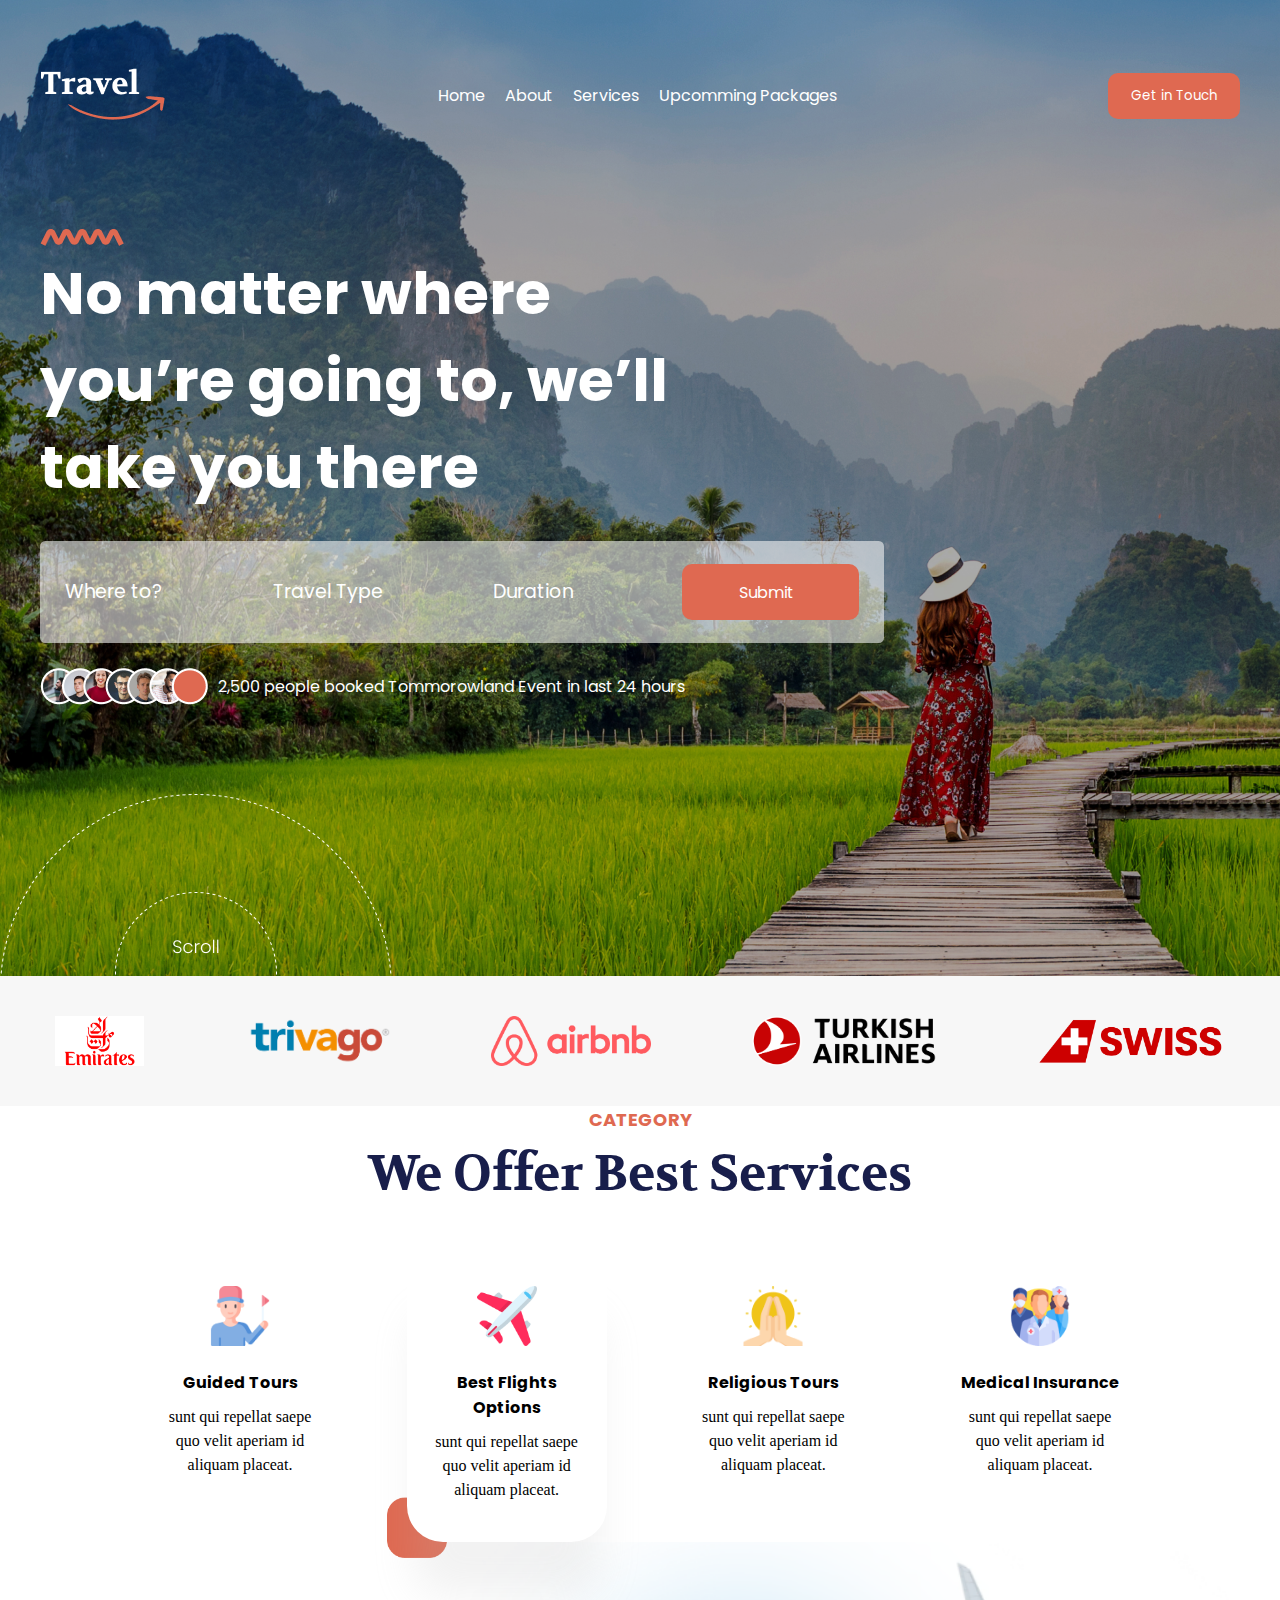
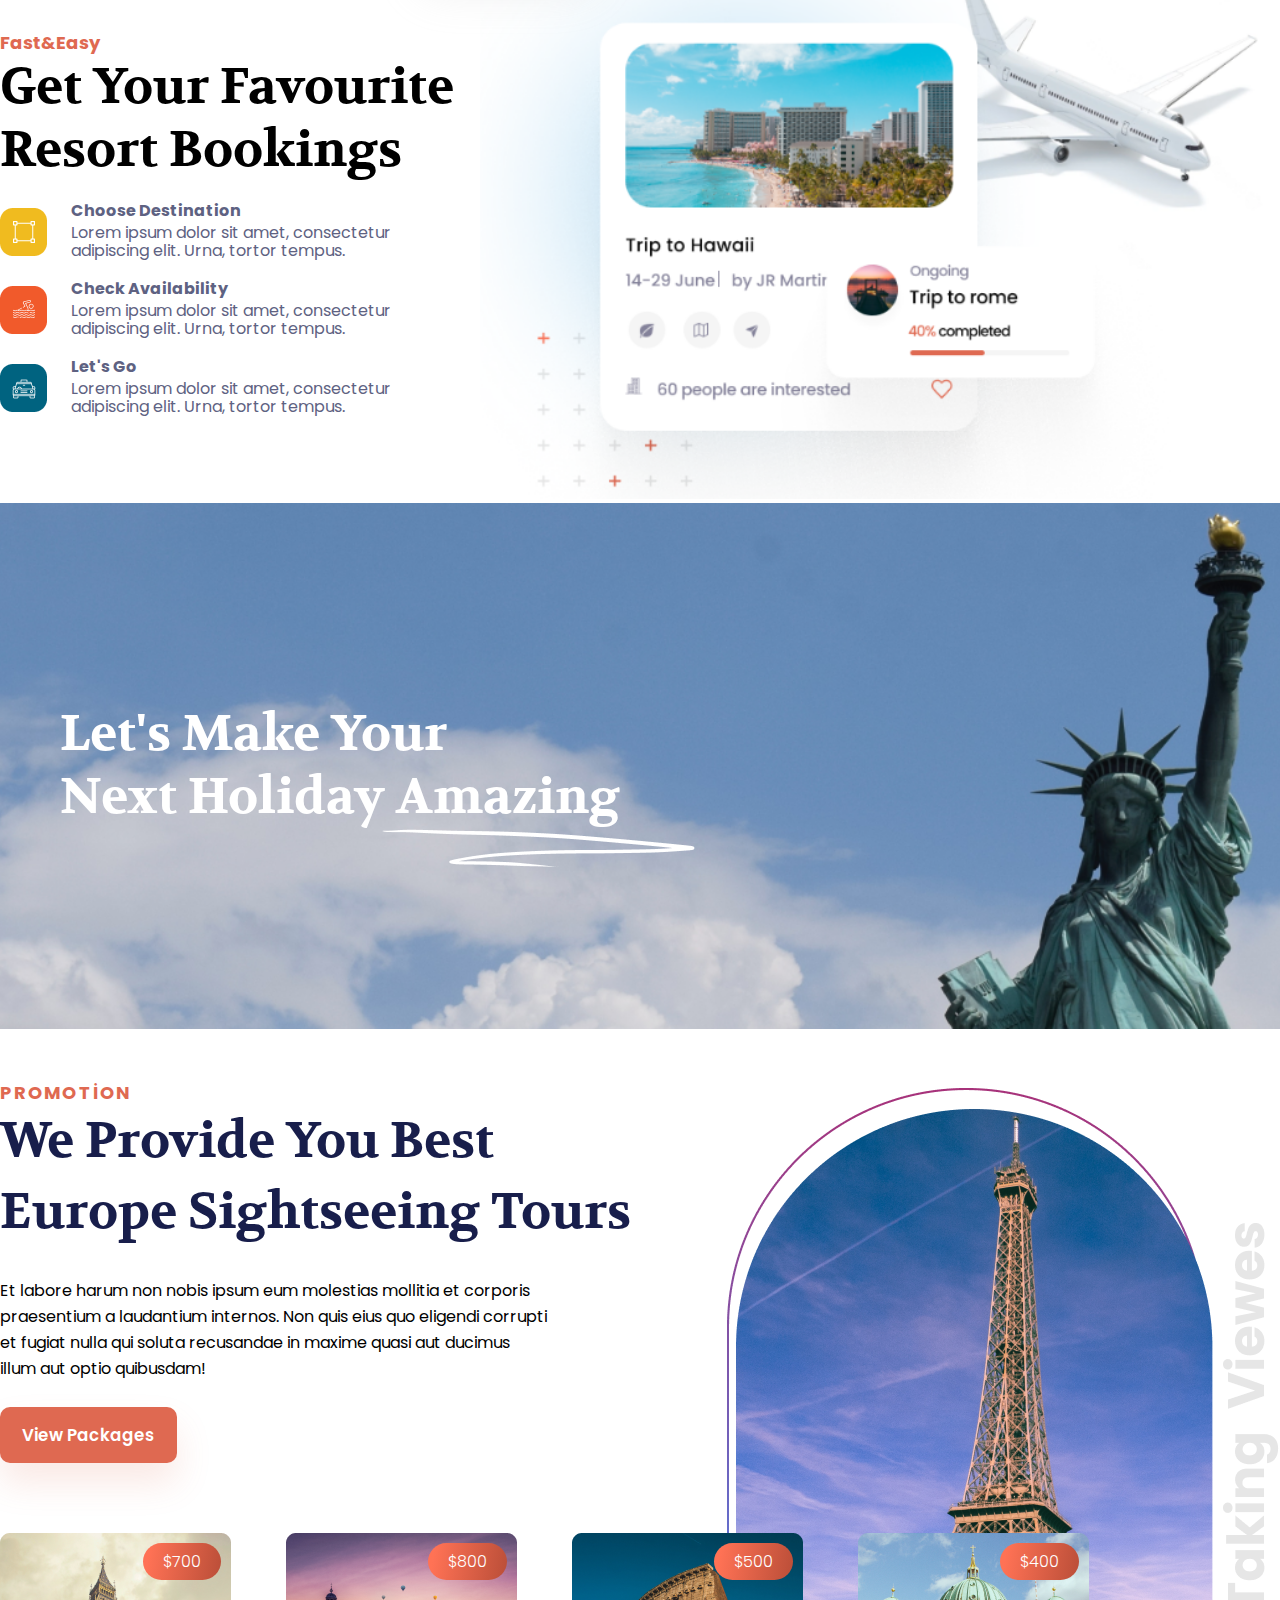
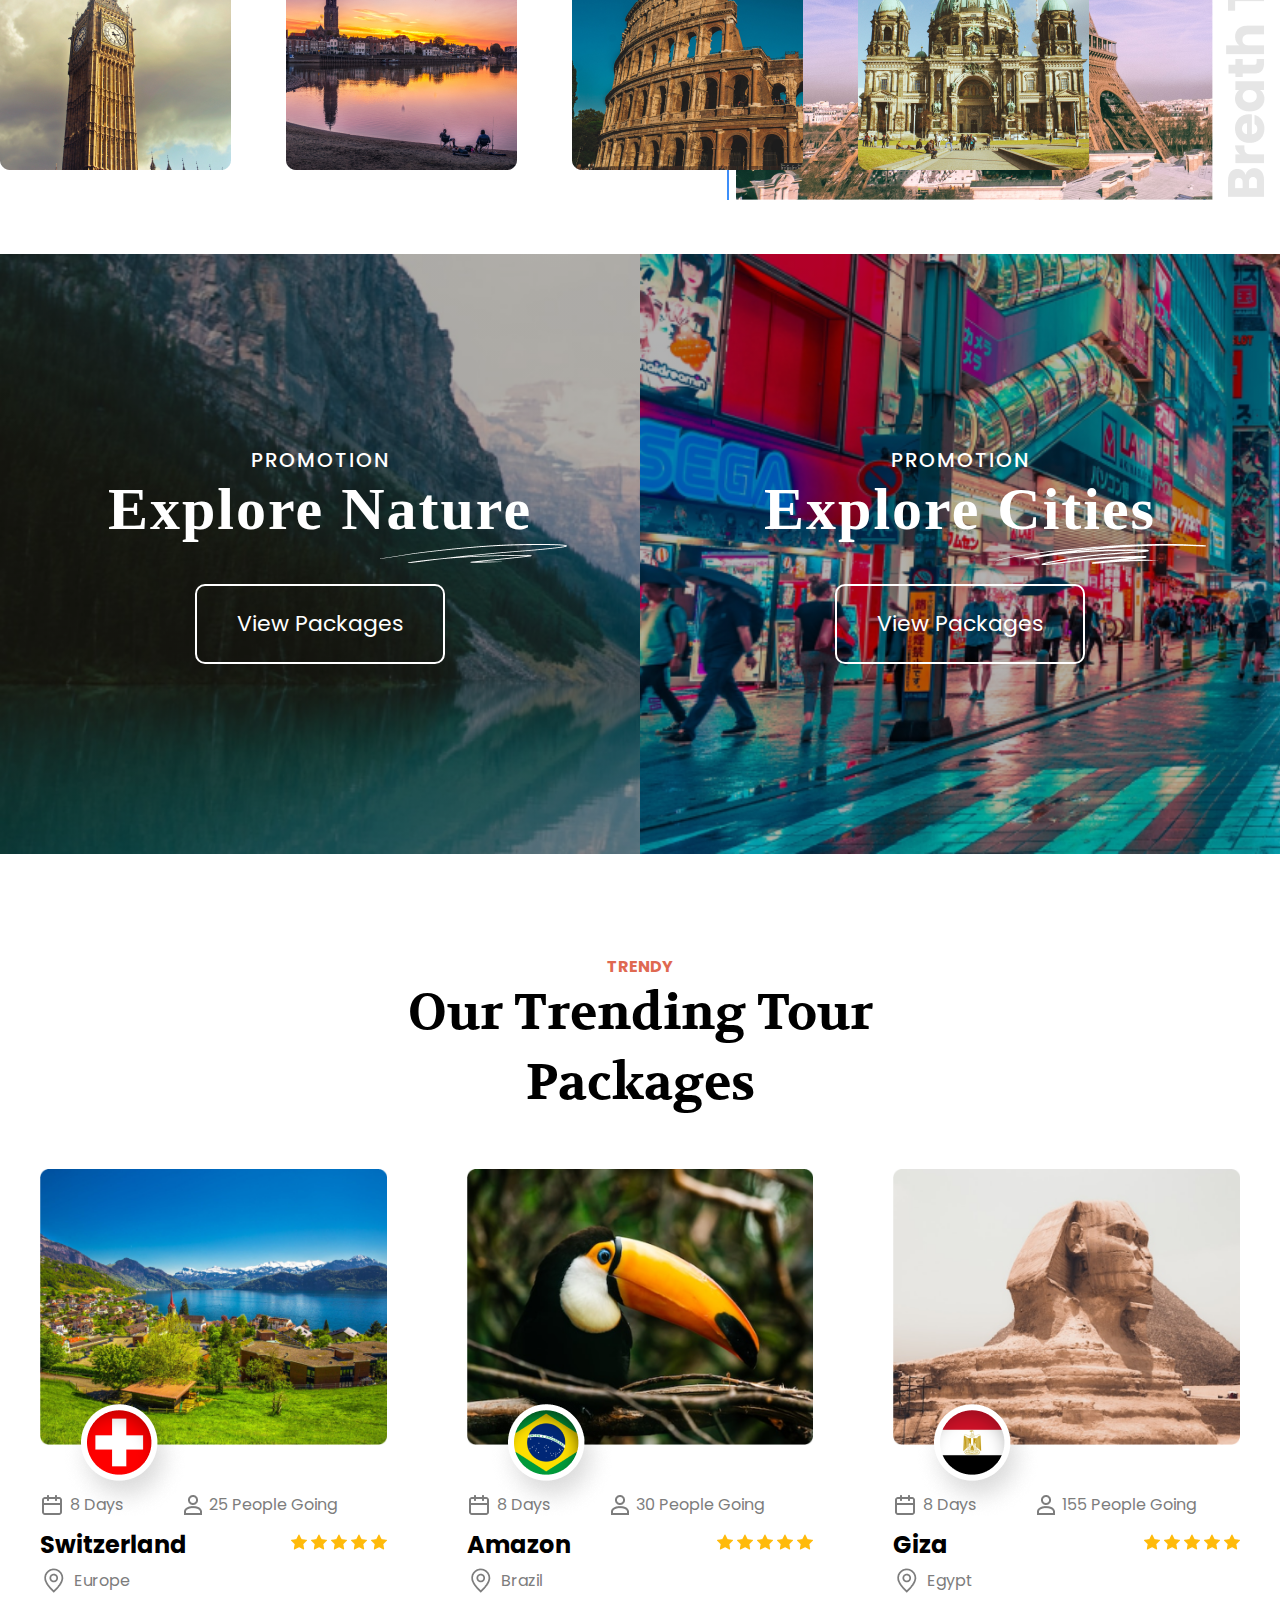
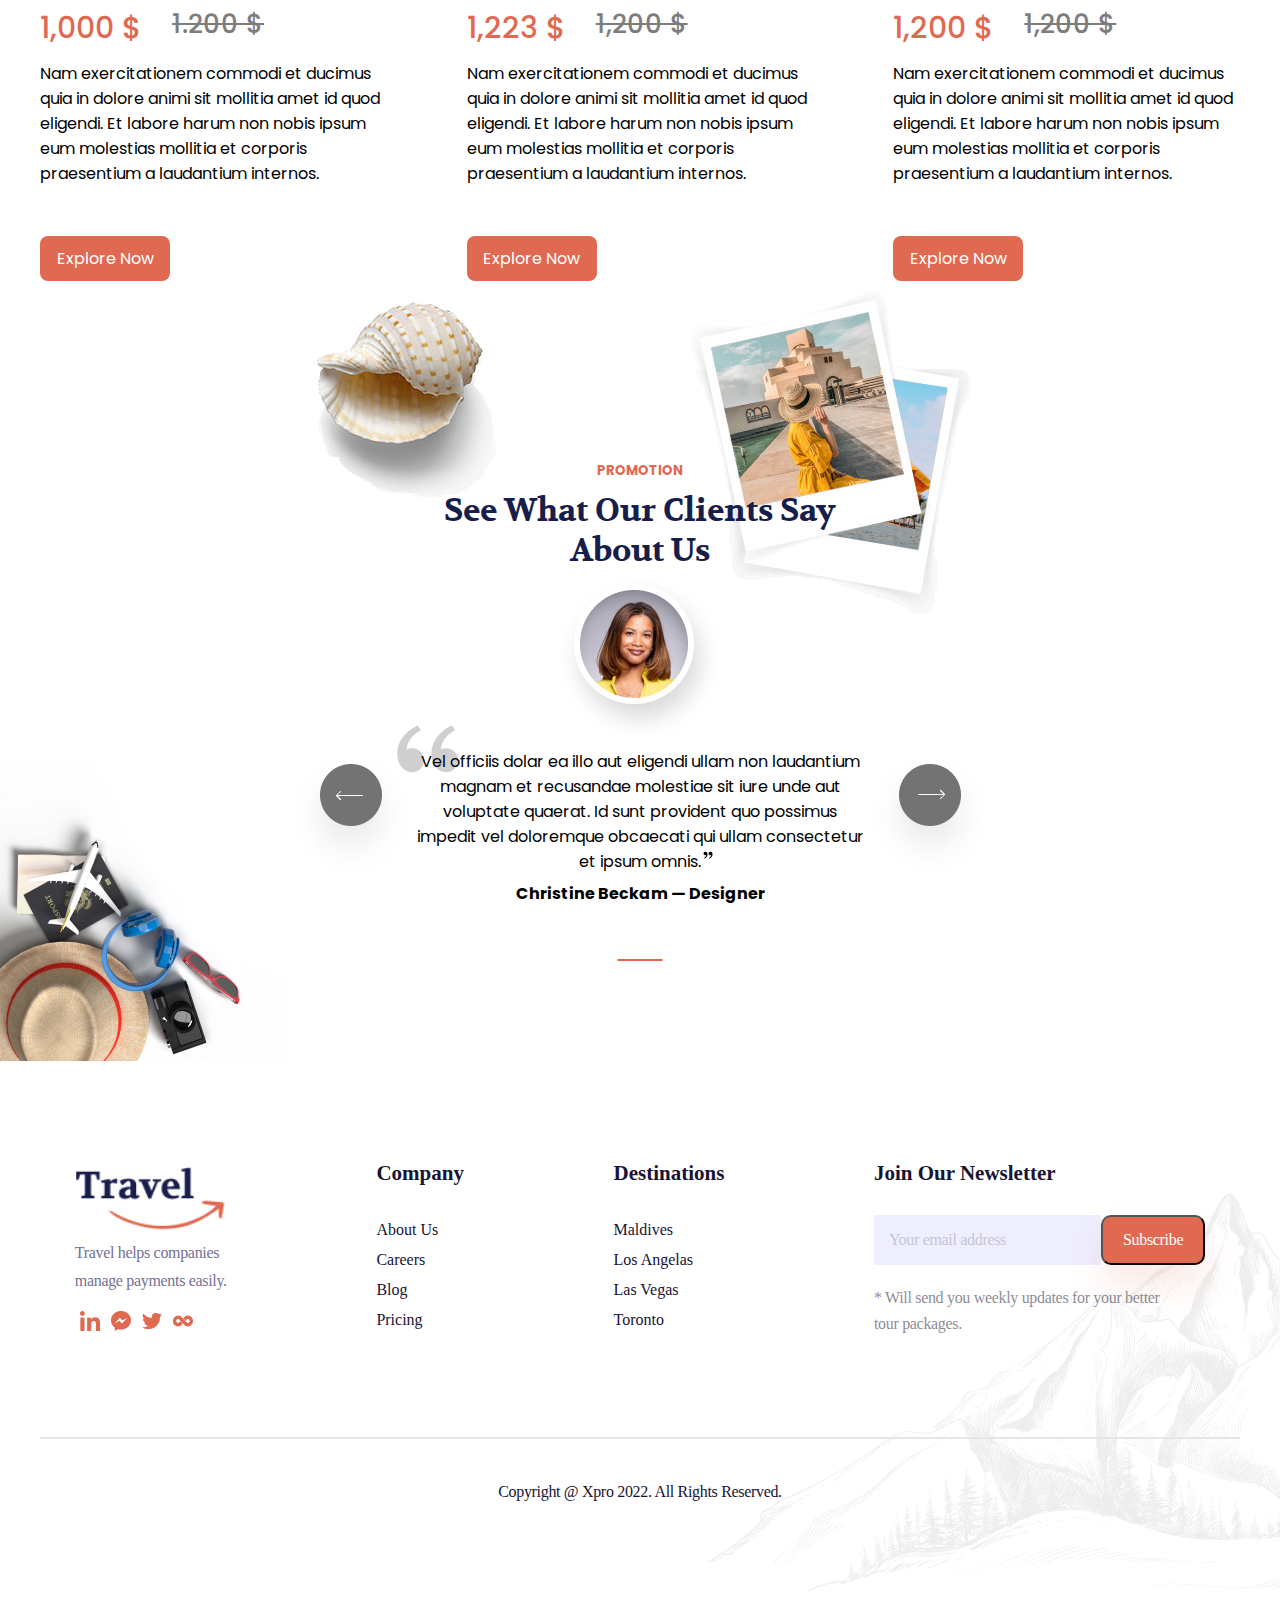
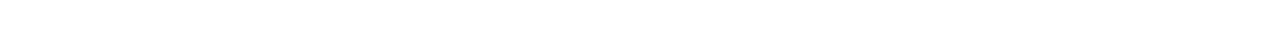
==== commit 5a029da7: "Merge pull request #19 from archis-academy/umut/TO-7-homepage-europe-sightseeing-tours" ====
--- a/index.html
+++ b/index.html
@@ -199,53 +199,53 @@
           alt="Liberty Statue"
         />
       </div>
-      <!--Umut/europe-sighseeing-tours-->
-      <div class="europe-sighseeing-tours">
-        <div class="europe-sighseeing-tours-text">
-          <h5>PROMOTİON</h5>
-          <h1>
-            We Provide You Best <br />
-            Europe Sightseeing Tours
-          </h1>
-          <p>
-            Et labore harum non nobis ipsum eum molestias mollitia et corporis
-            <br />
-            praesentium a laudantium internos. Non quis eius quo eligendi
-            corrupti
-            <br />
-            et fugiat nulla qui soluta recusandae in maxime quasi aut ducimus
-            <br />
-            illum aut optio quibusdam!
-          </p>
-          <a href="^#">View Packages</a>
-        </div>
-        <div class="image-eyfel">
-          <img
-            src="images/Illustration-europe-sightseeing.png"
-            alt="image-eyfel"
-          />
-        </div>
-
-        <div class="europe-sighseeing-tours-small-images">
-          <div class="europe-sighseeing-tours-bottom-images">
-            <img src="images/Rectangle 19295.png" alt="image19295" />
-            <span>$700</span>
-          </div>
-          <div class="europe-sighseeing-tours-bottom-images">
-            <img src="images/Rectangle 19296.png" alt="image19296" />
-            <span>$800</span>
-          </div>
-          <div class="europe-sighseeing-tours-bottom-images">
-            <img src="images/Rectangle 19297.png" alt="image19297" />
-            <span>$500</span>
-          </div>
-          <div class="europe-sighseeing-tours-bottom-images">
-            <img src="images/Rectangle 19298.png" alt="images19298" />
-            <span>$400</span>
-          </div>
-        </div>
-      </div>
-    </div>
+    </div>
+    <!--Umut/europe-sighseeing-tours-->
+    <div class="europe-sighseeing-tours">
+      <div class="europe-sighseeing-tours-text">
+        <h5>PROMOTİON</h5>
+        <h1>
+          We Provide You Best <br />
+          Europe Sightseeing Tours
+        </h1>
+        <p>
+          Et labore harum non nobis ipsum eum molestias mollitia et corporis
+          <br />
+          praesentium a laudantium internos. Non quis eius quo eligendi corrupti
+          <br />
+          et fugiat nulla qui soluta recusandae in maxime quasi aut ducimus
+          <br />
+          illum aut optio quibusdam!
+        </p>
+        <a href="^#">View Packages</a>
+      </div>
+      <div class="image-eyfel">
+        <img
+          src="images/Illustration-europe-sightseeing.png"
+          alt="image-eyfel"
+        />
+      </div>
+
+      <div class="europe-sighseeing-tours-small-images">
+        <div class="europe-sighseeing-tours-bottom-images">
+          <img src="images/Rectangle 19295.png" alt="image19295" />
+          <span>$700</span>
+        </div>
+        <div class="europe-sighseeing-tours-bottom-images">
+          <img src="images/Rectangle 19296.png" alt="image19296" />
+          <span>$800</span>
+        </div>
+        <div class="europe-sighseeing-tours-bottom-images">
+          <img src="images/Rectangle 19297.png" alt="image19297" />
+          <span>$500</span>
+        </div>
+        <div class="europe-sighseeing-tours-bottom-images">
+          <img src="images/Rectangle 19298.png" alt="images19298" />
+          <span>$400</span>
+        </div>
+      </div>
+    </div>
+
     <!-- Mücahit Explore section -->
     <div class="explore-nature-cities">
       <div class="explore-nature">
--- a/styles/index.css
+++ b/styles/index.css
@@ -477,7 +477,7 @@
 }
 /* Umut homepage europe sightseeing tours */
 .europe-sighseeing-tours {
-  margin: 0 auto;
+  margin: 50px auto;
   max-width: 1500px;
   padding: 0px 0px 30px 0px;
   position: relative;
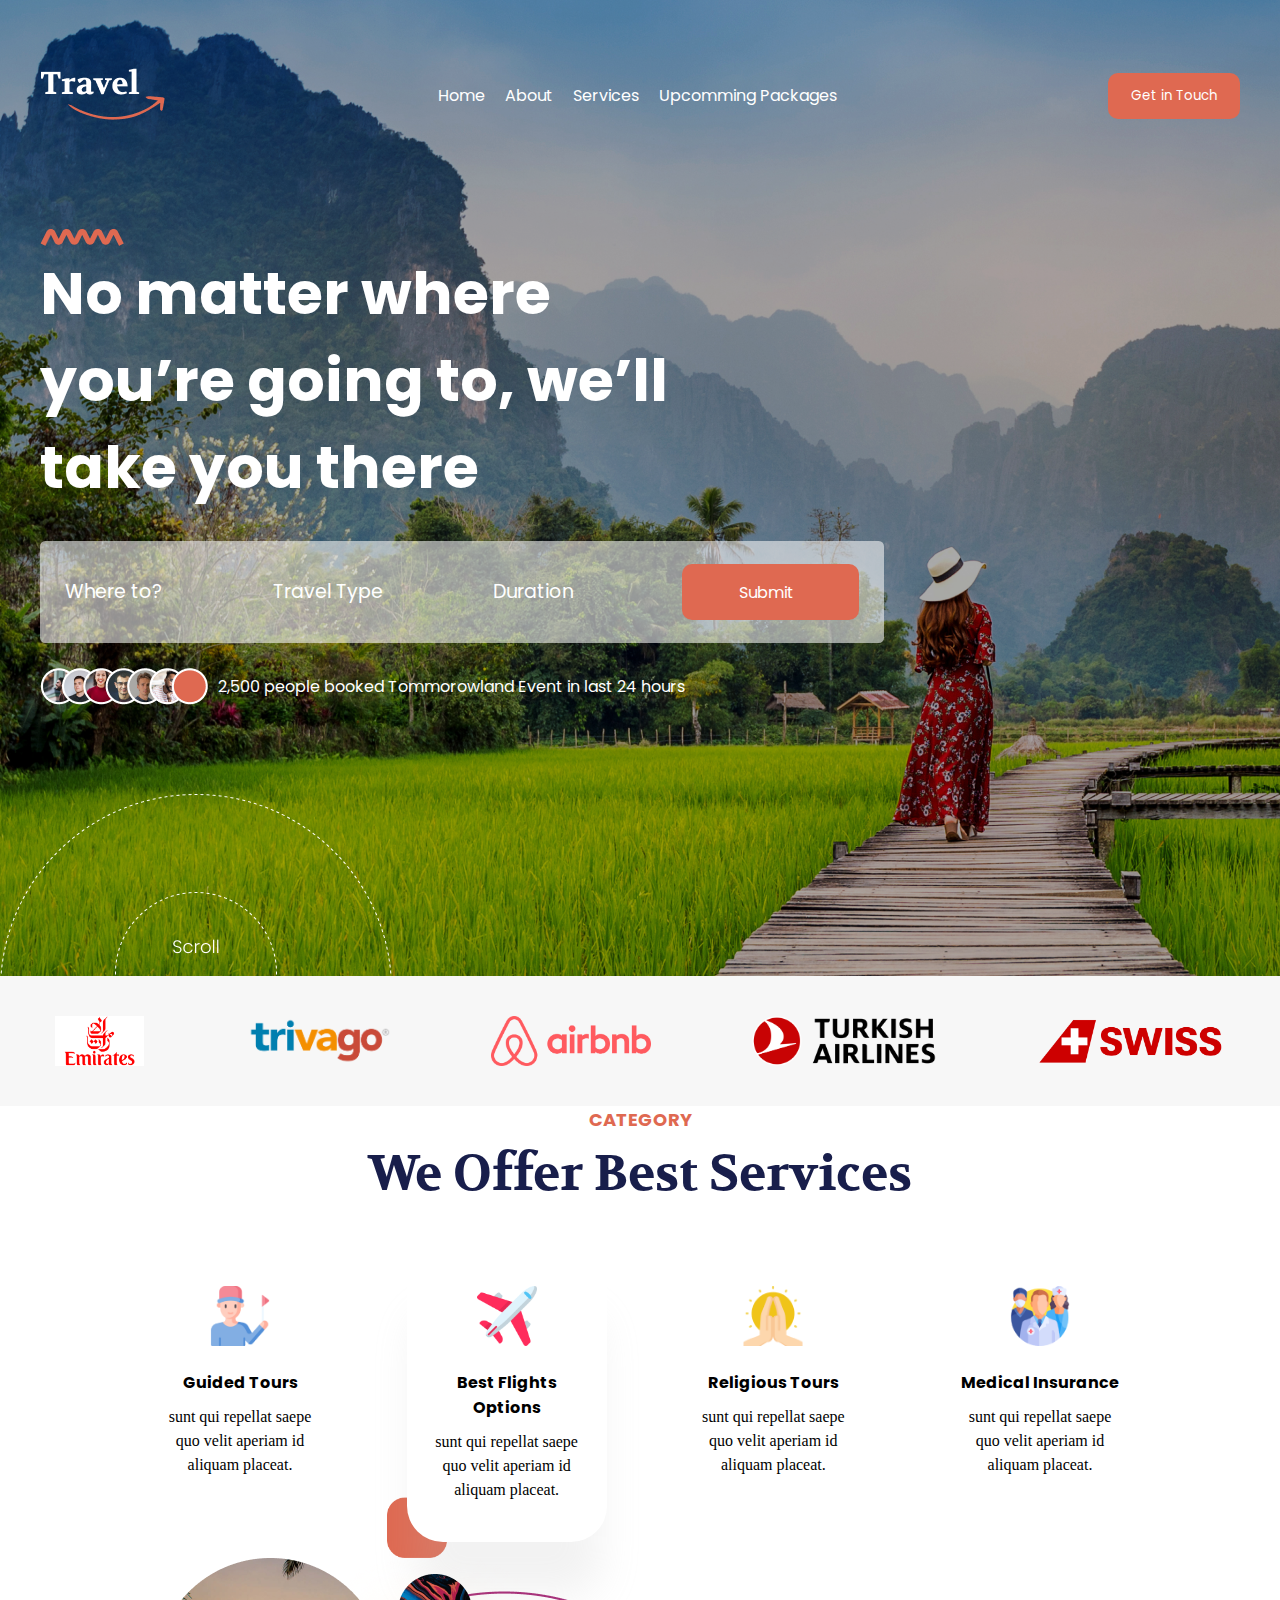
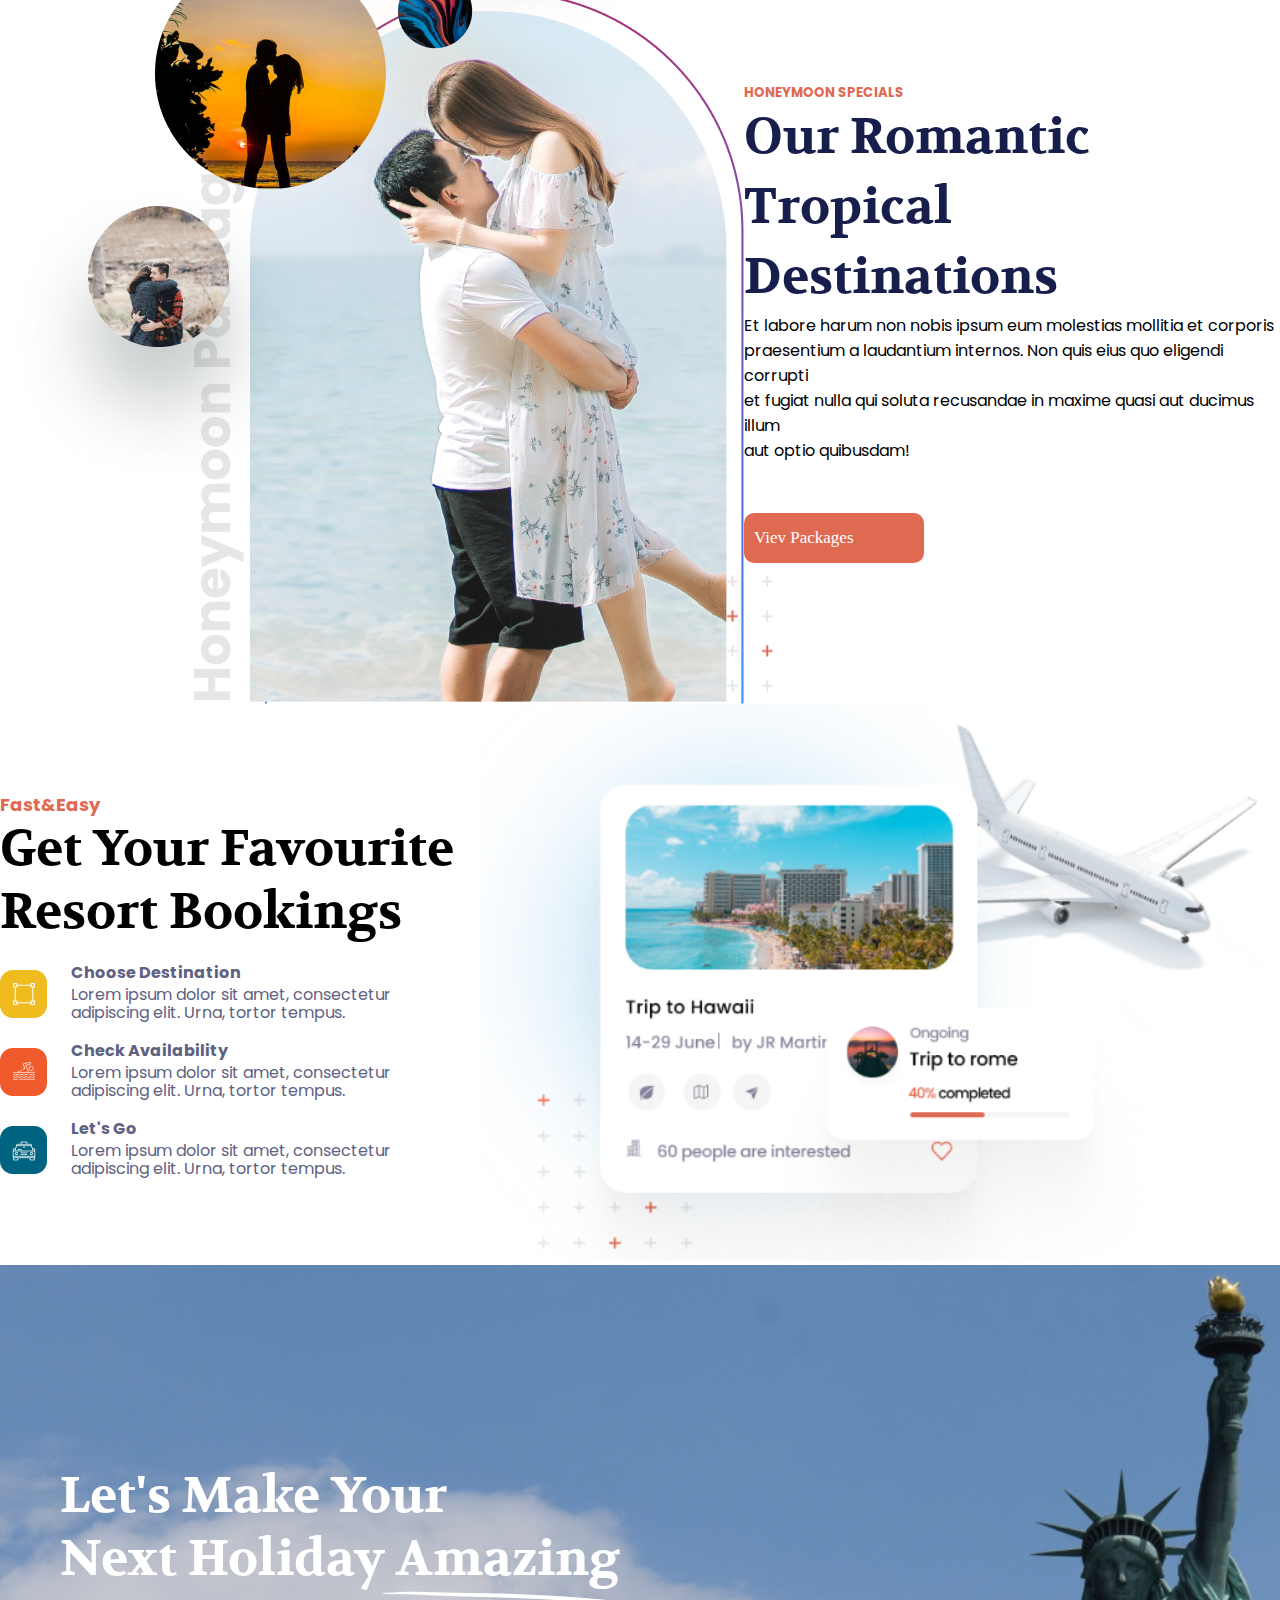
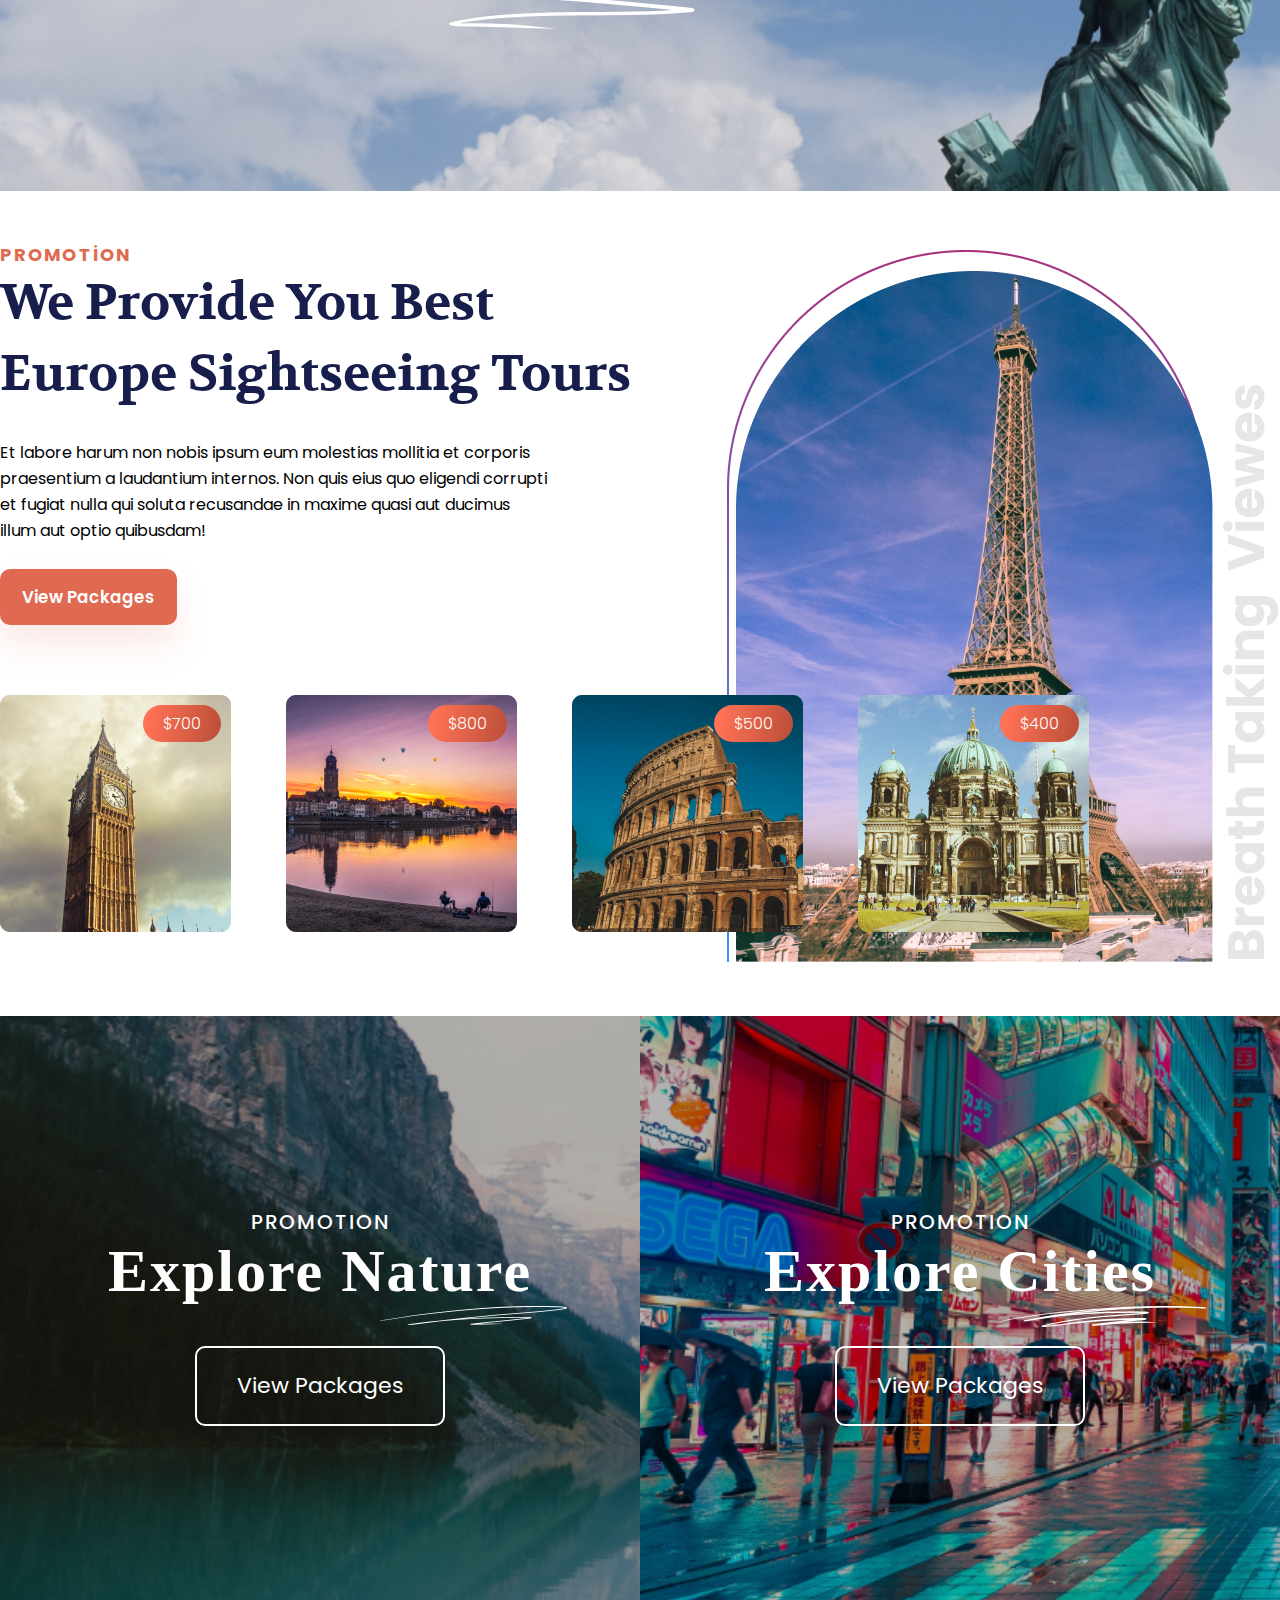
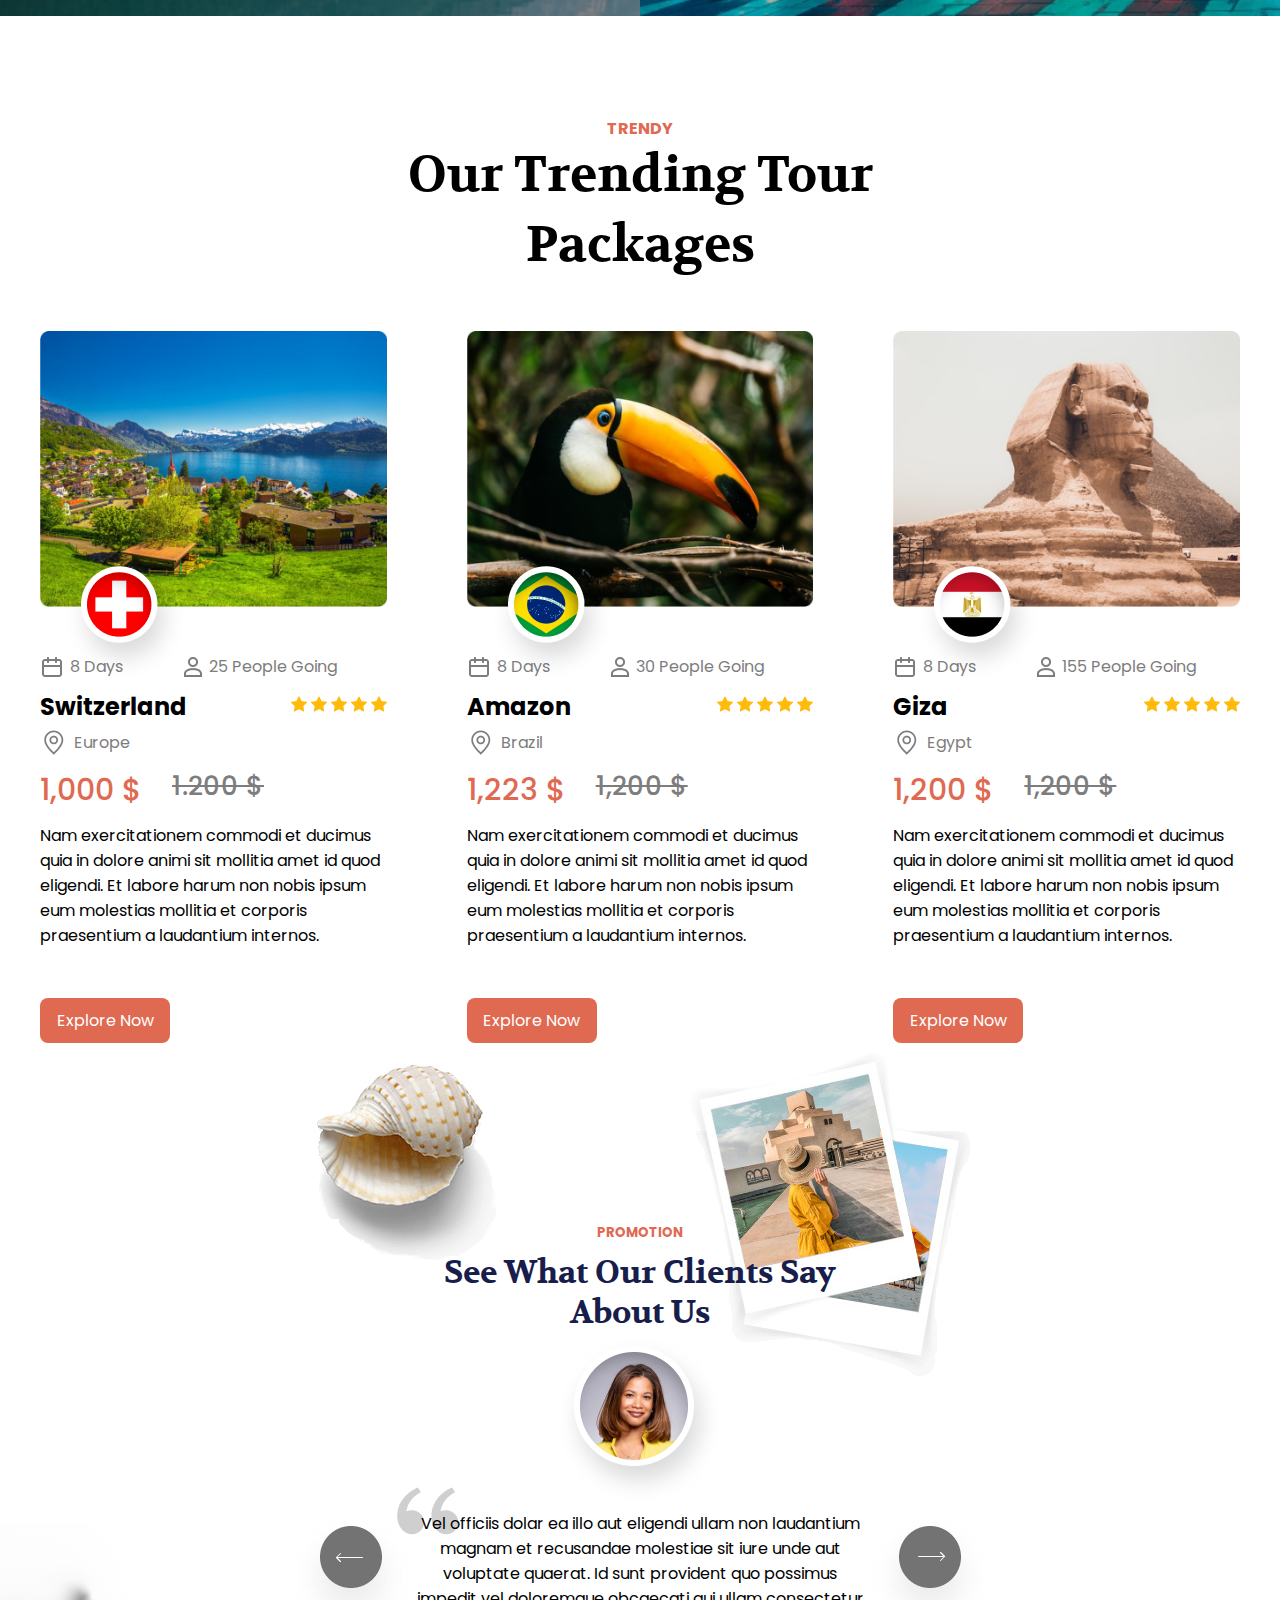
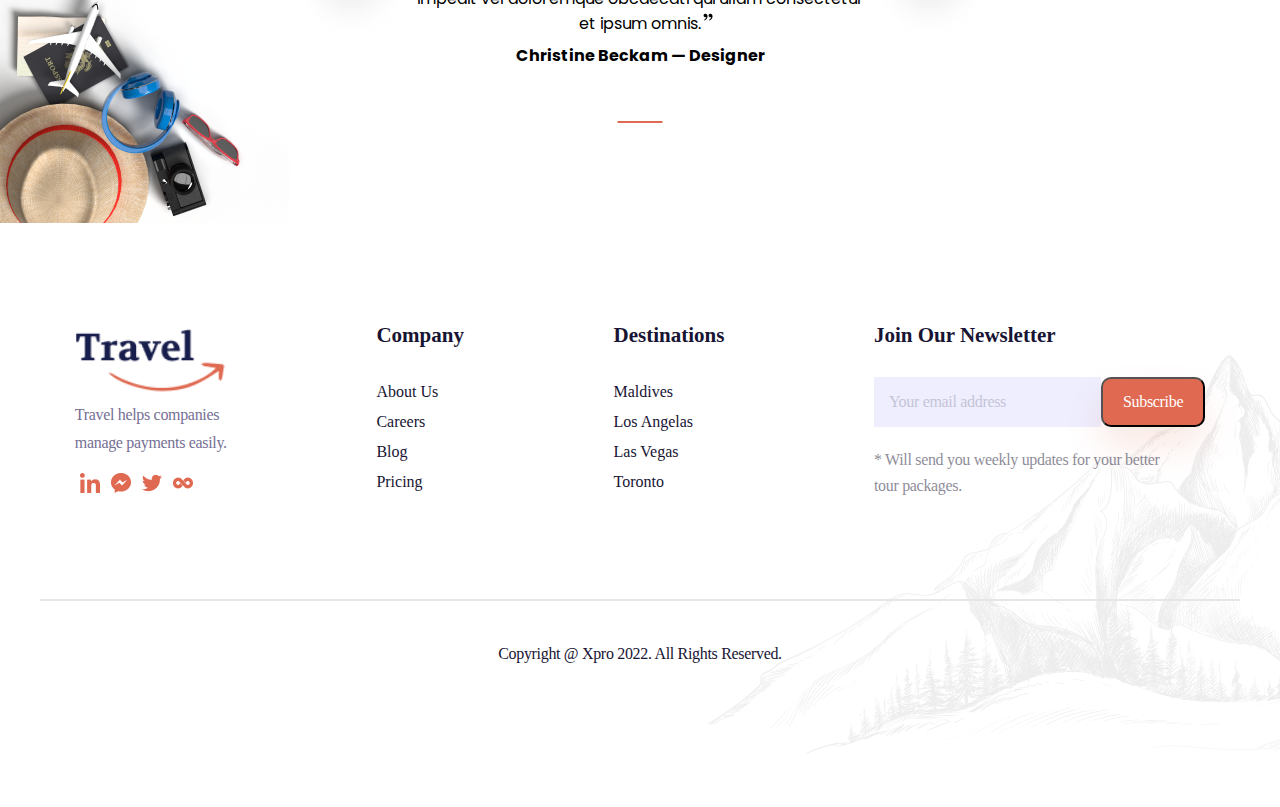
==== commit d8b873c4: "Merge branch 'master' into yusra/TO-4-homepage-honeymoon-specials" ====
--- a/index.html
+++ b/index.html
@@ -142,6 +142,31 @@
         </div>
       </div>
     </div>
+    <!--Yüsra Homepage Honeymoon Specials -->
+    <div class="honeymoon-container">
+      <div class="honeymoon-left">
+        <img
+          class="honeymoon-photo"
+          src="images/Illustration.png"
+          alt="honeymoon-photo"
+        />
+        <img class="plus-bg" src="images/plus-bg.png" alt="plus-bg" />
+      </div>
+
+      <div class="honeymoon-right">
+        <h5 class="honeymoon-subtitle">HONEYMOON SPECIALS</h5>
+        <h2 class="honeymoon-title">
+          Our Romantic Tropical <br />Destinations
+        </h2>
+        <p class="honeymoon-text">
+          Et labore harum non nobis ipsum eum molestias mollitia et corporis
+          <br />praesentium a laudantium internos. Non quis eius quo eligendi
+          corrupti <br />et fugiat nulla qui soluta recusandae in maxime quasi
+          aut ducimus illum <br />aut optio quibusdam!
+        </p>
+        <a class="honeymoon-button" href="^#">Viev Packages</a>
+      </div>
+    </div>
     <!-- Mücahit Favourite resorts -->
     <div class="resort-book">
       <div class="resort-book-left">
--- a/styles/index.css
+++ b/styles/index.css
@@ -90,6 +90,57 @@
     width: 100%;
     margin-top: 20px;
   }
+}
+/* Yüsra Homepage Honeymoon Specials*/
+.honeymoon-container {
+  display: flex;
+  max-width: 1400px;
+  justify-content: space-between;
+  margin: 0 auto;
+  align-items: center;
+}
+
+.honeymoon-left {
+  display: flex;
+  position: relative;
+}
+.plus-bg {
+  position: absolute;
+  height: 165px;
+  bottom: -30px;
+  right: -30px;
+  z-index: -1;
+}
+
+.honeymoon-subtitle {
+  font-family: "Poppins", sans-serif;
+  font-weight: 700;
+  color: #df6951;
+}
+.honeymoon-title {
+  font-family: "Volkhov", sans-serif;
+  font-weight: 700;
+  color: #181e4b;
+  line-height: 70px;
+  font-size: 50px;
+}
+.honeymoon-text {
+  font-family: "Poppins", sans-serif;
+  font-weight: 400;
+  color: black;
+}
+.honeymoon-button {
+  display: flex;
+  background-color: rgba(223, 105, 81, 1);
+  color: white;
+  border-radius: 10px;
+  height: 50px;
+  width: 180px;
+  padding: 10px;
+  margin-top: 50px;
+
+  align-items: center;
+  font-size: 17px;
 }
 
 /* <!-- Mücahit Favourite resorts --> */
